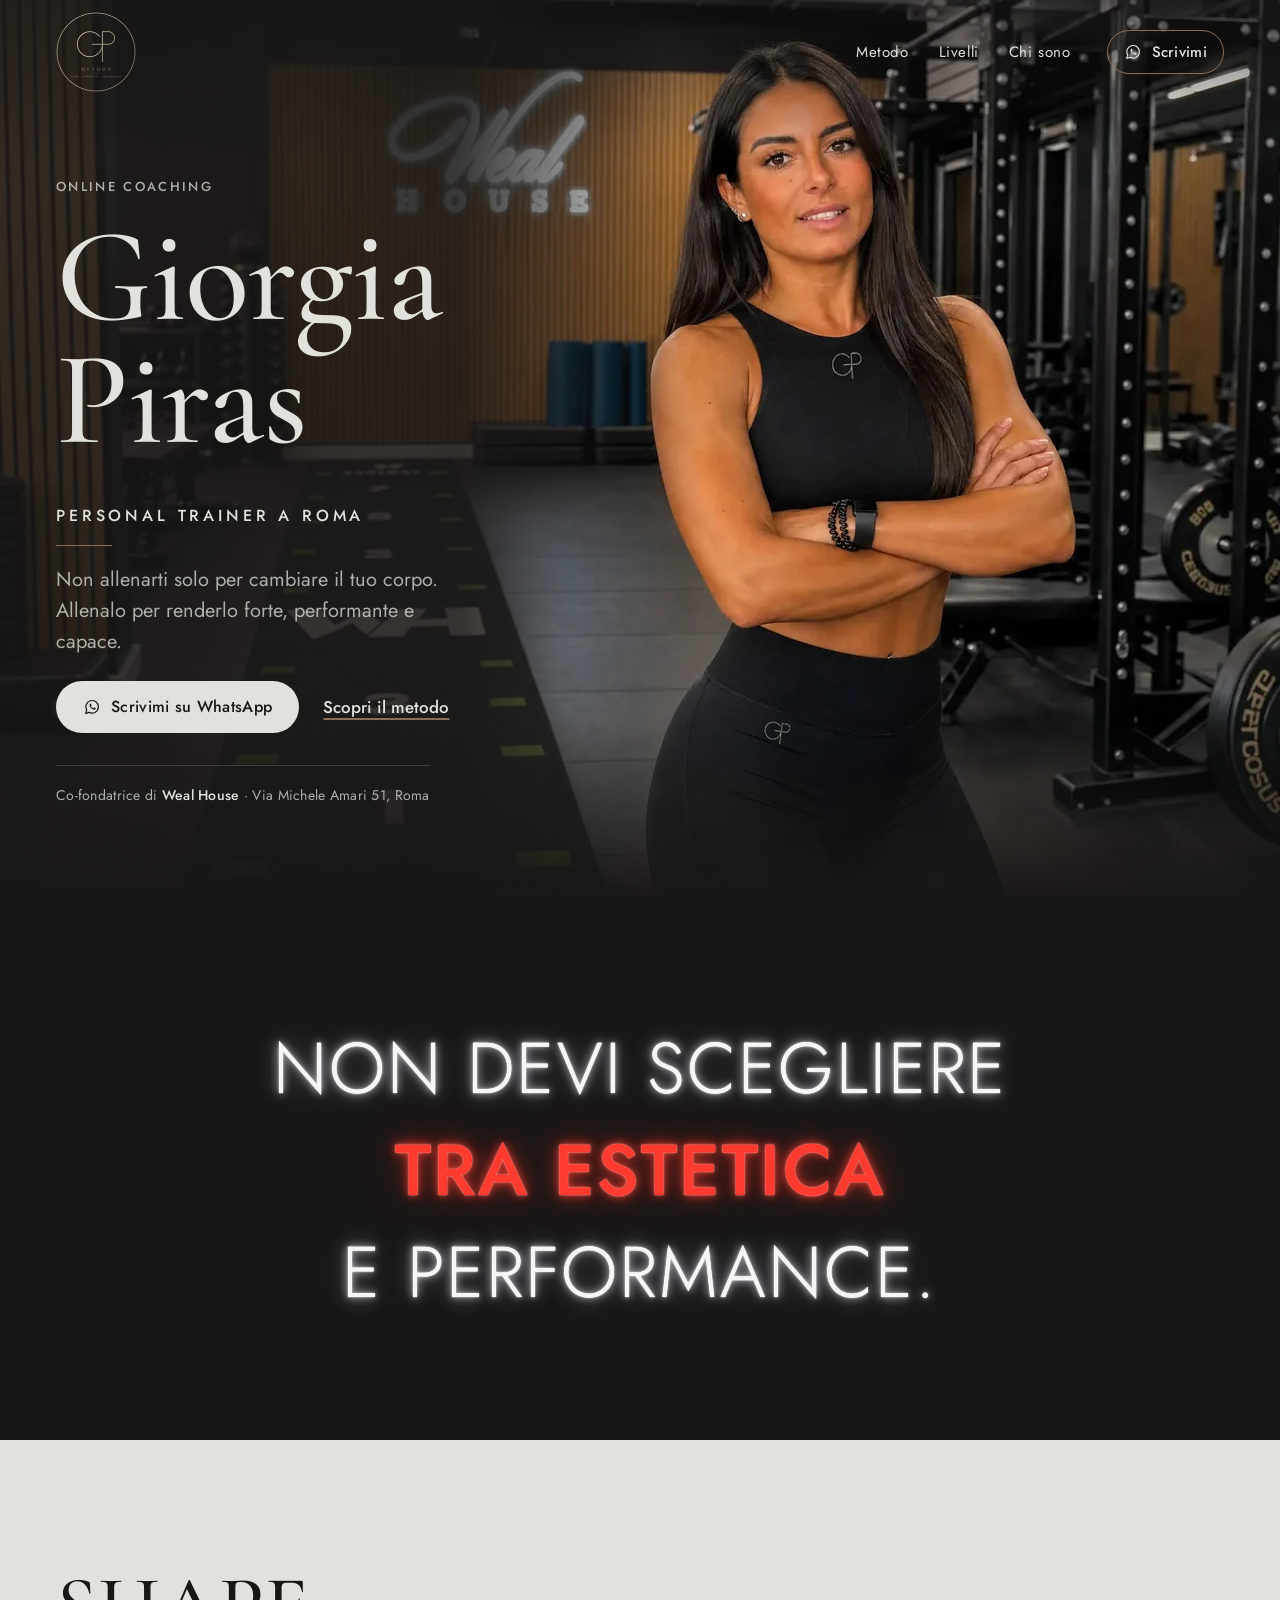
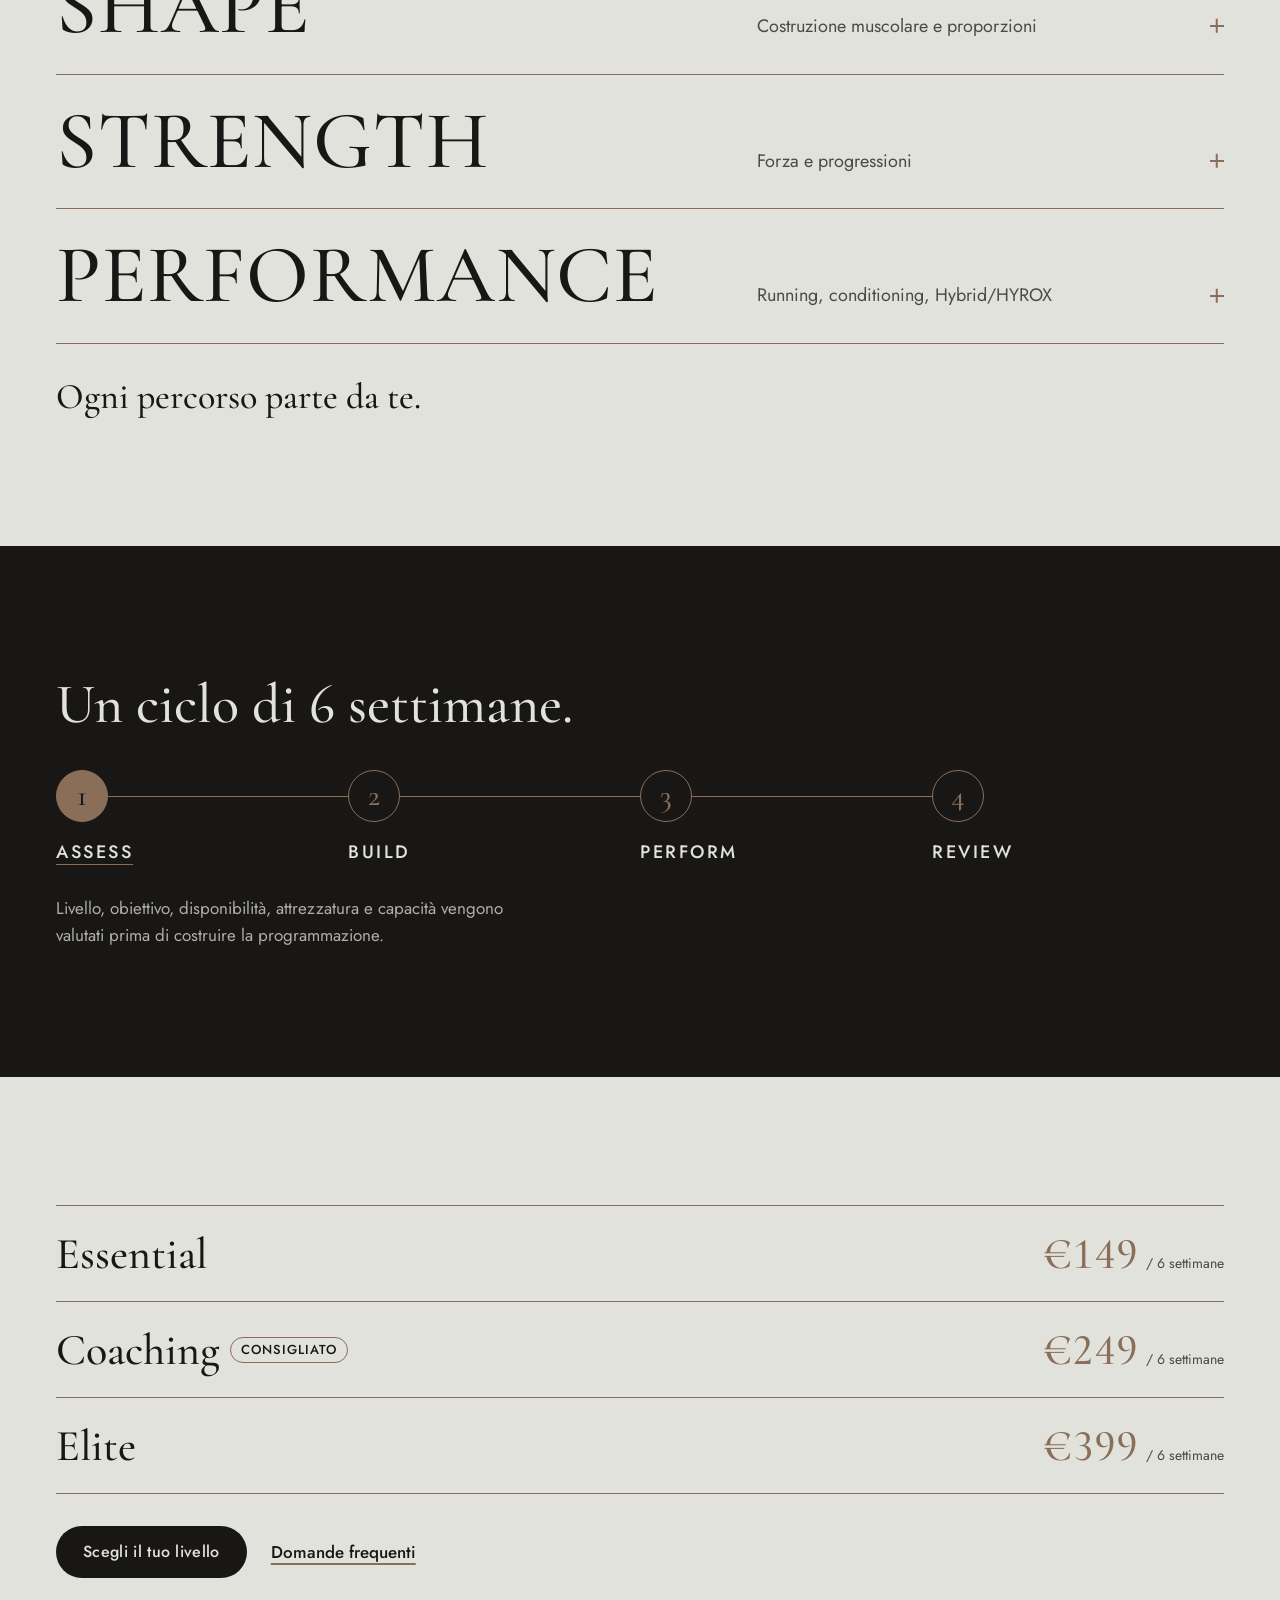
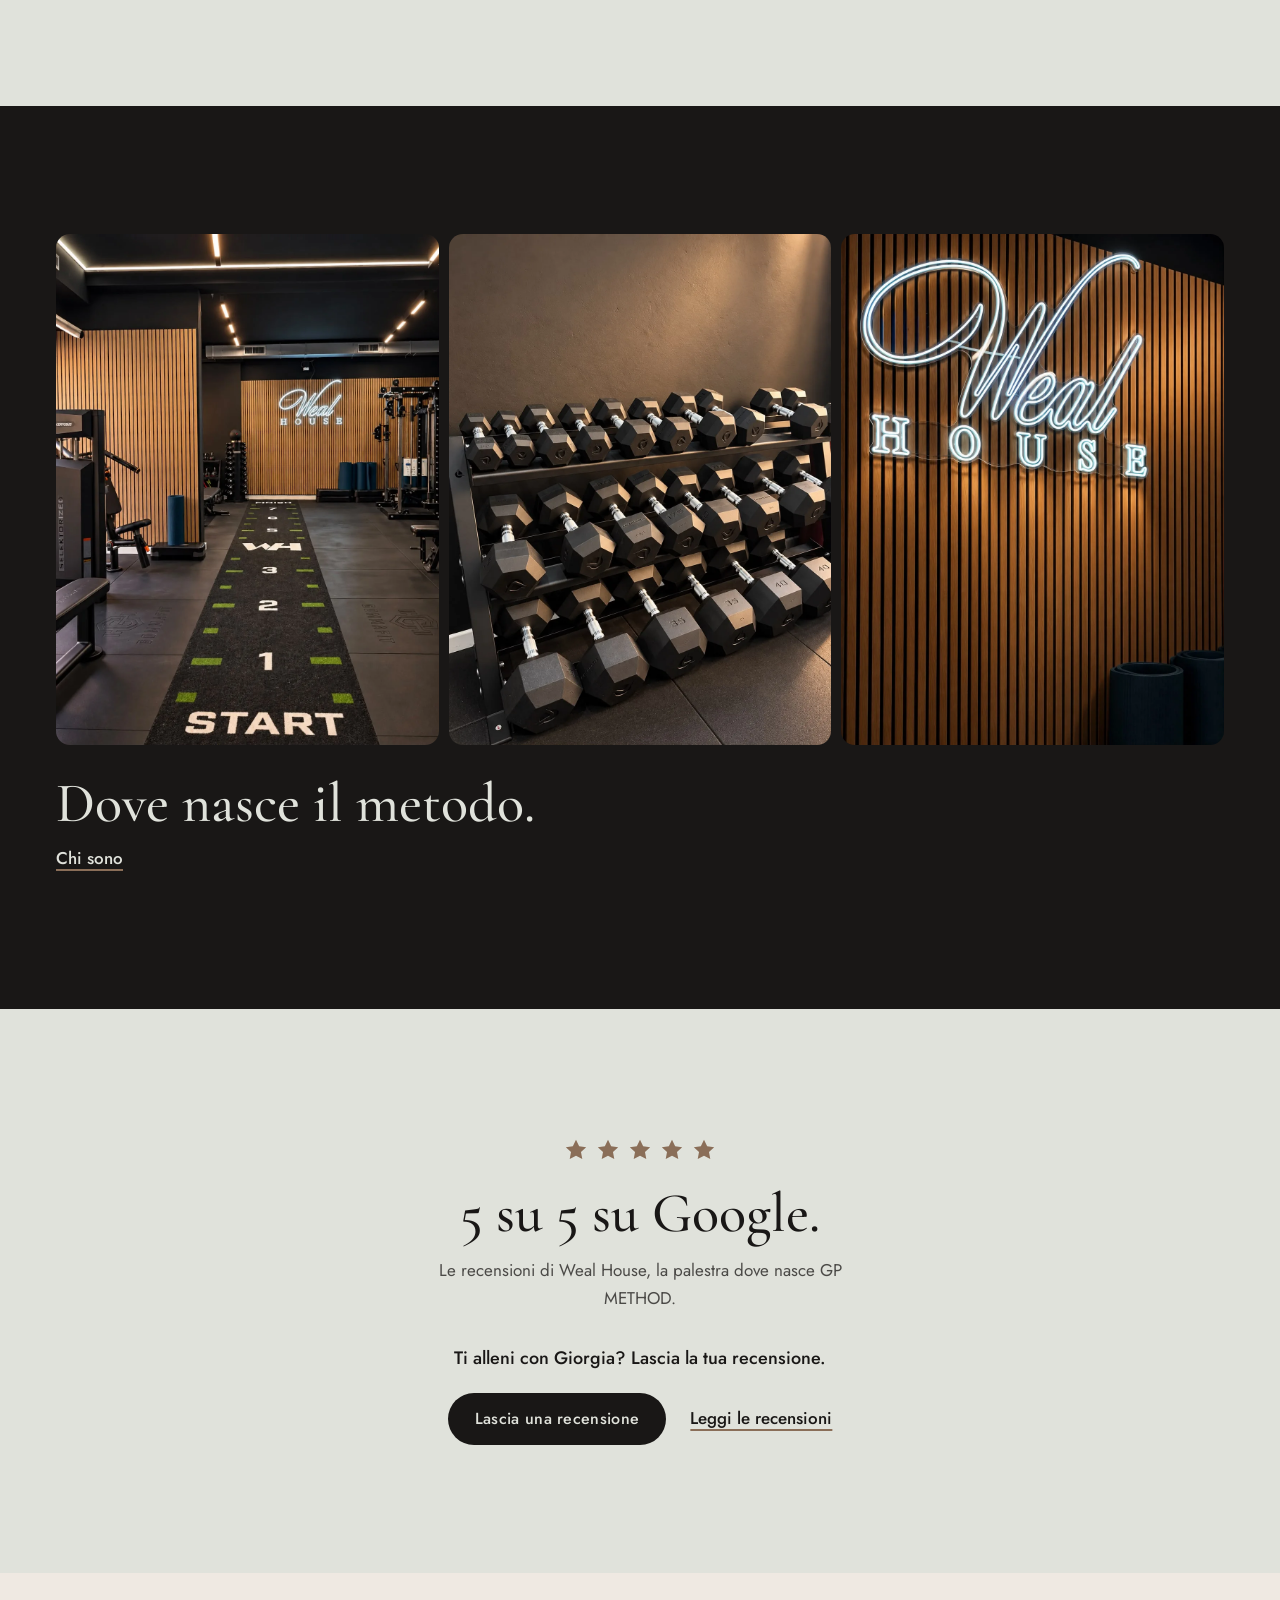
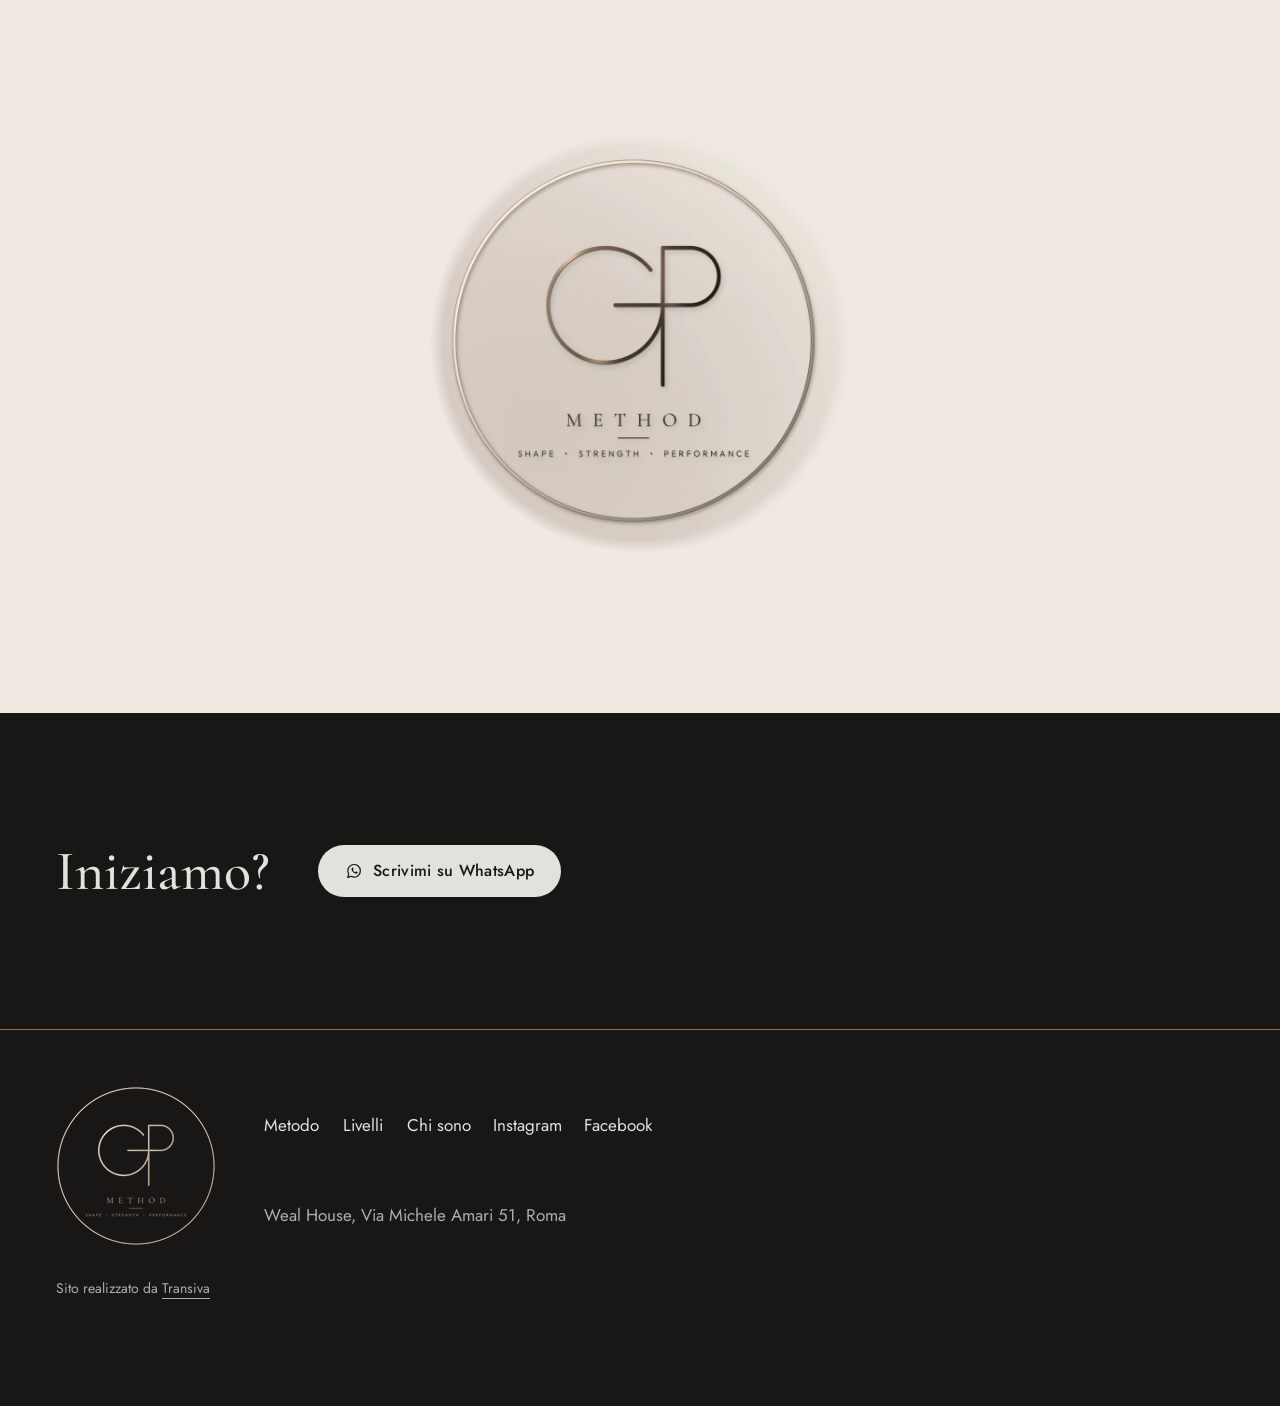
==== index.html @ 12a53558 "Logo in metallo senza sfondo Co-Authored-By: Claude Opus 5.5 <noreply@anthropic.com>" ====
<!doctype html>
<html lang="it">
<head>
  <meta charset="utf-8">
  <meta name="viewport" content="width=device-width, initial-scale=1, viewport-fit=cover">
  <title>GP METHOD | Coaching online di Giorgia Piras</title>
  <meta name="description" content="Coaching online di Giorgia Piras, personal trainer a Roma: shape, strength e performance in cicli di 6 settimane. Tre livelli, da €149.">
  <meta name="theme-color" content="#191716">
  <meta name="color-scheme" content="dark">
  <link rel="canonical" href="https://rodrigoapr01.github.io/gp-method/">
  <meta property="og:type" content="website">
  <meta property="og:locale" content="it_IT">
  <meta property="og:site_name" content="GP METHOD">
  <meta property="og:title" content="GP METHOD | Coaching online di Giorgia Piras">
  <meta property="og:description" content="Coaching online di Giorgia Piras, personal trainer a Roma: shape, strength e performance in cicli di 6 settimane. Tre livelli, da €149.">
  <meta property="og:url" content="https://rodrigoapr01.github.io/gp-method/">
  <meta property="og:image" content="https://rodrigoapr01.github.io/gp-method/assets/og/og-gp-method.jpg?v=2">
  <meta property="og:image:width" content="1200">
  <meta property="og:image:height" content="630">
  <meta property="og:image:alt" content="Logo GP METHOD">
  <meta name="twitter:card" content="summary_large_image">
  <meta name="twitter:image" content="https://rodrigoapr01.github.io/gp-method/assets/og/og-gp-method.jpg?v=2">
  <link rel="icon" href="assets/brand/favicon/favicon-32.png" sizes="32x32" type="image/png">
  <link rel="icon" href="assets/brand/favicon/favicon-512.png" sizes="512x512" type="image/png">
  <link rel="apple-touch-icon" href="assets/brand/favicon/favicon-180.png">
  <link rel="preconnect" href="https://fonts.googleapis.com">
  <link rel="preconnect" href="https://fonts.gstatic.com" crossorigin>
  <link rel="stylesheet" href="https://fonts.googleapis.com/css2?family=Cormorant+Garamond:wght@500;600&family=Jost:wght@300;400;500;600&display=swap">
  <link rel="stylesheet" href="styles.css">
  <script>document.documentElement.classList.add('js')</script>
  <script src="main.js" defer></script>
</head>
<body class="is-home">
  <a class="skip" href="#main">Vai al contenuto</a>
  <header class="top">
    <a class="brand" href="index.html"><picture><source type="image/webp" sizes="80px" srcset="assets/brand/GP-logo-metallo-chiaro-160.webp 160w, assets/brand/GP-logo-metallo-chiaro-320.webp 320w, assets/brand/GP-logo-metallo-chiaro-640.webp 640w"><img class="brand-logo" src="assets/brand/GP-logo-metallo-chiaro.png" width="80" height="80" alt="GP METHOD" fetchpriority="high" decoding="async"></picture></a>
    <nav class="top-nav" aria-label="Principale"><a href="index.html#metodo">Metodo</a><a href="livelli.html">Livelli</a><a href="chi-sono.html">Chi sono</a></nav>
    <a class="btn btn--secondary btn--sm top-wa" data-wa="Ciao Giorgia, vorrei informazioni su GP METHOD." href="#contatti"><svg class="i-wa" viewBox="0 0 24 24" aria-hidden="true" focusable="false"><path fill="none" stroke="currentColor" stroke-width="1.6" stroke-linejoin="round" d="M20.5 11.7a8.4 8.4 0 0 1-12.4 7.4L3.5 20.5l1.4-4.4a8.4 8.4 0 1 1 15.6-4.4z"/><path fill="currentColor" d="M9.1 7.9c.2-.4.4-.4.6-.4h.5c.2 0 .4 0 .5.3l.7 1.7c.1.2 0 .4-.1.6l-.5.6c-.1.1-.2.3 0 .5a5.6 5.6 0 0 0 2.6 2.3c.2.1.4.1.5-.1l.7-.8c.2-.2.3-.2.5-.1l1.6.8c.2.1.3.2.3.3v.5c0 .5-.4 1.1-1 1.3-.6.3-1.6.3-3-.3a8.6 8.6 0 0 1-3.7-3.5c-.7-1.2-.6-2.3-.2-3.2z"/></svg><span>Scrivimi</span></a>
    <button class="menu-btn" type="button" aria-haspopup="dialog" aria-controls="menu" aria-label="Apri il menu"><span></span><span></span></button>
  </header>

  <dialog class="menu" id="menu" aria-label="Menu">
    <a class="menu-logo" href="index.html"><picture><source type="image/webp" sizes="72px" srcset="assets/brand/GP-logo-metallo-chiaro-160.webp 160w, assets/brand/GP-logo-metallo-chiaro-320.webp 320w, assets/brand/GP-logo-metallo-chiaro-640.webp 640w"><img class="menu-logo-img" src="assets/brand/GP-logo-metallo-chiaro.png" width="72" height="72" alt="GP METHOD" loading="lazy" decoding="async"></picture></a>
    <button class="menu-close" type="button" aria-label="Chiudi il menu"><svg viewBox="0 0 24 24" aria-hidden="true" focusable="false"><path d="M6 6l12 12M18 6L6 18" fill="none" stroke="currentColor" stroke-width="1.6" stroke-linecap="round"/></svg></button>
    <nav aria-label="Menu"><a href="index.html#metodo">Metodo</a><a href="livelli.html">Livelli</a><a href="chi-sono.html">Chi sono</a></nav>
    <a class="btn btn--primary" data-wa="Ciao Giorgia, vorrei informazioni su GP METHOD." href="#contatti"><svg class="i-wa" viewBox="0 0 24 24" aria-hidden="true" focusable="false"><path fill="none" stroke="currentColor" stroke-width="1.6" stroke-linejoin="round" d="M20.5 11.7a8.4 8.4 0 0 1-12.4 7.4L3.5 20.5l1.4-4.4a8.4 8.4 0 1 1 15.6-4.4z"/><path fill="currentColor" d="M9.1 7.9c.2-.4.4-.4.6-.4h.5c.2 0 .4 0 .5.3l.7 1.7c.1.2 0 .4-.1.6l-.5.6c-.1.1-.2.3 0 .5a5.6 5.6 0 0 0 2.6 2.3c.2.1.4.1.5-.1l.7-.8c.2-.2.3-.2.5-.1l1.6.8c.2.1.3.2.3.3v.5c0 .5-.4 1.1-1 1.3-.6.3-1.6.3-3-.3a8.6 8.6 0 0 1-3.7-3.5c-.7-1.2-.6-2.3-.2-3.2z"/></svg><span>Scrivimi su WhatsApp</span></a>
  </dialog>

  <main id="main">
    <section class="hero" aria-labelledby="hero-title">
      <div class="hero-copy">
        <p class="kicker" lang="en">Online coaching</p>
        <h1 id="hero-title" class="hero-name">Giorgia Piras<span class="hero-role">Personal trainer a Roma</span></h1>
        <span class="hero-rule" aria-hidden="true"></span>
        <p class="hero-line">Non allenarti solo per cambiare il tuo corpo. Allenalo per renderlo forte, performante e capace.</p>
        <div class="hero-actions">
          <a class="btn btn--primary" data-wa="Ciao Giorgia, vorrei informazioni su GP METHOD." href="#contatti"><svg class="i-wa" viewBox="0 0 24 24" aria-hidden="true" focusable="false"><path fill="none" stroke="currentColor" stroke-width="1.6" stroke-linejoin="round" d="M20.5 11.7a8.4 8.4 0 0 1-12.4 7.4L3.5 20.5l1.4-4.4a8.4 8.4 0 1 1 15.6-4.4z"/><path fill="currentColor" d="M9.1 7.9c.2-.4.4-.4.6-.4h.5c.2 0 .4 0 .5.3l.7 1.7c.1.2 0 .4-.1.6l-.5.6c-.1.1-.2.3 0 .5a5.6 5.6 0 0 0 2.6 2.3c.2.1.4.1.5-.1l.7-.8c.2-.2.3-.2.5-.1l1.6.8c.2.1.3.2.3.3v.5c0 .5-.4 1.1-1 1.3-.6.3-1.6.3-3-.3a8.6 8.6 0 0 1-3.7-3.5c-.7-1.2-.6-2.3-.2-3.2z"/></svg><span>Scrivimi su WhatsApp</span></a>
          <a class="text-link" href="#metodo">Scopri il metodo</a>
        </div>
        <p class="hero-proof"><span class="nowrap">Co-fondatrice</span> di <strong>Weal House</strong> · Via Michele Amari 51, Roma</p>
      </div>
      <figure class="hero-photo">
        <picture>
          <source media="(max-width: 767px)" type="image/webp" srcset="assets/hero/GP_hero_giorgia_mobile_5x4-900.webp?v=4 900w, assets/hero/GP_hero_giorgia_mobile_5x4.webp?v=4 2180w" sizes="100vw" width="2180" height="1744">
          <source media="(max-width: 767px)" srcset="assets/hero/GP_hero_giorgia_mobile_5x4.jpg?v=4" width="2180" height="1744">
          <source type="image/webp" srcset="assets/hero/GP_hero_giorgia_4x3-1280.webp?v=4 1280w, assets/hero/GP_hero_giorgia_4x3.webp?v=4 2336w" sizes="100vw" width="2336" height="1744">
          <img src="assets/hero/GP_hero_giorgia_4x3.jpg?v=4" width="2336" height="1744" alt="Giorgia Piras, personal trainer, nella palestra Weal House a Roma" fetchpriority="high" decoding="async">
        </picture>
      </figure>
    </section>

    <section class="usp" aria-labelledby="usp-title">
      <h2 id="usp-title" class="neon" data-neon>
        <span class="neon-line neon-line--white" data-text="Non devi scegliere">Non devi scegliere</span>
        <span class="neon-line neon-line--red" data-text="tra estetica">tra estetica</span>
        <span class="neon-line neon-line--white" data-text="e performance.">e performance.</span>
      </h2>
    </section>

    <section class="method light" id="metodo" aria-labelledby="method-title">
      <h2 id="method-title" class="sr-only">Il metodo</h2>
      <ul class="pillars" role="list"><li><button class="pillar-btn" type="button" aria-expanded="false" aria-controls="m-shape"><span class="pillar-word" lang="en">Shape</span><span class="pillar-line">Costruzione muscolare e proporzioni<span class="plus" aria-hidden="true"></span></span></button><div class="more-panel" id="m-shape"><div><p>Lavoro mirato per costruire muscolo e migliorare le proporzioni, con warm-up specifici e i video degli esercizi per eseguirli bene.</p></div></div></li><li><button class="pillar-btn" type="button" aria-expanded="false" aria-controls="m-strength"><span class="pillar-word" lang="en">Strength</span><span class="pillar-line">Forza e progressioni<span class="plus" aria-hidden="true"></span></span></button><div class="more-panel" id="m-strength"><div><p>Progressioni dalla Week 1 alla Week 6, con RPE e indicazioni sui carichi: sai sempre quanto spingere e quando aumentare.</p></div></div></li><li><button class="pillar-btn" type="button" aria-expanded="false" aria-controls="m-performance"><span class="pillar-word" lang="en">Performance</span><span class="pillar-line">Running, conditioning, Hybrid/HYROX<span class="plus" aria-hidden="true"></span></span></button><div class="more-panel" id="m-performance"><div><p>Conditioning e linee guida cardio dentro la stessa programmazione, per allenare anche fiato e capacità di lavoro.</p></div></div></li></ul>
      <p class="method-close">Ogni percorso parte da te.</p>
    </section>

    <section class="cycle" aria-labelledby="cycle-title">
      <h2 id="cycle-title" class="title">Un ciclo di 6 settimane.</h2>
      <div class="steps-wrap" data-steps><ol class="steps "><li><button class="step" type="button" aria-pressed="true" aria-controls="cycle-note" data-note="Livello, obiettivo, disponibilità, attrezzatura e capacità vengono valutati prima di costruire la programmazione."><span class="step-n" aria-hidden="true">1</span><span class="step-w" lang="en">Assess</span></button></li><li><button class="step" type="button" aria-pressed="false" aria-controls="cycle-note" data-note="La programmazione prende forma sulle tue giornate, con progressioni dalla Week 1 alla Week 6."><span class="step-n" aria-hidden="true">2</span><span class="step-w" lang="en">Build</span></button></li><li><button class="step" type="button" aria-pressed="false" aria-controls="cycle-note" data-note="Ti alleni con RPE e indicazioni sui carichi; con Coaching ed Elite arrivano anche check e analisi dei video."><span class="step-n" aria-hidden="true">3</span><span class="step-w" lang="en">Perform</span></button></li><li><button class="step" type="button" aria-pressed="false" aria-controls="cycle-note" data-note="A fine ciclo il check finale: Review con Coaching, GP Performance Review con Elite."><span class="step-n" aria-hidden="true">4</span><span class="step-w" lang="en">Review</span></button></li></ol><p class="step-note" id="cycle-note" aria-live="polite">Livello, obiettivo, disponibilità, attrezzatura e capacità vengono valutati prima di costruire la programmazione.</p></div>
    </section>

    <section class="preview light" aria-labelledby="preview-title">
      <h2 id="preview-title" class="sr-only">I livelli</h2>
      <ul class="rows" role="list">
        <li><a class="row" href="livelli.html#essential"><span class="row-name">Essential</span><span class="row-price"><strong>€149</strong> <span>/ 6 settimane</span></span></a></li>
        <li><a class="row" href="livelli.html#coaching"><span class="row-name">Coaching <span class="badge">Consigliato</span></span><span class="row-price"><strong>€249</strong> <span>/ 6 settimane</span></span></a></li>
        <li><a class="row" href="livelli.html#elite"><span class="row-name">Elite</span><span class="row-price"><strong>€399</strong> <span>/ 6 settimane</span></span></a></li>
      </ul>
      <div class="preview-actions">
        <a class="btn btn--dark" href="livelli.html">Scegli il tuo livello</a>
        <a class="text-link" href="livelli.html#faq">Domande frequenti</a>
      </div>
    </section>

    <section class="place" aria-labelledby="place-title">
      <div class="strip">
        <picture><source type="image/webp" srcset="assets/palestra/sala-pista-sled.webp" sizes="(min-width: 900px) 33vw, 70vw"><img src="assets/palestra/sala-pista-sled.jpg" width="1058" height="1411" alt="Sala della palestra con la pista da sled, la scritta START e i numeri a terra" loading="lazy" decoding="async"></picture>
        <picture><source type="image/webp" srcset="assets/palestra/manubri.webp" sizes="(min-width: 900px) 33vw, 70vw"><img src="assets/palestra/manubri.jpg" width="1086" height="1448" alt="Rastrelliera di manubri esagonali neri" loading="lazy" decoding="async"></picture>
        <picture><source type="image/webp" srcset="assets/palestra/neon-weal-house.webp" sizes="(min-width: 900px) 33vw, 70vw"><img src="assets/palestra/neon-weal-house.jpg" width="1086" height="1448" alt="Insegna al neon Weal House sul muro a doghe di legno" loading="lazy" decoding="async"></picture>
      </div>
      <div class="place-copy">
        <h2 id="place-title" class="title">Dove nasce il metodo.</h2>
        <a class="text-link" href="chi-sono.html">Chi sono</a>
      </div>
    </section>

    <section class="reviews light" aria-labelledby="reviews-home">
      <p class="stars" role="img" aria-label="5 stelle su 5"><svg viewBox="0 0 24 24" focusable="false"><path d="M12 2.6l2.9 6 6.5.8-4.8 4.5 1.2 6.5L12 17.2l-5.8 3.2 1.2-6.5L2.6 9.4l6.5-.8z"/></svg><svg viewBox="0 0 24 24" focusable="false"><path d="M12 2.6l2.9 6 6.5.8-4.8 4.5 1.2 6.5L12 17.2l-5.8 3.2 1.2-6.5L2.6 9.4l6.5-.8z"/></svg><svg viewBox="0 0 24 24" focusable="false"><path d="M12 2.6l2.9 6 6.5.8-4.8 4.5 1.2 6.5L12 17.2l-5.8 3.2 1.2-6.5L2.6 9.4l6.5-.8z"/></svg><svg viewBox="0 0 24 24" focusable="false"><path d="M12 2.6l2.9 6 6.5.8-4.8 4.5 1.2 6.5L12 17.2l-5.8 3.2 1.2-6.5L2.6 9.4l6.5-.8z"/></svg><svg viewBox="0 0 24 24" focusable="false"><path d="M12 2.6l2.9 6 6.5.8-4.8 4.5 1.2 6.5L12 17.2l-5.8 3.2 1.2-6.5L2.6 9.4l6.5-.8z"/></svg></p>
      <h2 id="reviews-home" class="title">5 su 5 su Google.</h2>
      <p class="reviews-sub">Le recensioni di Weal House, la palestra dove nasce GP METHOD.</p>
      <p class="reviews-ask">Ti alleni con Giorgia? Lascia la tua recensione.</p>
      <div class="reviews-actions">
        <a class="btn btn--dark" href="https://www.google.com/maps?cid=5456743492543164649" target="_blank" rel="noopener">Lascia una recensione</a>
        <a class="text-link" href="https://www.google.com/maps?cid=5456743492543164649" target="_blank" rel="noopener">Leggi le recensioni</a>
      </div>
    </section>

    <section class="logo-band" aria-label="Logo GP METHOD">
      <picture>
        <source type="image/webp" srcset="assets/chiaro/logo-metallo-900.webp">
        <img src="assets/chiaro/logo-metallo-900.jpg" width="900" height="900" alt="Logo GP METHOD" loading="lazy" decoding="async">
      </picture>
    </section>

    <section class="close" aria-labelledby="close-title">
      <h2 id="close-title" class="title">Iniziamo?</h2>
      <a class="btn btn--primary" data-wa="Ciao Giorgia, vorrei iniziare GP METHOD." href="#contatti"><svg class="i-wa" viewBox="0 0 24 24" aria-hidden="true" focusable="false"><path fill="none" stroke="currentColor" stroke-width="1.6" stroke-linejoin="round" d="M20.5 11.7a8.4 8.4 0 0 1-12.4 7.4L3.5 20.5l1.4-4.4a8.4 8.4 0 1 1 15.6-4.4z"/><path fill="currentColor" d="M9.1 7.9c.2-.4.4-.4.6-.4h.5c.2 0 .4 0 .5.3l.7 1.7c.1.2 0 .4-.1.6l-.5.6c-.1.1-.2.3 0 .5a5.6 5.6 0 0 0 2.6 2.3c.2.1.4.1.5-.1l.7-.8c.2-.2.3-.2.5-.1l1.6.8c.2.1.3.2.3.3v.5c0 .5-.4 1.1-1 1.3-.6.3-1.6.3-3-.3a8.6 8.6 0 0 1-3.7-3.5c-.7-1.2-.6-2.3-.2-3.2z"/></svg><span>Scrivimi su WhatsApp</span></a>
    </section>
  </main>

  <footer class="foot" id="contatti">
    <a class="foot-brand" href="index.html"><picture><source type="image/webp" sizes="160px" srcset="assets/brand/GP-logo-metallo-chiaro-160.webp 160w, assets/brand/GP-logo-metallo-chiaro-320.webp 320w, assets/brand/GP-logo-metallo-chiaro-640.webp 640w"><img class="foot-logo" src="assets/brand/GP-logo-metallo-chiaro.png" width="160" height="160" alt="GP METHOD" loading="lazy" decoding="async"></picture></a>
    <nav class="foot-nav" aria-label="Pagine"><a href="index.html#metodo">Metodo</a><a href="livelli.html">Livelli</a><a href="chi-sono.html">Chi sono</a><a href="https://www.instagram.com/lapiras93/" target="_blank" rel="noopener">Instagram</a><a href="https://www.facebook.com/giorgia.piras.3" target="_blank" rel="noopener">Facebook</a></nav>
    <p class="foot-address">Weal House, Via Michele Amari 51, Roma</p>
    <p class="foot-credit">Sito realizzato da <a href="https://transiva.it" target="_blank" rel="noopener">Transiva</a></p>
  </footer>

  <a class="fab" data-wa="Ciao Giorgia, vorrei informazioni su GP METHOD." href="#contatti"><svg class="i-wa" viewBox="0 0 24 24" aria-hidden="true" focusable="false"><path fill="none" stroke="currentColor" stroke-width="1.6" stroke-linejoin="round" d="M20.5 11.7a8.4 8.4 0 0 1-12.4 7.4L3.5 20.5l1.4-4.4a8.4 8.4 0 1 1 15.6-4.4z"/><path fill="currentColor" d="M9.1 7.9c.2-.4.4-.4.6-.4h.5c.2 0 .4 0 .5.3l.7 1.7c.1.2 0 .4-.1.6l-.5.6c-.1.1-.2.3 0 .5a5.6 5.6 0 0 0 2.6 2.3c.2.1.4.1.5-.1l.7-.8c.2-.2.3-.2.5-.1l1.6.8c.2.1.3.2.3.3v.5c0 .5-.4 1.1-1 1.3-.6.3-1.6.3-3-.3a8.6 8.6 0 0 1-3.7-3.5c-.7-1.2-.6-2.3-.2-3.2z"/></svg><span>Scrivimi</span></a>
</body>
</html>
---- styles.css ----
/* GP METHOD v4. Three colours, two typefaces, mobile-first (min-width queries only). */

:root {
  --nero: #191716;
  --pietra: #E0E2DB;
  --bronzo: #8A6E58;
  /* secondary text: the same two colours at reduced opacity (8.1:1 and 6.8:1) */
  --pietra-2: rgba(224, 226, 219, 0.75);
  --nero-2: rgba(25, 23, 22, 0.75);
  --line: rgba(224, 226, 219, 0.18);
  /* neon light: only inside the LED lettering */
  --neon-red: #FF3B2F;
  --neon-white: #F4F7F6;

  --serif: 'Cormorant Garamond', 'Cormorant', Garamond, serif;
  --sans: 'Jost', 'Futura', 'Avenir Next', system-ui, sans-serif;
  --ease-out: cubic-bezier(0.23, 1, 0.32, 1);
  --gutter: 20px;
  --max: 1180px;
  --section: 80px;
}

*, *::before, *::after { box-sizing: border-box; }

html {
  -webkit-text-size-adjust: 100%;
  text-size-adjust: 100%;
  -webkit-tap-highlight-color: transparent;
  background: var(--nero);
  scrollbar-color: var(--bronzo) var(--nero);
}
body {
  margin: 0;
  background: var(--nero);
  color: var(--pietra);
  font-family: var(--sans);
  font-size: 17px;
  font-weight: 400;
  line-height: 1.6;
  -webkit-font-smoothing: antialiased;
  overflow-x: clip;
}
::selection { background: var(--bronzo); color: var(--pietra); }

img, svg, picture { display: block; max-width: 100%; }
h1, h2, h3, p, ul, ol { margin: 0; }
ul[role="list"], ol { list-style: none; padding: 0; }
a { color: inherit; text-underline-offset: 5px; text-decoration-thickness: 1px; }
a, button { touch-action: manipulation; }
button { font: inherit; color: inherit; }

:focus-visible { outline: 2px solid var(--bronzo); outline-offset: 3px; border-radius: 4px; }

.sr-only {
  position: absolute; width: 1px; height: 1px; padding: 0; margin: -1px;
  overflow: hidden; clip: rect(0 0 0 0); white-space: nowrap; border: 0;
}
.skip {
  position: absolute; left: 12px; top: -100px; z-index: 100;
  padding: 12px 18px; border-radius: 999px; background: var(--pietra); color: var(--nero); text-decoration: none;
}
.skip:focus-visible { top: calc(env(safe-area-inset-top, 0px) + 12px); }

/* ---------- Type ---------- */

h1, .title, .pillar-word, .card-name, .row-name, .step-n, .card-price strong, .row-price strong, .method-close {
  font-family: var(--serif);
  font-weight: 500;
  letter-spacing: 0;
}
h1 { font-size: clamp(40px, 10.6vw, 84px); line-height: 1.02; text-wrap: balance; }
.title { font-size: clamp(32px, 8.4vw, 56px); line-height: 1.08; text-wrap: balance; }
.lead { font-size: 18px; color: var(--pietra-2); max-width: 36ch; }
.kicker { font-size: 13px; font-weight: 500; letter-spacing: 0.18em; text-transform: uppercase; color: var(--pietra-2); }

.light { background: var(--pietra); color: var(--nero); }

/* ---------- Buttons: primary pietra/nero, secondary bronze border/pietra ---------- */

.btn {
  display: inline-flex; align-items: center; justify-content: center; gap: 10px;
  min-height: 52px; padding: 0 26px;
  border: 1.5px solid transparent; border-radius: 999px;
  font-family: var(--sans); font-size: 16px; font-weight: 500; letter-spacing: 0.02em; line-height: 1;
  text-decoration: none; white-space: nowrap; cursor: pointer;
  user-select: none; -webkit-user-select: none; -webkit-touch-callout: none;
  transition: transform 160ms var(--ease-out);
}
.btn:active { transform: scale(0.97); }
.btn--primary { background: var(--pietra); color: var(--nero); }
.btn--secondary { border-color: var(--bronzo); background: transparent; color: var(--pietra); }
.btn--dark { background: var(--nero); color: var(--pietra); }  /* the primary button on a pietra section */
.btn--sm { min-height: 44px; padding: 0 16px; font-size: 15px; }
.i-wa { width: 18px; height: 18px; flex: none; }

.text-link {
  display: inline-flex; align-items: center; min-height: 44px;
  font-weight: 500; text-decoration: underline; text-decoration-color: var(--bronzo); text-decoration-thickness: 1.5px;
}

/* ---------- Header + full-screen menu ---------- */

.top {
  position: absolute; inset: 0 0 auto 0; z-index: 20;
  display: flex; align-items: center; gap: 12px;
  padding: calc(env(safe-area-inset-top, 0px) + 12px) max(var(--gutter), env(safe-area-inset-right, 0px)) 0 max(var(--gutter), env(safe-area-inset-left, 0px));
}
.brand { display: block; flex-shrink: 0; margin-right: auto; border-radius: 50%; }
/* the round metal logo, alone: 64px on phones, 80px on desktop */
.brand picture, .brand-logo { display: block; }
.brand-logo { width: 64px; height: 64px; }
.top-wa, .menu-btn { flex-shrink: 0; }
.top-nav { display: none; }
.top-wa { display: inline-flex; }
.menu-btn {
  display: grid; place-content: center; gap: 7px; width: 44px; height: 44px;
  border: 0; background: none; cursor: pointer;
}
.menu-btn span { display: block; width: 22px; height: 1.5px; background: var(--pietra); }

.menu {
  position: fixed; inset: 0; width: 100%; height: 100%; max-width: none; max-height: none; margin: 0;
  padding: calc(env(safe-area-inset-top, 0px) + 12px) var(--gutter) calc(env(safe-area-inset-bottom, 0px) + 32px);
  border: 0; background: var(--nero); color: var(--pietra);
}
/* the round logo at the top of the open menu, 72px; the close button sits beside it */
.menu-logo { justify-self: start; display: block; border-radius: 50%; }
.menu-logo picture, .menu-logo-img { display: block; width: 72px; height: 72px; }
.menu[open] { display: grid; align-content: start; gap: 32px; }
.menu::backdrop { background: var(--nero); }
.menu nav { display: grid; }
.menu nav a {
  display: flex; align-items: center; min-height: 64px;
  font-family: var(--serif); font-size: 40px; font-weight: 500; text-decoration: none;
  border-bottom: 1px solid var(--line);
}
.menu-close {
  position: absolute; top: calc(env(safe-area-inset-top, 0px) + 26px); right: var(--gutter);
  display: grid; place-items: center; width: 44px; height: 44px;
  border: 1.5px solid var(--bronzo); border-radius: 50%; background: none; cursor: pointer;
}
.menu-close svg { width: 20px; height: 20px; }
.menu .btn { justify-self: start; }

/* ---------- Home: hero (Giorgia at Weal House) ---------- */

/* phones and tablets: solid header, the photo right under it, then the copy */
.is-home .top { position: relative; background: var(--nero); padding-bottom: 12px; }
.hero { display: grid; padding: 0 var(--gutter) calc(env(safe-area-inset-bottom, 0px) + 32px); }
.hero-photo { position: relative; order: -1; margin: 0 calc(var(--gutter) * -1) 28px; aspect-ratio: 5 / 4; }
.hero-photo picture { display: block; height: 100%; }
.hero-photo img { width: 100%; height: 100%; object-fit: cover; }
/* fades into nero: ~12% at the top, ~20% at the bottom */
.hero-photo::after { content: ''; position: absolute; inset: 0; pointer-events: none;
  background: linear-gradient(180deg, var(--nero) 0%, rgba(25, 23, 22, 0) 12%, rgba(25, 23, 22, 0) 80%, var(--nero) 100%); }
@media (min-width: 768px) { .hero-photo { aspect-ratio: 4 / 3; } }
.hero-copy { display: grid; gap: 18px; justify-items: start; }
.hero .kicker { margin: 0; }
.hero-name { margin: 0; font-family: var(--serif); font-weight: 500; font-size: clamp(52px, 19vw, 120px); line-height: 0.92; letter-spacing: -0.01em; }
.hero-role { display: block; margin-top: clamp(22px, 4.6vw, 44px); font-family: var(--sans); font-size: 15px; font-weight: 500; letter-spacing: 0.24em; text-transform: uppercase; line-height: 1.4; }
.hero-rule { display: block; width: 56px; height: 1px; background: var(--bronzo); }
.hero-line { margin: 0; max-width: 34ch; font-size: 18px; line-height: 1.55; color: var(--pietra-2); }
.hero-actions { display: flex; flex-wrap: wrap; align-items: center; gap: 8px 24px; margin-top: 6px; }
.hero-proof { margin: 14px 0 0; padding-top: 18px; border-top: 1px solid var(--line); font-size: 14px; letter-spacing: 0.02em; color: var(--pietra-2); }
.hero-proof strong { font-weight: 500; color: var(--pietra); }
.nowrap { white-space: nowrap; }

/* ---------- Home: USP as a neon sign (the one signature moment, like "Be stronger than your excuses" at Weal House) ---------- */

.usp { display: grid; justify-items: center; padding: var(--section) var(--gutter); text-align: center; }
.neon { display: grid; justify-items: center; gap: 0.3em; margin: 0; font-size: clamp(30px, 10.4vw, 84px); font-weight: inherit; letter-spacing: 0; }
.neon-line { display: block; text-align: center; }
.neon-line {
  position: relative;
  font-family: var(--sans);
  text-transform: uppercase;
  line-height: 1.12;
  letter-spacing: 0.03em;
  text-wrap: balance;  /* phones: the words stack like the real sign */
}
/* the glow sits on a copy of the words, so only the light flickers: the text itself is always there */
.neon-line::after {
  content: attr(data-text) / '';
  position: absolute; inset: 0;
  pointer-events: none;
}
.neon-line--white { font-weight: 300; color: var(--neon-white); }
.neon-line--white::after {
  color: var(--neon-white);
  text-shadow: 0 0 2px #fff, 0 0 8px rgba(244, 247, 246, 0.85), 0 0 20px rgba(205, 228, 255, 0.45), 0 0 42px rgba(205, 228, 255, 0.22);
}
/* red: filled letters, glow in layers like the white (a text-stroke drew lines where the letter strokes overlap) */
.neon-line--red { font-weight: 500; color: var(--neon-red); }
.neon-line--red::after {
  color: var(--neon-red);
  text-shadow: 0 0 2px #ffb3ab, 0 0 8px rgba(255, 59, 47, 0.9), 0 0 20px rgba(255, 59, 47, 0.55), 0 0 42px rgba(255, 59, 47, 0.3);
}
/* switch-on, once: the glow starts dim (text fully readable) and catches with two flickers */
.neon-wait .neon-line::after { opacity: 0.1; }
.neon-wait.is-lit .neon-line::after { animation: neon-on 600ms linear both; }
.neon-wait.is-lit .neon-line:nth-child(2)::after { animation-delay: 70ms; }
.neon-wait.is-lit .neon-line:nth-child(3)::after { animation-delay: 140ms; }
@keyframes neon-on {
  0% { opacity: 0.1; } 18% { opacity: 1; } 28% { opacity: 0.35; } 44% { opacity: 1; } 54% { opacity: 0.55; } 70%, 100% { opacity: 1; }
}

/* the red tube is a little tired: it keeps dipping, like the real sign.
   Never fully off, never more than 3 flashes a second (WCAG 2.3.1). Tube and glow dip together. */
.neon-line--red { animation: neon-buzz 4.5s linear 1.2s infinite; }
.neon-line--red::after { animation: neon-buzz-glow 4.5s linear 1.2s infinite; }
.neon-wait:not(.is-lit) .neon-line--red, .neon-wait:not(.is-lit) .neon-line--red::after { animation: none; }
.neon-wait.is-lit .neon-line.neon-line--red::after { animation: neon-on 600ms linear 70ms both, neon-buzz-glow 4.5s linear 1.2s infinite; }
@keyframes neon-buzz {
  0%, 26%, 30%, 34%, 38%, 74%, 78%, 100% { opacity: 1; }
  28% { opacity: 0.3; } 36% { opacity: 0.6; } 76% { opacity: 0.4; }
}
@keyframes neon-buzz-glow {
  0%, 26%, 30%, 34%, 38%, 74%, 78%, 100% { opacity: 1; transform: none; }
  28% { opacity: 0.05; transform: translateX(-1px); } 36% { opacity: 0.3; } 76% { opacity: 0.1; transform: translateX(1px); }
}
/* pointer over it or a tap: a short glitch (3 dips in a second, a 1-2px jolt of the glow), then steady again */
.neon .neon-line.neon-line--red.is-glitch { animation: neon-glitch 1s linear both; }
.neon .neon-line.neon-line--red.is-glitch::after { animation: neon-glitch-glow 1s linear both; }
@keyframes neon-glitch {
  0%, 10%, 38%, 48%, 74%, 84%, 100% { opacity: 1; }
  4% { opacity: 0.35; } 42% { opacity: 0.55; } 78% { opacity: 0.4; }
}
@keyframes neon-glitch-glow {
  0%, 10%, 38%, 48%, 74%, 84%, 100% { opacity: 1; transform: none; }
  4% { opacity: 0.05; transform: translateX(-2px); }
  42% { opacity: 0.3; transform: translateX(1px); }
  78% { opacity: 0.1; transform: translateX(-1px); }
}

/* ---------- Home: the method ---------- */

.method { padding: var(--section) var(--gutter); }
.pillars { display: grid; grid-template-columns: minmax(0, 1fr); }
.pillars li { border-bottom: 1px solid var(--bronzo); }
/* each pillar is a button: tap to read one more line (same open/close as "Cosa include") */
.pillar-btn {
  display: grid; gap: 6px; width: 100%; padding: 24px 0; border: 0; background: none;
  color: inherit; font: inherit; text-align: left; cursor: pointer;
}
.pillars li:first-child .pillar-btn { padding-top: 0; }
.pillar-line { display: flex; align-items: center; justify-content: space-between; gap: 16px; }
.more-panel p { max-width: 52ch; padding-bottom: 24px; font-size: 16px; line-height: 1.55; color: var(--nero-2); }
.pillar-word { font-size: clamp(30px, 10.6vw, 96px); line-height: 0.95; text-transform: uppercase; letter-spacing: 0.01em; }
.pillar-line { font-size: 17px; color: var(--nero-2); }
.pillar-btn:focus-visible { outline-offset: 6px; }
.method-close { margin-top: 32px; font-size: clamp(26px, 6.4vw, 36px); line-height: 1.15; }

/* ---------- The 6-week cycle: four numbered steps on a bronze rule ---------- */

.cycle, .path { display: grid; gap: 36px; padding: var(--section) var(--gutter); }
.steps { position: relative; display: grid; gap: 22px; }
.steps::before {  /* the rule linking the numbers */
  content: ''; position: absolute; left: 21px; top: 22px; bottom: 22px; width: 1px; background: var(--bronzo);
}
.steps li { position: relative; }
/* each stage is a button: the chosen one is filled, its line shows under the row */
.step {
  display: flex; align-items: center; gap: 18px; padding: 0; border: 0; background: none;
  color: inherit; font: inherit; text-align: left; cursor: pointer;
}
.step[aria-pressed="true"] .step-n { background: var(--bronzo); color: var(--nero); }
.steps--dark .step[aria-pressed="true"] .step-n { color: var(--pietra); }
.step[aria-pressed="true"] .step-w { text-decoration: underline; text-decoration-color: var(--bronzo); text-underline-offset: 6px; }
.step-note { max-width: 46ch; min-height: 4.8em; font-size: 17px; line-height: 1.6; color: var(--pietra-2); }
.path .step-note { color: var(--nero-2); }
.steps-wrap { display: grid; gap: 28px; }
.step-n {
  display: grid; place-items: center; flex: none; width: 44px; height: 44px;
  border: 1px solid var(--bronzo); border-radius: 50%; background: var(--nero);
  font-size: 26px; line-height: 1; color: var(--bronzo);
}
.step-w { font-size: 18px; font-weight: 500; letter-spacing: 0.14em; text-transform: uppercase; }
.steps--dark .step-n { background: var(--pietra); }

/* ---------- Home: levels preview (typographic rows, not cards) ---------- */

.preview { display: grid; gap: 32px; padding: var(--section) var(--gutter); }
.rows { display: grid; border-top: 1px solid var(--bronzo); }
.row {
  display: flex; flex-wrap: wrap; align-items: baseline; justify-content: space-between; gap: 6px 16px;
  min-height: 76px; padding: 18px 0; border-bottom: 1px solid var(--bronzo); text-decoration: none;
}
.row-name { display: inline-flex; flex-wrap: wrap; align-items: center; gap: 10px; font-size: clamp(30px, 8vw, 44px); line-height: 1.05; }
.row-price { display: inline-flex; align-items: baseline; gap: 8px; font-variant-numeric: lining-nums tabular-nums; }
.row-price strong { font-size: clamp(30px, 8vw, 44px); line-height: 1; color: var(--bronzo); }
.row-price span, .card-price span { font-size: 14px; color: var(--nero-2); }
.badge {
  display: inline-flex; align-items: center; min-height: 26px; padding: 0 10px;
  border: 1px solid var(--bronzo); border-radius: 999px;
  font-family: var(--sans); font-size: 13px; font-weight: 500; letter-spacing: 0.08em; text-transform: uppercase;
}
.preview .btn { justify-self: start; }

/* ---------- Home: the place ---------- */

.place { display: grid; gap: 28px; padding: var(--section) 0; }
.strip {
  display: grid; grid-auto-flow: column; grid-auto-columns: 72vw; gap: 10px;
  padding: 0 var(--gutter); overflow-x: auto; scroll-snap-type: x mandatory; overscroll-behavior-x: contain;
  scrollbar-width: none;
}
.strip::-webkit-scrollbar { display: none; }
.strip picture { scroll-snap-align: start; }
.strip img { width: 100%; height: auto; aspect-ratio: 3 / 4; object-fit: cover; border-radius: 14px; }
.place-copy { display: grid; gap: 4px; justify-items: start; padding: 0 var(--gutter); }

/* ---------- Closing CTA ---------- */


/* ---------- Levels page: questions and answers (same open/close as "Cosa include") ---------- */

.faq { display: grid; gap: 28px; padding: var(--section) var(--gutter); }
.faq-list { border-top: 1px solid var(--line); }
.faq-list li { border-bottom: 1px solid var(--line); }
.faq-q { font-family: var(--sans); font-size: 18px; font-weight: 500; line-height: 1.35; }
.faq-btn {
  display: flex; align-items: center; justify-content: space-between; gap: 20px;
  width: 100%; min-height: 64px; padding: 16px 0; border: 0; background: none;
  color: inherit; font: inherit; text-align: left; cursor: pointer;
}
.faq .more-panel p { max-width: 60ch; padding-bottom: 22px; font-size: 16px; line-height: 1.6; color: var(--pietra-2); }
.faq .more-panel .text-link { color: var(--pietra); }
.preview-actions { display: flex; flex-wrap: wrap; align-items: center; gap: 8px 24px; }

/* ---------- Home: the metal logo on an avorio band, before "Iniziamo?" ---------- */

.logo-band { display: grid; place-items: center; padding: calc(var(--section) * 1.25) var(--gutter); background: #EFE9E2; }
.logo-band picture { display: block; width: min(80vw, 420px); }
.logo-band img {
  display: block; width: 100%; height: auto;
  /* the render has a slightly darker square backdrop: fade it outside the ring so it melts into the band */
  -webkit-mask-image: radial-gradient(circle closest-side, #000 94%, transparent 100%);
  mask-image: radial-gradient(circle closest-side, #000 94%, transparent 100%);
}

/* ---------- Reviews: Weal House on Google ---------- */

.reviews { display: grid; justify-items: start; gap: 14px; padding: var(--section) var(--gutter); }
.stars { display: flex; gap: 6px; }
.stars svg { width: 26px; height: 26px; fill: var(--bronzo); }
.reviews .title { margin-top: 6px; }
.reviews-sub { max-width: 46ch; font-size: 17px; color: var(--nero-2); }
.reviews-ask { margin-top: 18px; font-size: 18px; font-weight: 500; }
.reviews-actions { display: flex; flex-wrap: wrap; align-items: center; gap: 8px 24px; margin-top: 6px; }

.close { display: grid; justify-items: start; gap: 24px; padding: var(--section) var(--gutter); }

/* ---------- Inner pages: intro ---------- */

.intro { display: grid; gap: 18px; padding: calc(env(safe-area-inset-top, 0px) + 120px) var(--gutter) 56px; }
.is-inner .intro h1 { font-size: clamp(36px, 9.4vw, 72px); max-width: 20ch; }

/* ---------- Livelli: cards ---------- */

.cards { display: grid; gap: 16px; padding: 0 var(--gutter) var(--section); }
.card {
  display: flex; flex-direction: column; align-items: flex-start; gap: 14px;
  padding: 28px 22px 22px;
  border: 1px solid var(--line); border-radius: 14px;
  scroll-margin-top: 24px;
}
.card--coaching { order: -1; border: 1.5px solid var(--bronzo); }   /* first on phones */
.badge-slot { display: none; }
.card-name { display: grid; gap: 4px; font-size: 40px; line-height: 1; }
.card-brand { font-family: var(--sans); font-size: 13px; font-weight: 500; letter-spacing: 0.16em; color: var(--pietra-2); }
.card-price { display: flex; align-items: baseline; gap: 8px; font-variant-numeric: lining-nums tabular-nums; }
.card-price strong { font-size: 52px; line-height: 1; color: var(--bronzo); }
.card-price span { color: var(--pietra-2); }
.card-line { max-width: 34ch; }
.card-sign { font-size: 13px; font-weight: 500; letter-spacing: 0.14em; color: var(--pietra-2); }
.card .btn { align-self: stretch; margin-top: auto; white-space: normal; text-align: center; }

.include { align-self: stretch; border-top: 1px solid var(--line); border-bottom: 1px solid var(--line); }
.include-btn {
  display: flex; align-items: center; justify-content: space-between; gap: 12px;
  width: 100%; min-height: 52px; padding: 0; border: 0; background: none;
  font-size: 16px; font-weight: 500; text-align: left; cursor: pointer;
}
.plus { position: relative; width: 14px; height: 14px; flex: none; }
.plus::before, .plus::after { content: ''; position: absolute; left: 0; top: 50%; width: 14px; height: 1.5px; margin-top: -0.75px; background: var(--bronzo); }
.plus::after { transform: rotate(90deg); }
[aria-expanded="true"] .plus::after { opacity: 0; }
/* "Cosa include": height + opacity, 220ms, interruptible. Without JS the list is open. */
.include-panel, .more-panel { display: grid; grid-template-rows: 1fr; }
.include-panel > ul, .more-panel > div { min-height: 0; overflow: hidden; }
.js .include-panel, .js .more-panel {
  grid-template-rows: 0fr; opacity: 0; visibility: hidden;
  transition: grid-template-rows 220ms var(--ease-out), opacity 220ms var(--ease-out), visibility 0s linear 220ms;
}
.js [aria-expanded="true"] + .include-panel, .js [aria-expanded="true"] + .more-panel,
.js .faq-q:has(> [aria-expanded="true"]) + .more-panel {  /* FAQ: the button sits inside the h3 */
  grid-template-rows: 1fr; opacity: 1; visibility: visible;
  transition: grid-template-rows 220ms var(--ease-out), opacity 220ms var(--ease-out), visibility 0s;
}
.include-panel ul { display: grid; gap: 8px; font-size: 16px; line-height: 1.45; }
.include-panel li { position: relative; padding-left: 18px; }
.include-panel li:first-child { margin-top: 4px; }
.include-panel li:last-child { margin-bottom: 20px; }
.include-panel li::before { content: ''; position: absolute; left: 0; top: 0.7em; width: 8px; height: 1px; background: var(--bronzo); }

/* ---------- Chi sono ---------- */

.who { display: grid; gap: 14px; justify-items: start; padding: var(--section) var(--gutter); }
.who .title { max-width: 24ch; }
.who-social { display: flex; flex-wrap: wrap; gap: 4px 28px; }
/* Giorgia's photo: full width on top on phones; left column (~45%) on desktop, text centred beside it */
.who { justify-items: stretch; }
.who-photo { margin: 0 0 14px; }
.who-photo img { display: block; width: 100%; height: auto; aspect-ratio: 4 / 5; object-fit: cover; object-position: 50% 20%; border-radius: 14px; }
.who-copy { display: grid; gap: 14px; justify-items: start; }
.gallery-sec { display: grid; gap: 28px; padding: var(--section) var(--gutter); }
.gallery { display: grid; grid-template-columns: 1fr 1fr; gap: 10px; }
.tile { display: block; width: 100%; padding: 0; border: 0; border-radius: 14px; overflow: hidden; background: none; cursor: zoom-in; transition: transform 160ms var(--ease-out); }
.tile:active { transform: scale(0.97); }
.tile img { width: 100%; height: auto; aspect-ratio: 3 / 4; object-fit: cover; }
.lightbox {
  position: fixed; inset: 0; width: 100%; height: 100%; max-width: none; max-height: none; margin: 0; padding: 0;
  border: 0; background: var(--nero); color: var(--pietra);
}
.lightbox[open] { display: grid; place-items: center; }
.lightbox::backdrop { background: var(--nero); }
.lightbox-img { max-width: 100%; max-height: 100%; object-fit: contain; touch-action: none; user-select: none; -webkit-user-select: none; }
.lightbox-close {
  position: absolute; top: calc(env(safe-area-inset-top, 0px) + 12px); right: var(--gutter); z-index: 2;
  display: grid; place-items: center; width: 44px; height: 44px;
  border: 1.5px solid var(--bronzo); border-radius: 50%; background: var(--nero); cursor: pointer;
}
.lightbox-close svg { width: 20px; height: 20px; }

.map { display: grid; gap: 12px; padding: 0 var(--gutter) var(--section); }
.map-address { color: var(--pietra-2); }
.map-frame { border-radius: 14px; overflow: hidden; aspect-ratio: 4 / 3; background: #2a2725; }
.map-frame iframe { display: block; width: 100%; height: 100%; border: 0; filter: grayscale(1) invert(0.9) contrast(0.9); }

/* ---------- Footer ---------- */

.foot {
  display: grid; justify-items: start; gap: 20px;
  padding: 56px var(--gutter) calc(env(safe-area-inset-bottom, 0px) + 96px);
  border-top: 1px solid var(--bronzo);
}

.foot-brand { display: block; justify-self: start; border-radius: 50%; }
.foot-brand picture { display: block; }
.foot-logo { display: block; width: 140px; height: 140px; max-width: none; }
.foot-nav { display: flex; flex-wrap: wrap; gap: 0 22px; }
.foot-nav a { display: inline-flex; align-items: center; justify-content: center; min-height: 44px; min-width: 44px; text-decoration: none; }
.foot-address { color: var(--pietra-2); }
.foot-credit { font-size: 14px; color: var(--pietra-2); }
.foot-credit a { display: inline-flex; align-items: center; min-height: 44px; }

/* ---------- WhatsApp fixed button: phones only, a compact pill bottom-right after the hero ---------- */

.fab {
  position: fixed; z-index: 30;
  right: max(16px, env(safe-area-inset-right, 0px));
  bottom: calc(env(safe-area-inset-bottom, 0px) + 16px);
  display: none; align-items: center; justify-content: center; gap: 8px;
  height: 48px; padding: 0 18px; border: 1.5px solid var(--bronzo); border-radius: 999px;
  box-shadow: 0 6px 20px rgba(25, 23, 22, 0.35);
  background: var(--nero); color: var(--pietra); font-weight: 500; text-decoration: none;  /* readable on nero and on pietra */
}
.fab.is-visible { display: flex; }
@media (min-width: 768px) { .fab, .fab.is-visible { display: none; } }  /* the header button is there */
.fab:active { transform: scale(0.97); transition: transform 160ms var(--ease-out); }

/* ---------- Hover: real pointers only ---------- */

@media (hover: hover) and (pointer: fine) {
  .faq-btn:hover { text-decoration: underline; text-decoration-color: var(--bronzo); }
  .pillar-btn:hover .pillar-word { text-decoration: underline; text-decoration-color: var(--bronzo); text-decoration-thickness: 1px; text-underline-offset: 0.12em; }
  .step:hover .step-w { text-decoration: underline; text-decoration-color: var(--bronzo); text-underline-offset: 6px; }
  .btn--primary:hover { background: #fff; }
  .btn--secondary:hover { background: rgba(138, 110, 88, 0.18); }
  .btn--dark:hover { background: #000; }
  .top-nav a:hover, .foot-nav a:hover, .row:hover .row-name { text-decoration: underline; text-decoration-color: var(--bronzo); }
  .text-link:hover { text-decoration-color: currentColor; }
  .include-btn:hover { text-decoration: underline; text-decoration-color: var(--bronzo); }
}

/* ---------- Tablet ---------- */

@media (min-width: 600px) {
  :root { --gutter: 36px; --section: 104px; }
  .strip { grid-auto-columns: 44vw; }
  .gallery { gap: 14px; }
}

/* ---------- Desktop ---------- */

@media (min-width: 900px) {
  :root { --gutter: 56px; --section: 128px; }
  .menu-btn { display: none; }
  .top-nav { display: flex; gap: 6px; margin-right: 12px; }
  .top-nav a { display: inline-flex; align-items: center; min-height: 44px; padding: 0 12px; text-decoration: none; font-size: 15px; letter-spacing: 0.04em; }
  .top-nav a[aria-current="page"] { text-decoration: underline; text-decoration-color: var(--bronzo); }

  /* desktop: the 4:3 photo fills the hero, Giorgia on the right, the copy on the left over a dark gradient */
  .is-home .top { position: absolute; background: none; padding-bottom: 0; }
  .hero { position: relative; min-height: 100vh; min-height: 100svh; padding: 0 max(var(--gutter), calc((100% - var(--max)) / 2)); isolation: isolate; }
  .hero-copy { align-self: center; max-width: min(40vw, 600px); padding: 140px 0 56px; }
  .hero-photo { position: absolute; inset: 0; z-index: -1; margin: 0; aspect-ratio: auto; }
  .hero-photo img { object-position: 70% 20%; }
  .hero-photo::after { background:
    linear-gradient(90deg, rgba(25, 23, 22, 0.85) 0%, rgba(25, 23, 22, 0.85) 36%, rgba(25, 23, 22, 0) 55%),
    linear-gradient(180deg, rgba(25, 23, 22, 0.6) 0%, rgba(25, 23, 22, 0) 18%, rgba(25, 23, 22, 0) 80%, var(--nero) 100%); }
  .hero-name { font-size: clamp(96px, 10.4vw, 150px); }
  .who { grid-template-columns: 45fr 55fr; column-gap: 64px; align-items: center; }
  .who-photo { margin: 0; }
  .reviews { justify-items: center; text-align: center; }
  .reviews-actions { justify-content: center; }
  .hero-line { font-size: 20px; }
  .hero-role { font-size: 16px; }

  .neon { font-size: clamp(56px, 5.6vw, 84px); }
  .neon-line { white-space: nowrap; }

  /* the word column is never narrower than PERFORMANCE (7.34em in Cormorant caps), then 48px before the line */
  .pillars { --pw: clamp(56px, 6.4vw, 96px); --pcols: minmax(calc(var(--pw) * 7.4), 7fr) minmax(0, 5fr); }
  .pillars li { display: grid; grid-template-columns: var(--pcols); column-gap: 48px; }
  .pillar-btn { grid-column: 1 / -1; grid-template-columns: var(--pcols); column-gap: 48px; align-items: baseline; padding: 28px 0; }
  .pillars li:first-child .pillar-btn { padding-top: 0; }
  .more-panel { grid-column: 2; }
  .pillar-word { font-size: var(--pw); }
  .pillar-line { font-size: 18px; }
  /* one content width for every section: equal side margins, everything left-aligned */
  .usp, .method, .preview, .cycle, .path, .faq, .who, .gallery-sec, .map, .reviews, .close, .intro, .cards, .place-copy, .foot {
    padding-left: max(var(--gutter), calc((100% - var(--max)) / 2));
    padding-right: max(var(--gutter), calc((100% - var(--max)) / 2));
  }
  .preview .btn, .close .btn { width: auto; justify-self: start; }

  .steps { grid-template-columns: repeat(4, 1fr); gap: 0; }
  .steps::before { left: 22px; right: calc(25% - 22px); top: 21px; bottom: auto; width: auto; height: 1px; }
  .step { flex-direction: column; align-items: flex-start; gap: 16px; }
  .step-note { min-height: 3.2em; }
  .step-n { width: 52px; height: 52px; font-size: 30px; }
  .steps::before { top: 26px; left: 26px; }

  .row { min-height: 96px; align-items: center; }

  .place { grid-template-columns: 1fr; }
  .strip { grid-auto-flow: row; grid-template-columns: repeat(3, 1fr); grid-auto-columns: auto; overflow: visible; padding: 0 max(var(--gutter), calc((100% - var(--max)) / 2)); }

  .close { grid-template-columns: auto auto; justify-content: start; align-items: center; column-gap: 48px; }

  .intro { padding-top: 168px; }
  .brand-logo { width: 80px; height: 80px; }
  .foot-logo { width: 160px; height: 160px; }

  .cards {
    grid-template-columns: repeat(3, minmax(0, 1fr));
    grid-template-rows: repeat(7, auto);
    gap: 0 24px;
  }
  .card { display: grid; grid-row: span 7; grid-template-rows: subgrid; row-gap: 14px; align-content: start; padding: 32px 28px 28px; }
  .card--coaching { order: 0; }
  .badge-slot { display: block; min-height: 26px; }
  .card .badge { justify-self: start; }
  .card .btn { align-self: end; }

  .gallery { grid-template-columns: repeat(3, 1fr); }
  .gallery li:first-child { grid-row: span 2; }
  .gallery li:first-child .tile, .gallery li:first-child picture, .gallery li:first-child img { height: 100%; }
  .map-frame { aspect-ratio: 16 / 7; }

  .foot { grid-template-columns: auto 1fr; align-items: center; column-gap: 48px; }
  .foot-brand { grid-row: span 2; }
  .foot-nav { grid-column: 2; }
  .foot-address { grid-column: 2; }
  .foot-credit { grid-column: 1 / -1; }
}

/* ---------- Reduced motion: nothing moves, the neon is simply on ---------- */

@media (prefers-reduced-motion: reduce) {
  *, *::before, *::after { animation: none !important; transition: none !important; }
  .neon-wait .neon-line::after { opacity: 1; }
}
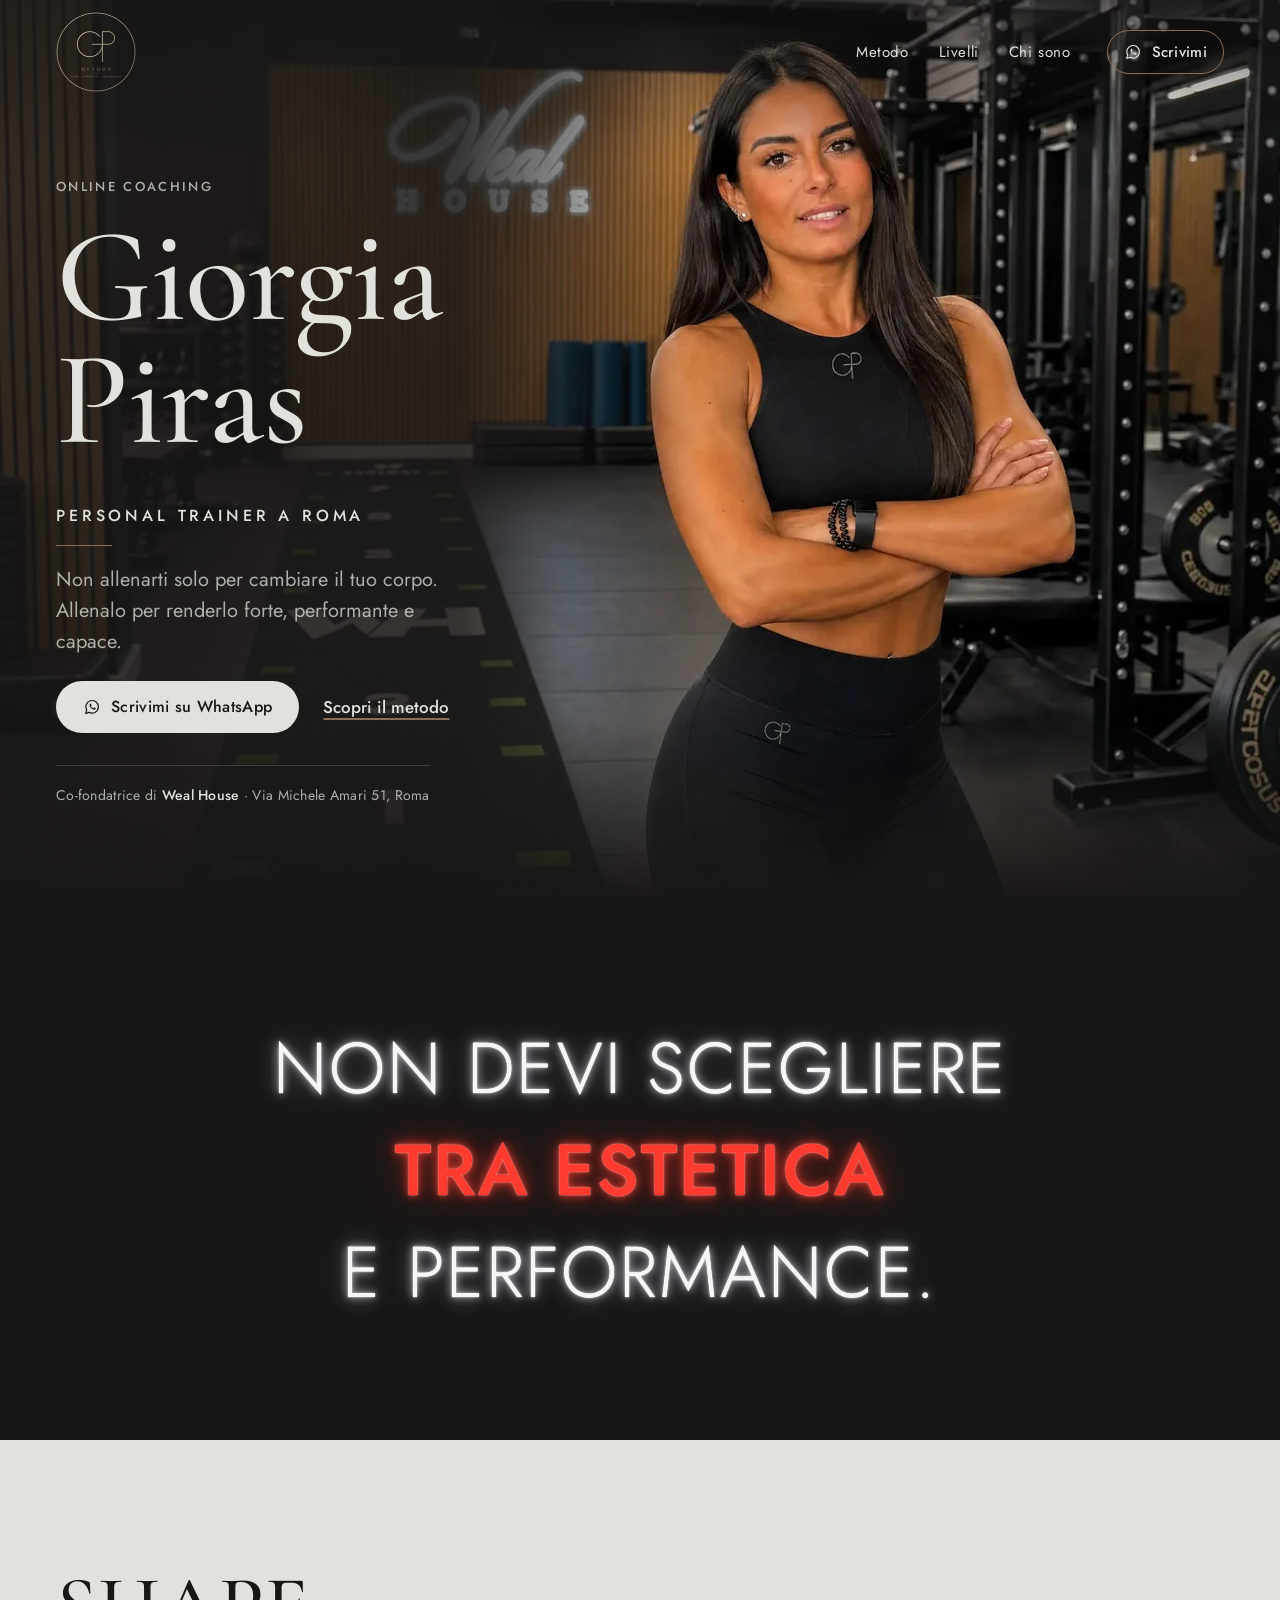
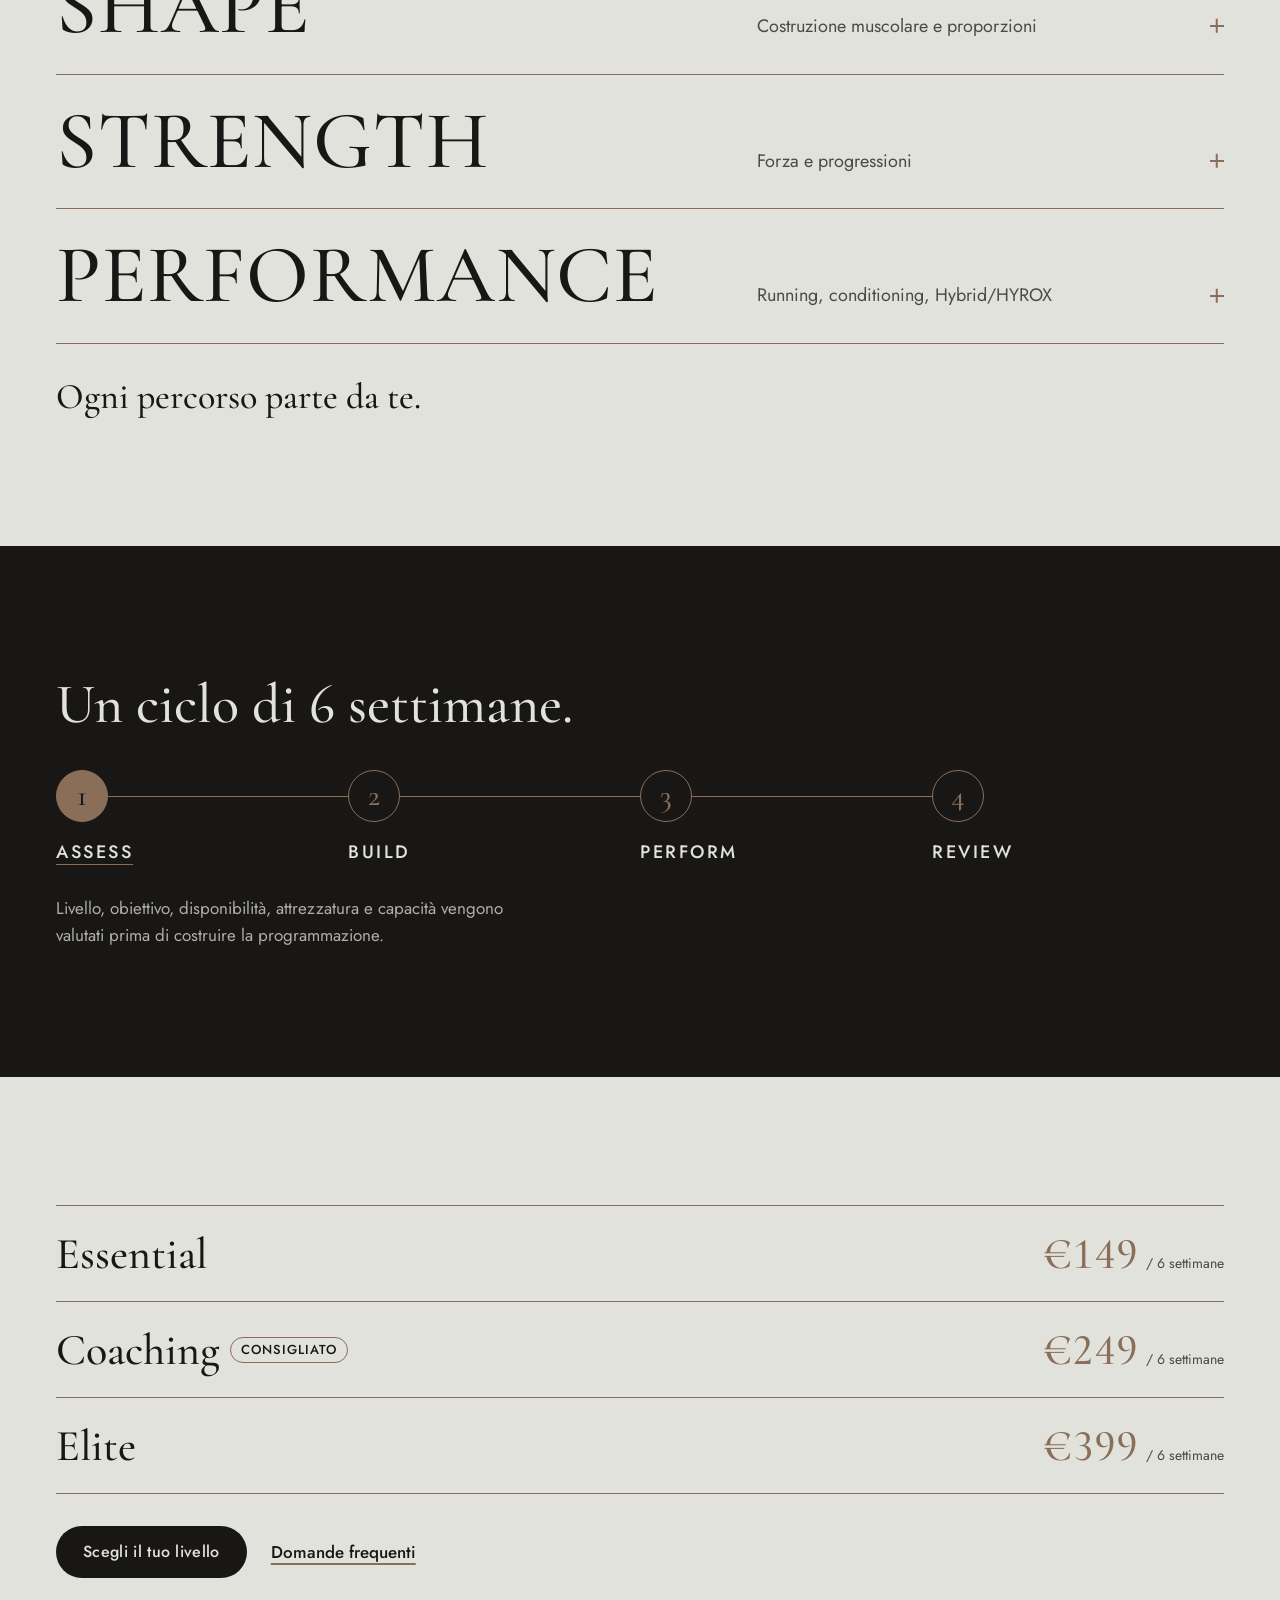
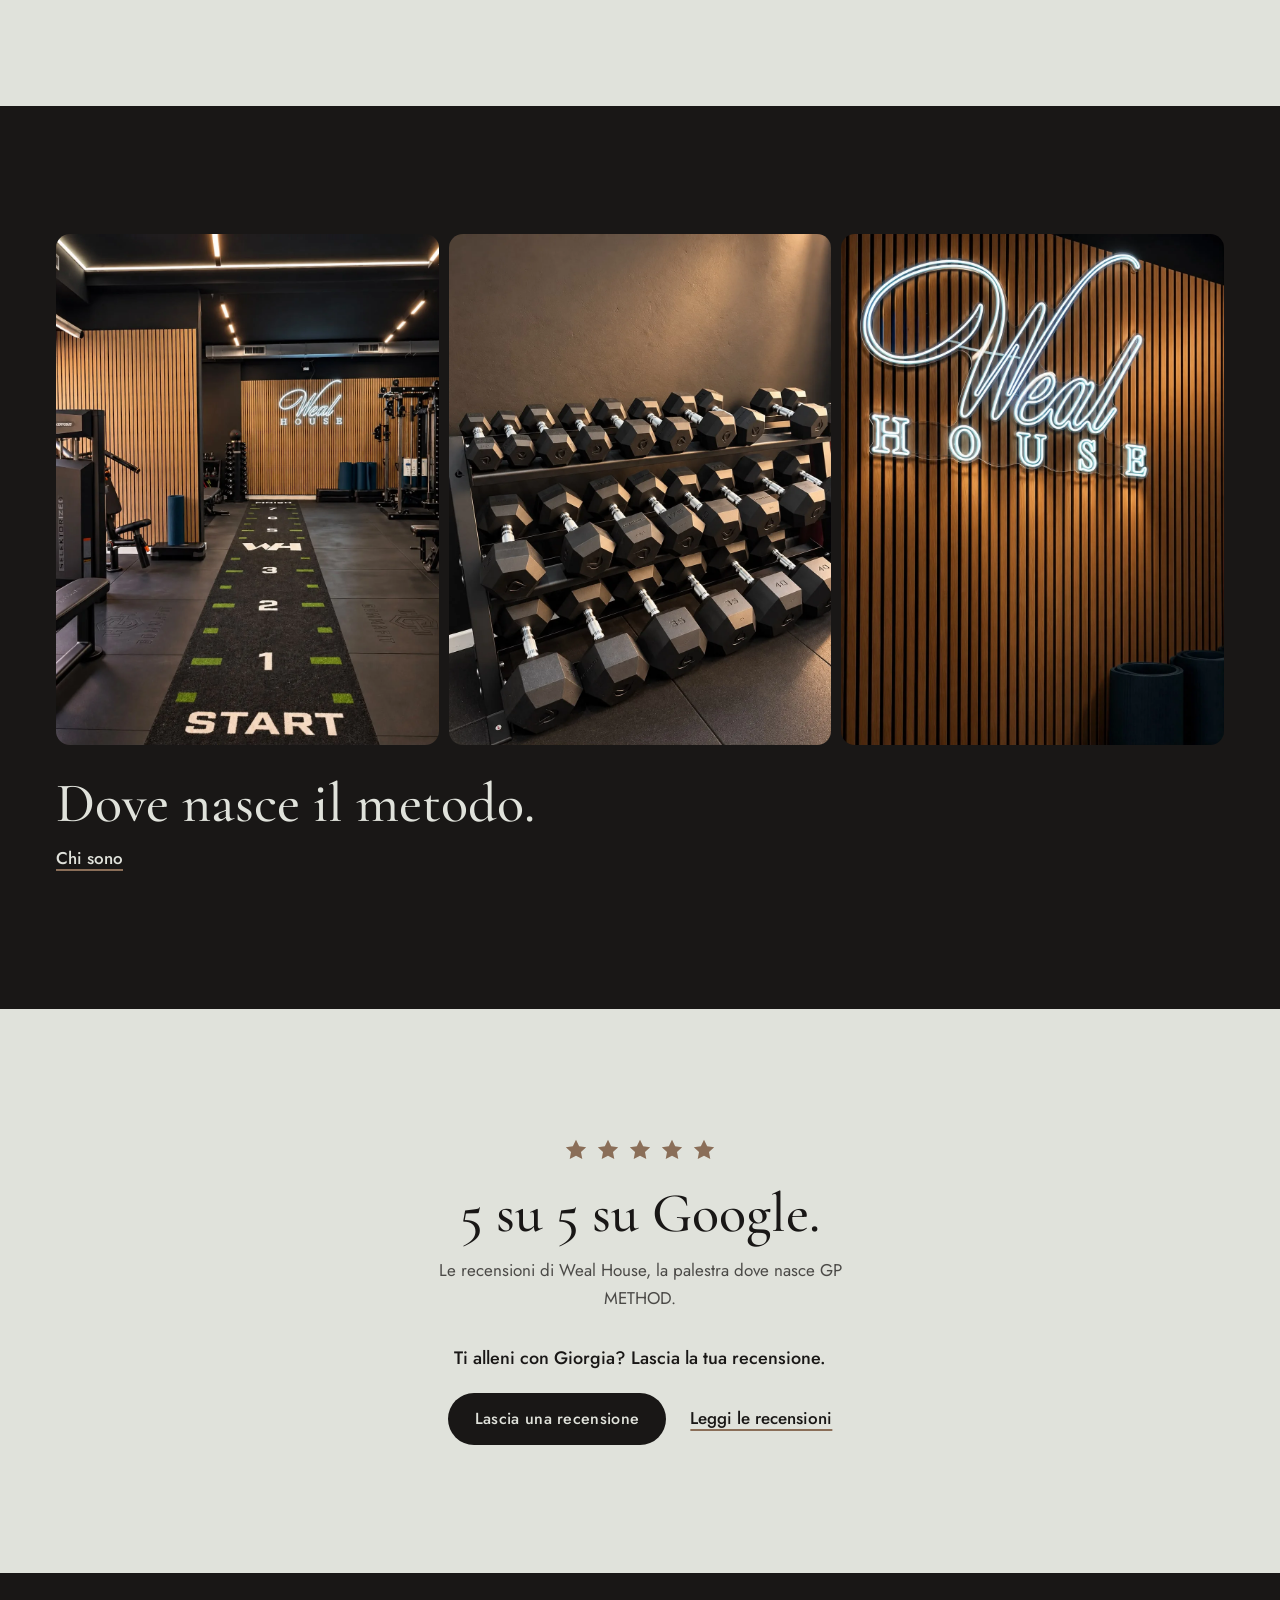
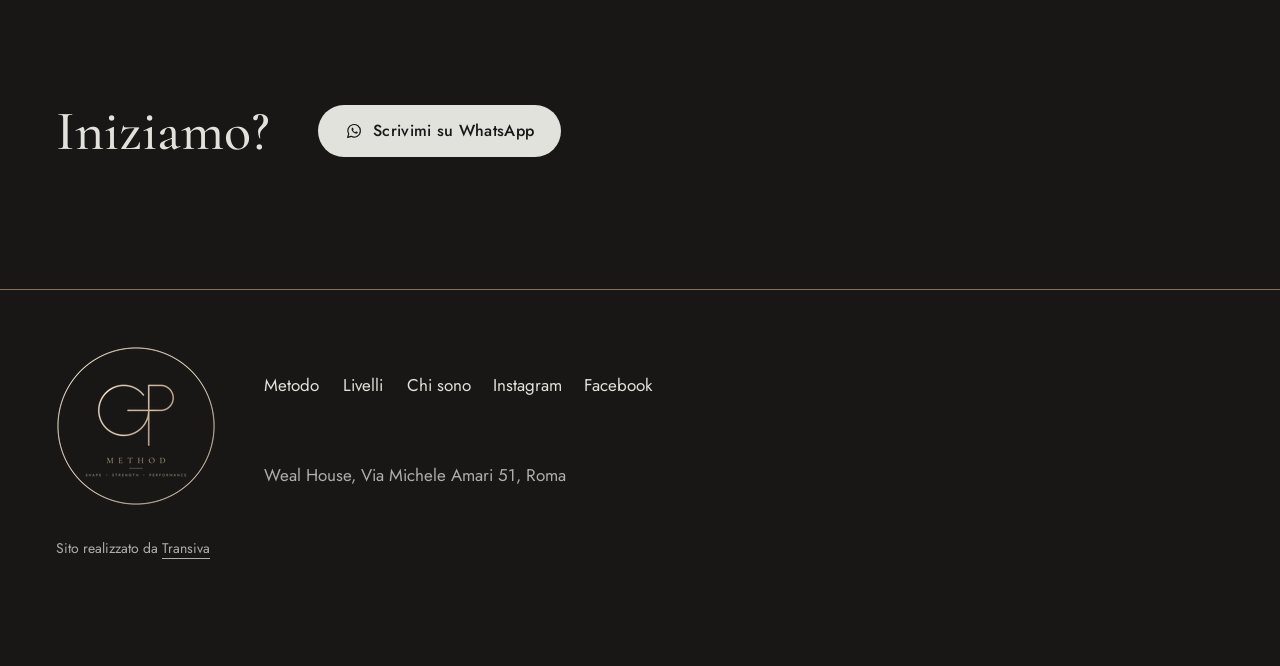
==== commit fa39590a: "Home: rimossa fascia logo Co-Authored-By: Claude Opus 5.5 <noreply@anthropic.com>" ====
--- a/index.html
+++ b/index.html
@@ -124,13 +124,6 @@
       </div>
     </section>
 
-    <section class="logo-band" aria-label="Logo GP METHOD">
-      <picture>
-        <source type="image/webp" srcset="assets/chiaro/logo-metallo-900.webp">
-        <img src="assets/chiaro/logo-metallo-900.jpg" width="900" height="900" alt="Logo GP METHOD" loading="lazy" decoding="async">
-      </picture>
-    </section>
-
     <section class="close" aria-labelledby="close-title">
       <h2 id="close-title" class="title">Iniziamo?</h2>
       <a class="btn btn--primary" data-wa="Ciao Giorgia, vorrei iniziare GP METHOD." href="#contatti"><svg class="i-wa" viewBox="0 0 24 24" aria-hidden="true" focusable="false"><path fill="none" stroke="currentColor" stroke-width="1.6" stroke-linejoin="round" d="M20.5 11.7a8.4 8.4 0 0 1-12.4 7.4L3.5 20.5l1.4-4.4a8.4 8.4 0 1 1 15.6-4.4z"/><path fill="currentColor" d="M9.1 7.9c.2-.4.4-.4.6-.4h.5c.2 0 .4 0 .5.3l.7 1.7c.1.2 0 .4-.1.6l-.5.6c-.1.1-.2.3 0 .5a5.6 5.6 0 0 0 2.6 2.3c.2.1.4.1.5-.1l.7-.8c.2-.2.3-.2.5-.1l1.6.8c.2.1.3.2.3.3v.5c0 .5-.4 1.1-1 1.3-.6.3-1.6.3-3-.3a8.6 8.6 0 0 1-3.7-3.5c-.7-1.2-.6-2.3-.2-3.2z"/></svg><span>Scrivimi su WhatsApp</span></a>
--- a/styles.css
+++ b/styles.css
@@ -327,17 +327,6 @@
 .faq .more-panel .text-link { color: var(--pietra); }
 .preview-actions { display: flex; flex-wrap: wrap; align-items: center; gap: 8px 24px; }
 
-/* ---------- Home: the metal logo on an avorio band, before "Iniziamo?" ---------- */
-
-.logo-band { display: grid; place-items: center; padding: calc(var(--section) * 1.25) var(--gutter); background: #EFE9E2; }
-.logo-band picture { display: block; width: min(80vw, 420px); }
-.logo-band img {
-  display: block; width: 100%; height: auto;
-  /* the render has a slightly darker square backdrop: fade it outside the ring so it melts into the band */
-  -webkit-mask-image: radial-gradient(circle closest-side, #000 94%, transparent 100%);
-  mask-image: radial-gradient(circle closest-side, #000 94%, transparent 100%);
-}
-
 /* ---------- Reviews: Weal House on Google ---------- */
 
 .reviews { display: grid; justify-items: start; gap: 14px; padding: var(--section) var(--gutter); }
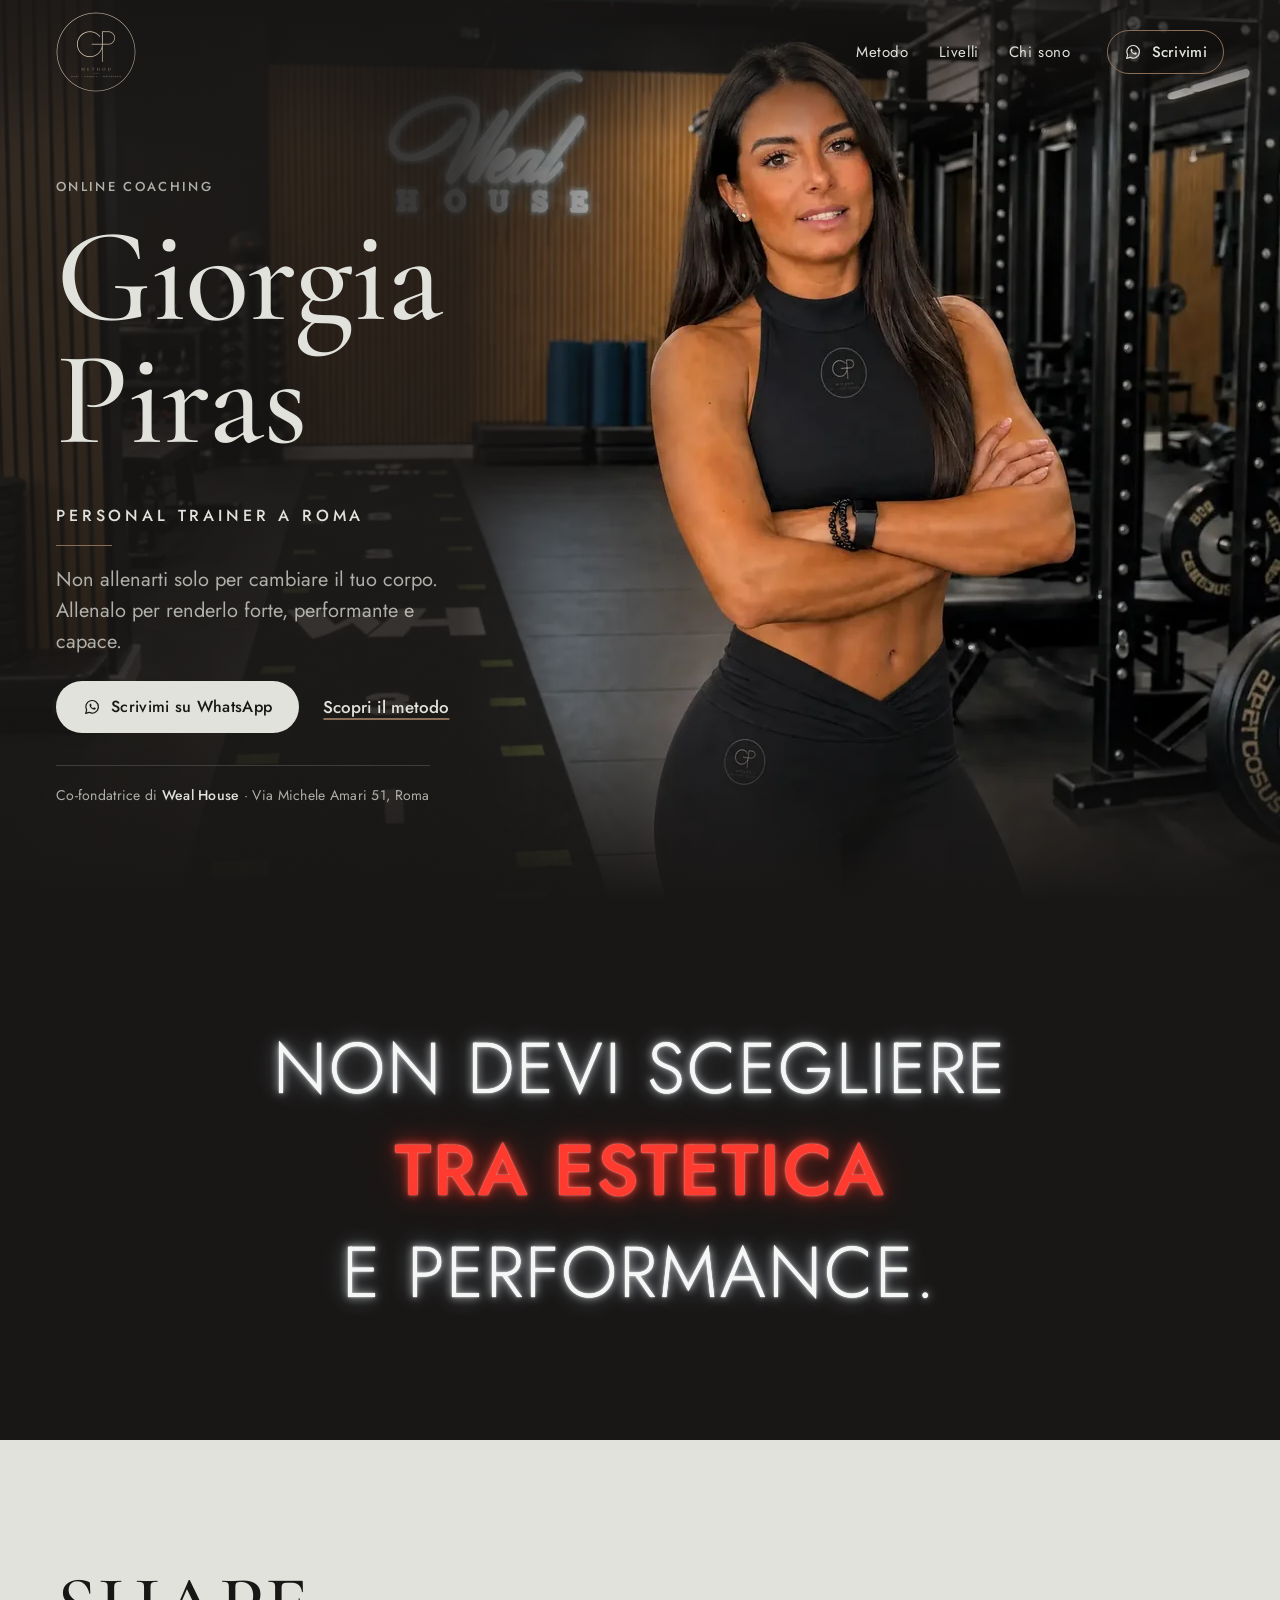
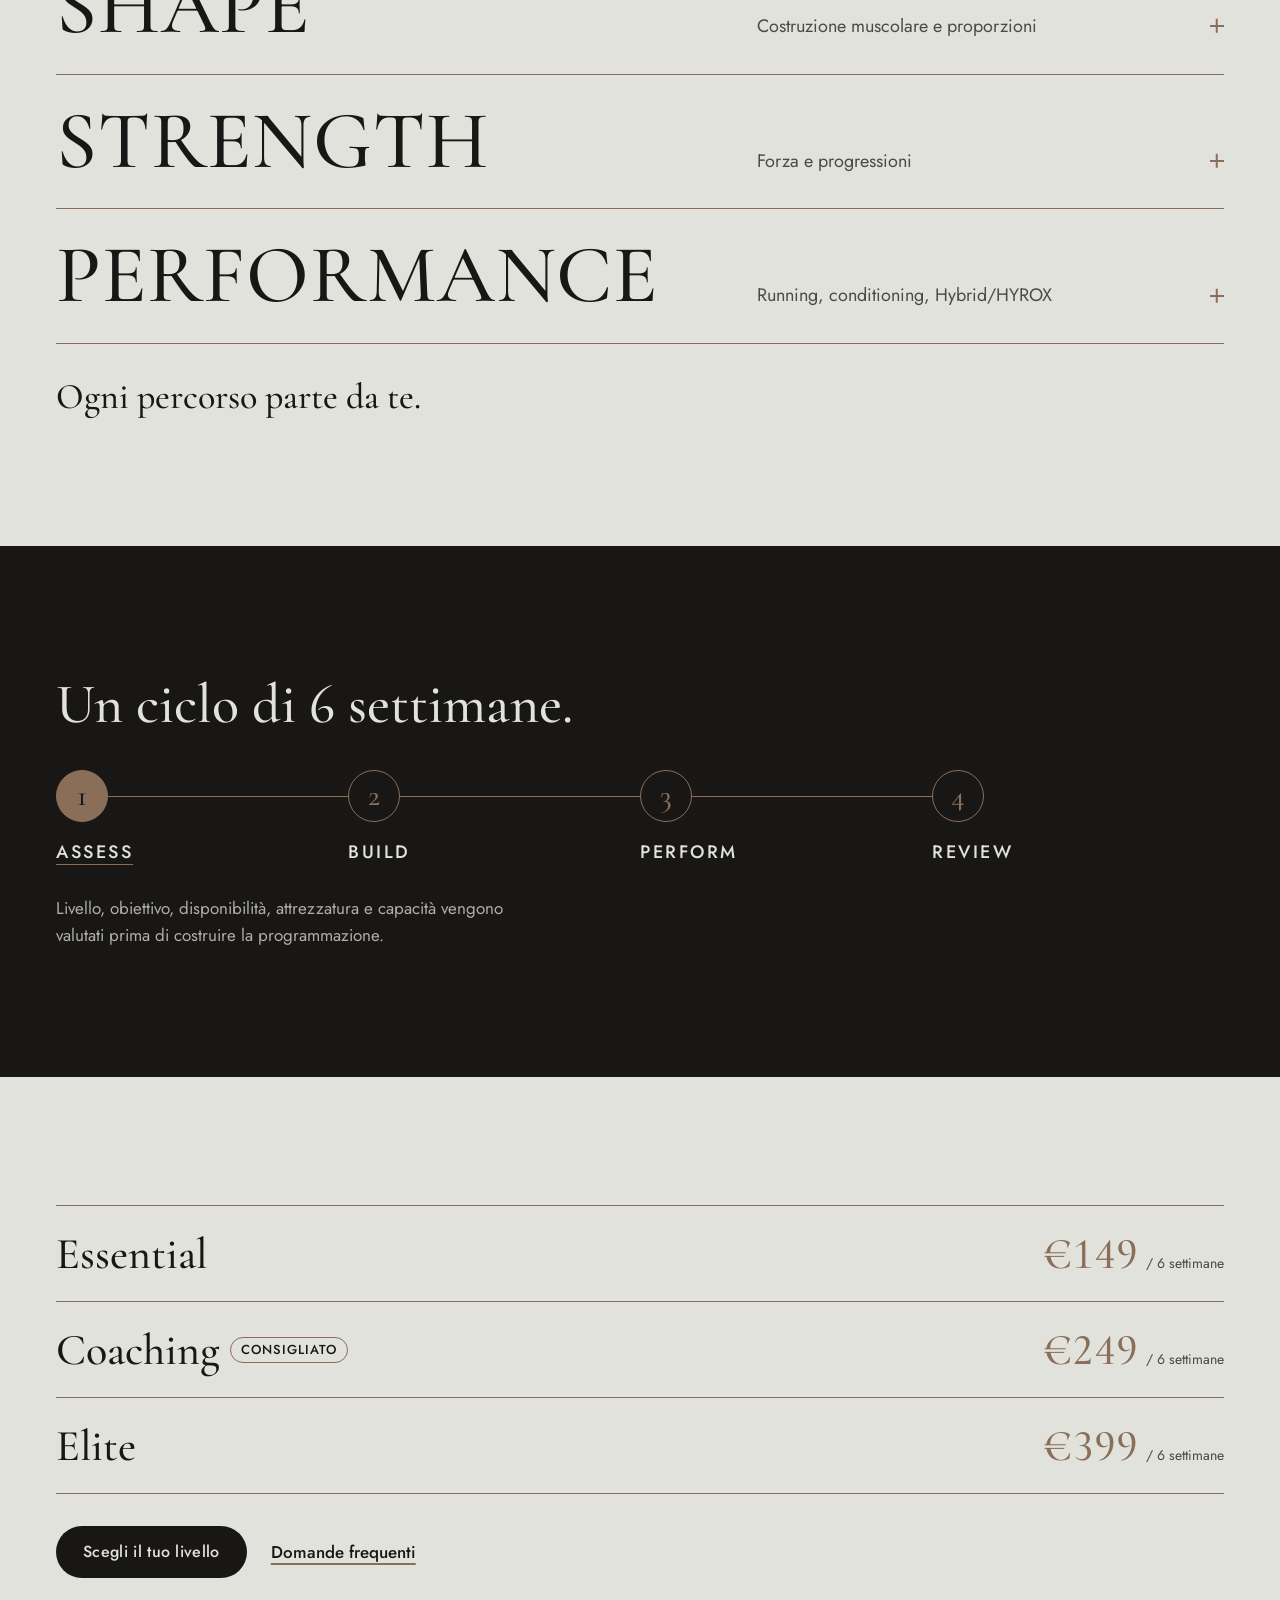
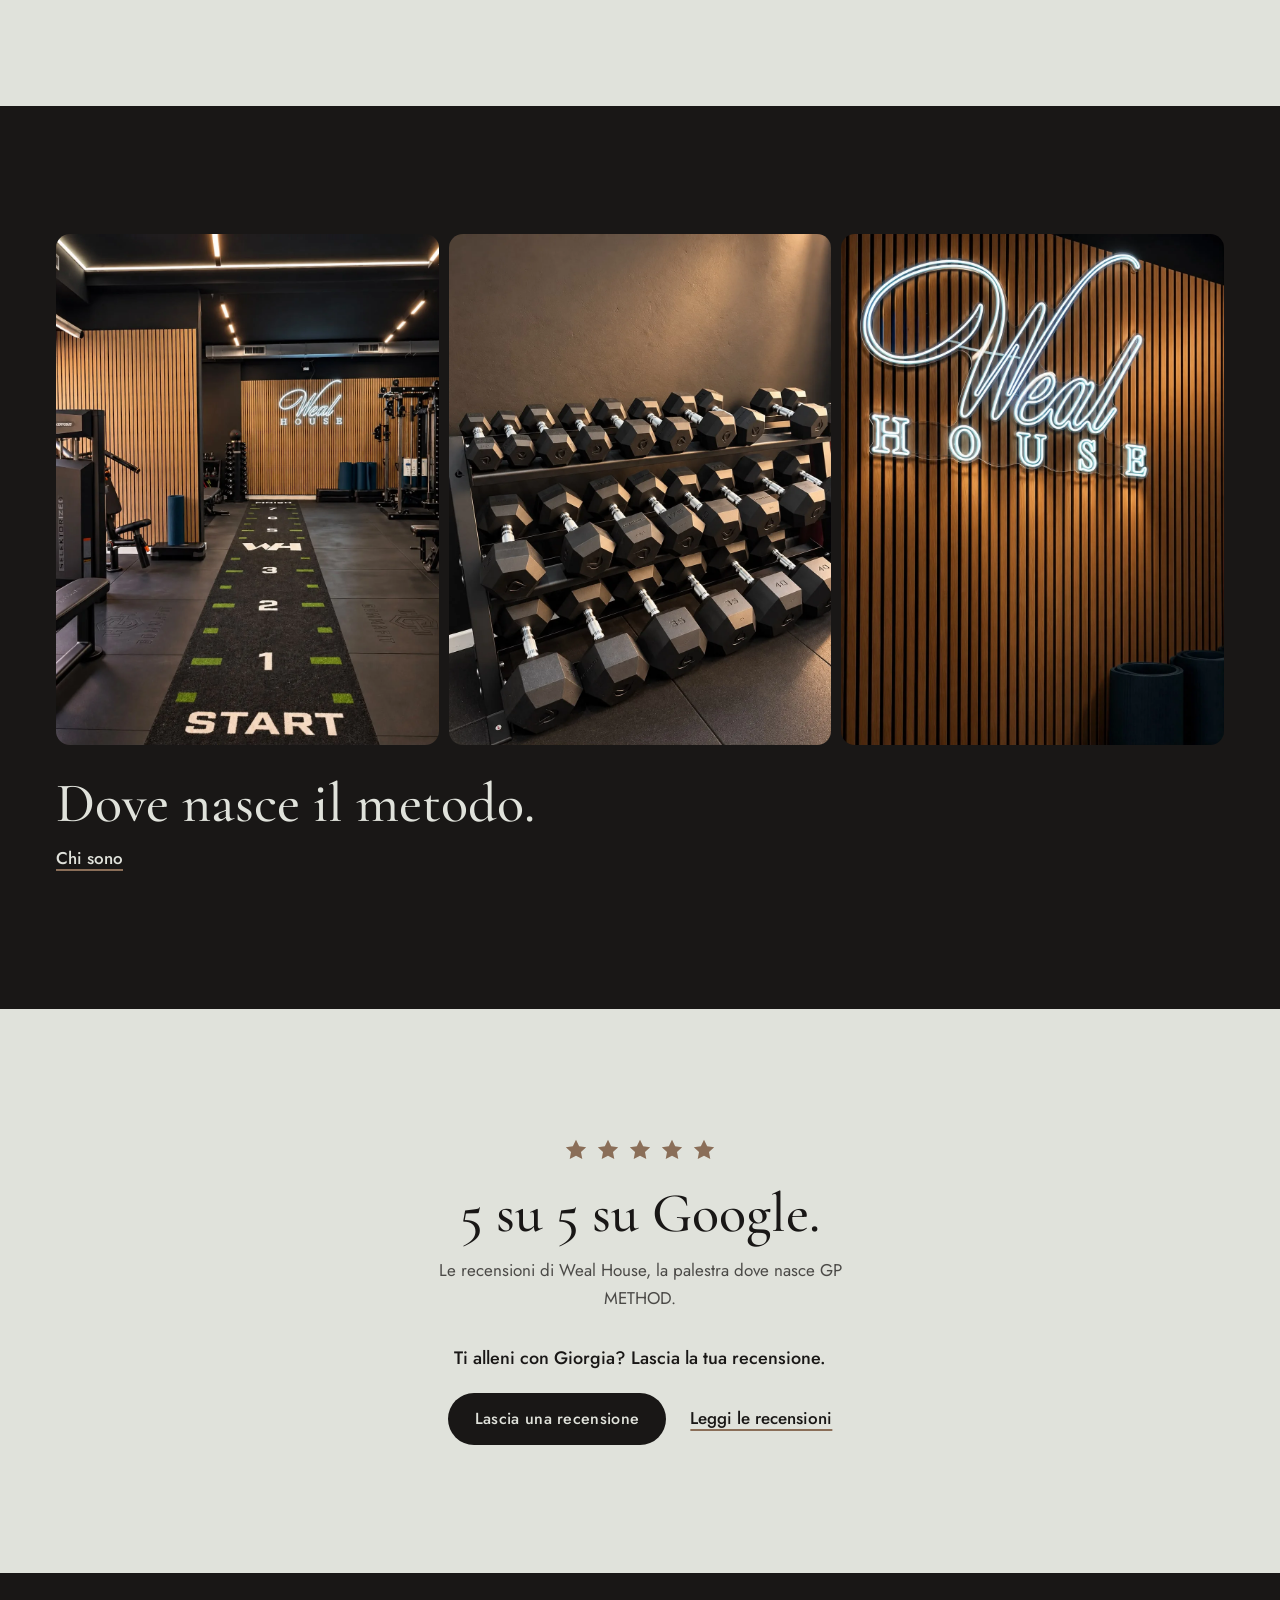
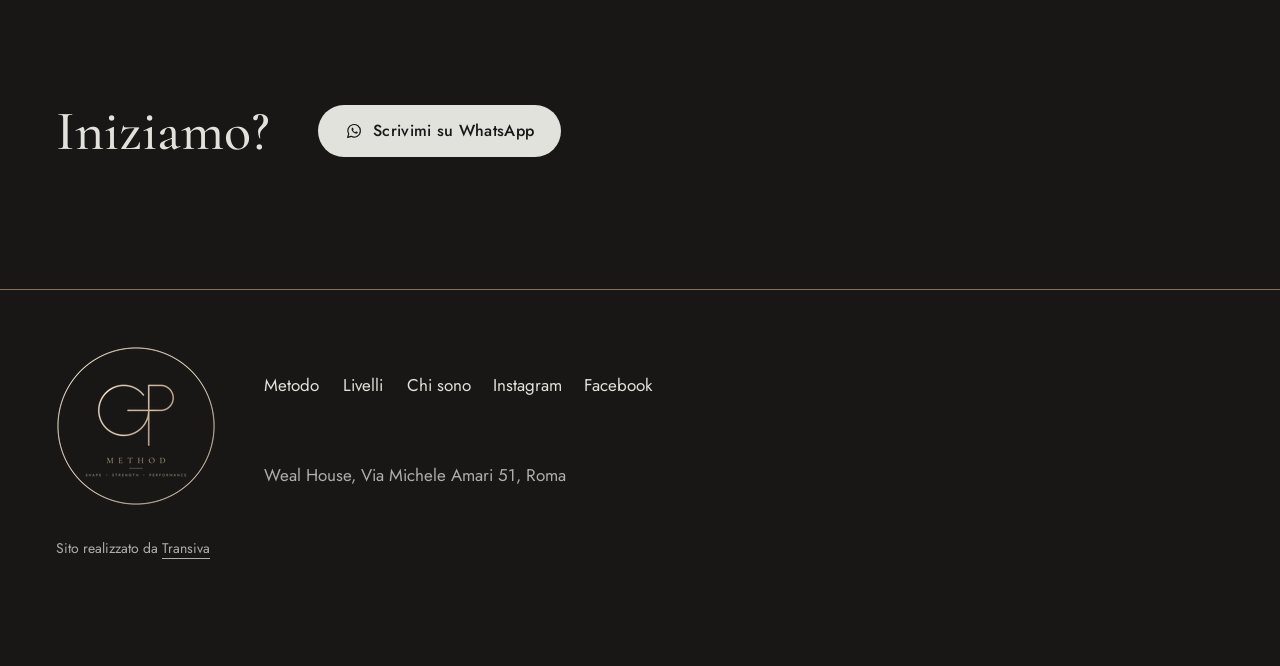
==== commit c645425f: "Hero a tutto schermo con header trasparente Co-Authored-By: Claude Opus 5.5 <noreply@anthropic.com>" ====
--- a/index.html
+++ b/index.html
@@ -6,6 +6,7 @@
   <title>GP METHOD | Coaching online di Giorgia Piras</title>
   <meta name="description" content="Coaching online di Giorgia Piras, personal trainer a Roma: shape, strength e performance in cicli di 6 settimane. Tre livelli, da €149.">
   <meta name="theme-color" content="#191716">
+  <meta name="apple-mobile-web-app-status-bar-style" content="black-translucent">
   <meta name="color-scheme" content="dark">
   <link rel="canonical" href="https://rodrigoapr01.github.io/gp-method/">
   <meta property="og:type" content="website">
@@ -61,10 +62,10 @@
       </div>
       <figure class="hero-photo">
         <picture>
-          <source media="(max-width: 767px)" type="image/webp" srcset="assets/hero/GP_hero_giorgia_mobile_5x4-900.webp?v=4 900w, assets/hero/GP_hero_giorgia_mobile_5x4.webp?v=4 2180w" sizes="100vw" width="2180" height="1744">
-          <source media="(max-width: 767px)" srcset="assets/hero/GP_hero_giorgia_mobile_5x4.jpg?v=4" width="2180" height="1744">
-          <source type="image/webp" srcset="assets/hero/GP_hero_giorgia_4x3-1280.webp?v=4 1280w, assets/hero/GP_hero_giorgia_4x3.webp?v=4 2336w" sizes="100vw" width="2336" height="1744">
-          <img src="assets/hero/GP_hero_giorgia_4x3.jpg?v=4" width="2336" height="1744" alt="Giorgia Piras, personal trainer, nella palestra Weal House a Roma" fetchpriority="high" decoding="async">
+          <source media="(max-width: 767px)" type="image/webp" srcset="assets/hero/GP_hero_giorgia_mobile_4x5-900.webp?v=5 900w, assets/hero/GP_hero_giorgia_mobile_4x5.webp?v=5 1395w" sizes="100vw" width="1395" height="1744">
+          <source media="(max-width: 767px)" srcset="assets/hero/GP_hero_giorgia_mobile_4x5.jpg?v=5" width="1395" height="1744">
+          <source type="image/webp" srcset="assets/hero/GP_hero_giorgia_4x3-1280.webp?v=5 1280w, assets/hero/GP_hero_giorgia_4x3.webp?v=5 2336w" sizes="100vw" width="2336" height="1744">
+          <img src="assets/hero/GP_hero_giorgia_4x3.jpg?v=5" width="2336" height="1744" alt="Giorgia Piras, personal trainer, nella palestra Weal House a Roma" fetchpriority="high" decoding="async">
         </picture>
       </figure>
     </section>
--- a/styles.css
+++ b/styles.css
@@ -110,6 +110,8 @@
 .brand picture, .brand-logo { display: block; }
 .brand-logo { width: 64px; height: 64px; }
 .top-wa, .menu-btn { flex-shrink: 0; }
+/* phones: only logo and menu in the header (WhatsApp is in the hero, the menu and the fixed button) */
+@media (max-width: 767px) { .top .top-wa { display: none; } }
 .top-nav { display: none; }
 .top-wa { display: inline-flex; }
 .menu-btn {
@@ -144,16 +146,21 @@
 
 /* ---------- Home: hero (Giorgia at Weal House) ---------- */
 
-/* phones and tablets: solid header, the photo right under it, then the copy */
-.is-home .top { position: relative; background: var(--nero); padding-bottom: 12px; }
+/* full-screen hero: the photo starts at the very top (under the status bar, viewport-fit=cover) and the
+   header floats over it, transparent, on a soft dark gradient so logo and menu read on any photo */
+.is-home .top::before {
+  content: ''; position: absolute; inset: 0 0 auto 0; z-index: -1; pointer-events: none;
+  height: calc(env(safe-area-inset-top, 0px) + 140px);
+  background: linear-gradient(180deg, rgba(25, 23, 22, 0.55) 0%, rgba(25, 23, 22, 0) 100%);
+}
+/* phones and tablets: photo first (at least 85svh), the copy below; the photo fades into the hero colour */
 .hero { display: grid; padding: 0 var(--gutter) calc(env(safe-area-inset-bottom, 0px) + 32px); }
-.hero-photo { position: relative; order: -1; margin: 0 calc(var(--gutter) * -1) 28px; aspect-ratio: 5 / 4; }
-.hero-photo picture { display: block; height: 100%; }
-.hero-photo img { width: 100%; height: 100%; object-fit: cover; }
-/* fades into nero: ~12% at the top, ~20% at the bottom */
+.hero-photo { position: relative; order: -1; margin: 0 calc(var(--gutter) * -1) 28px; min-height: 85vh; min-height: 85svh; }
+.hero-photo picture { position: absolute; inset: 0; display: block; }
+.hero-photo img { width: 100%; height: 100%; object-fit: cover; object-position: 60% 0%; }
 .hero-photo::after { content: ''; position: absolute; inset: 0; pointer-events: none;
-  background: linear-gradient(180deg, var(--nero) 0%, rgba(25, 23, 22, 0) 12%, rgba(25, 23, 22, 0) 80%, var(--nero) 100%); }
-@media (min-width: 768px) { .hero-photo { aspect-ratio: 4 / 3; } }
+  background: linear-gradient(180deg, rgba(25, 23, 22, 0) 0%, rgba(25, 23, 22, 0) 62%, var(--nero) 100%); }
+@media (min-width: 768px) { .hero-photo img { object-position: 70% 0%; } }
 .hero-copy { display: grid; gap: 18px; justify-items: start; }
 .hero .kicker { margin: 0; }
 .hero-name { margin: 0; font-family: var(--serif); font-weight: 500; font-size: clamp(52px, 19vw, 120px); line-height: 0.92; letter-spacing: -0.01em; }
@@ -490,10 +497,9 @@
   .top-nav a[aria-current="page"] { text-decoration: underline; text-decoration-color: var(--bronzo); }
 
   /* desktop: the 4:3 photo fills the hero, Giorgia on the right, the copy on the left over a dark gradient */
-  .is-home .top { position: absolute; background: none; padding-bottom: 0; }
   .hero { position: relative; min-height: 100vh; min-height: 100svh; padding: 0 max(var(--gutter), calc((100% - var(--max)) / 2)); isolation: isolate; }
   .hero-copy { align-self: center; max-width: min(40vw, 600px); padding: 140px 0 56px; }
-  .hero-photo { position: absolute; inset: 0; z-index: -1; margin: 0; aspect-ratio: auto; }
+  .hero-photo { position: absolute; inset: 0; z-index: -1; margin: 0; min-height: 0; }
   .hero-photo img { object-position: 70% 20%; }
   .hero-photo::after { background:
     linear-gradient(90deg, rgba(25, 23, 22, 0.85) 0%, rgba(25, 23, 22, 0.85) 36%, rgba(25, 23, 22, 0) 55%),
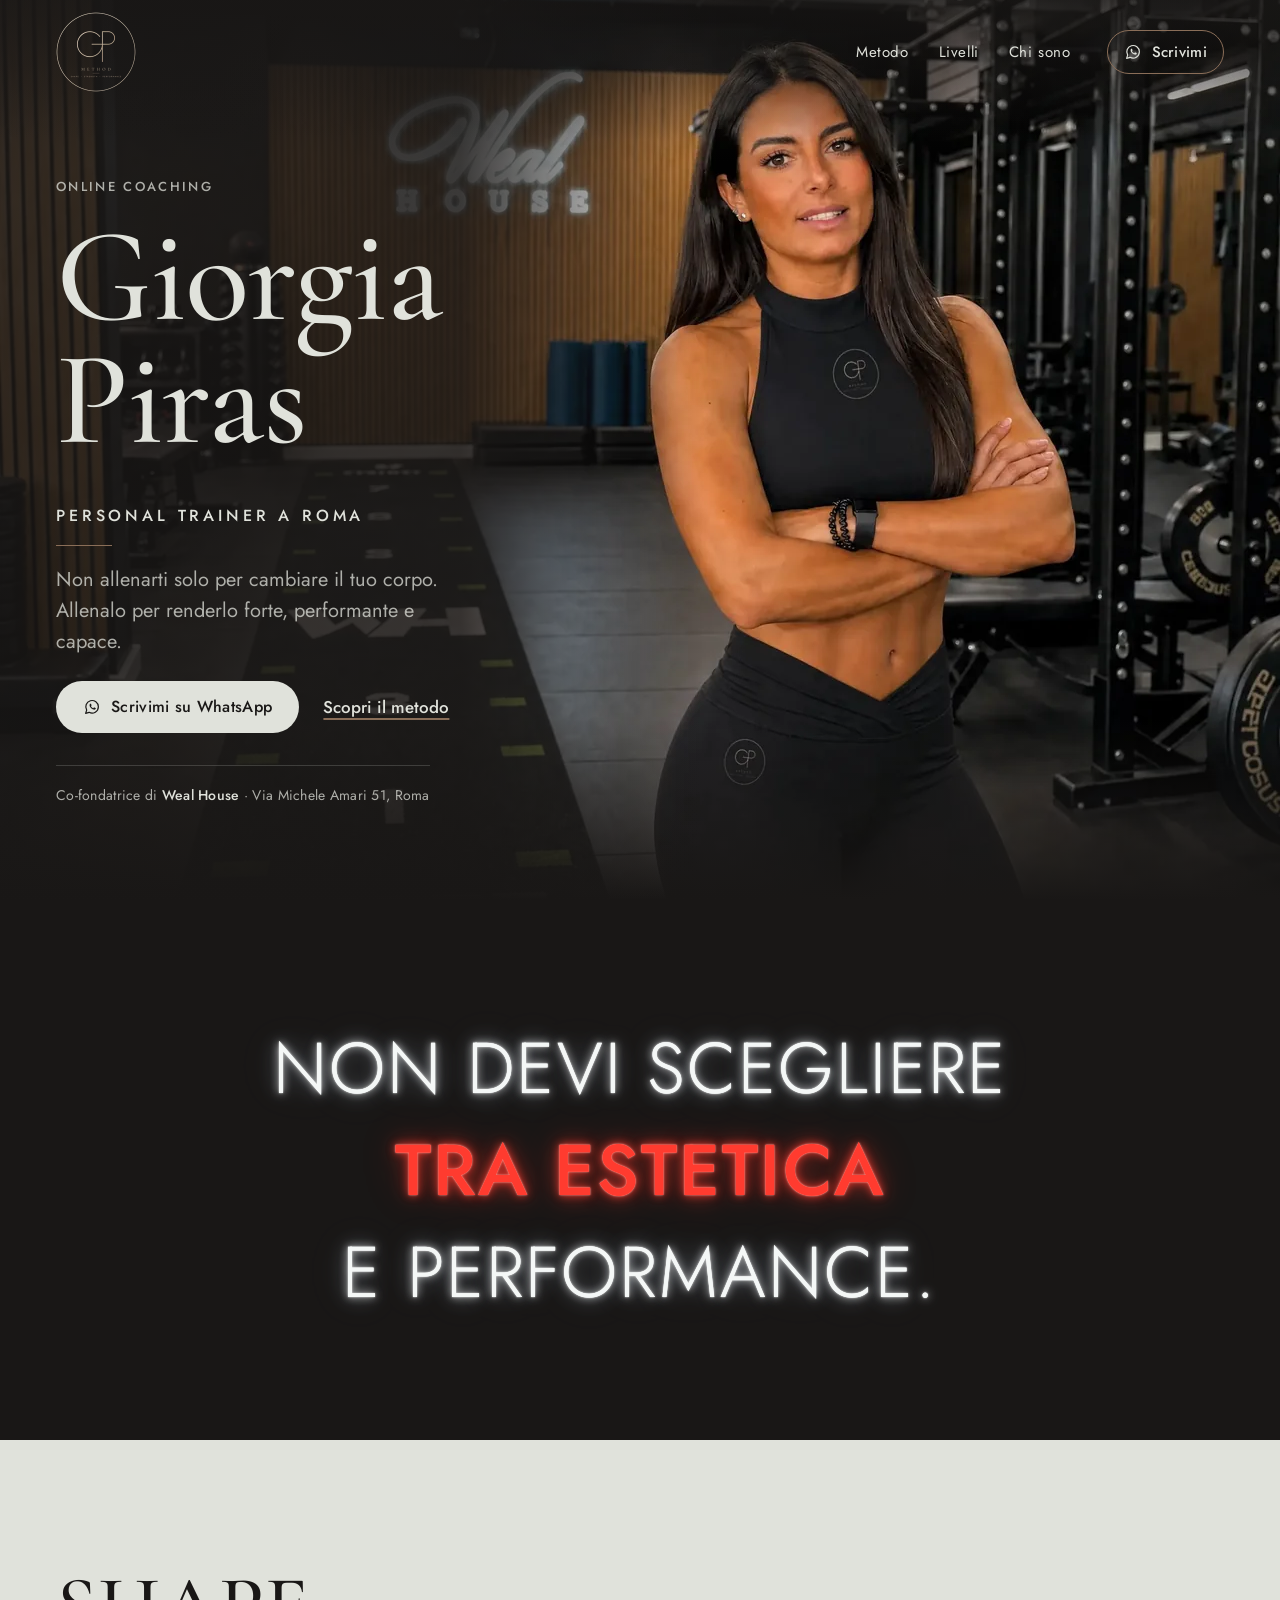
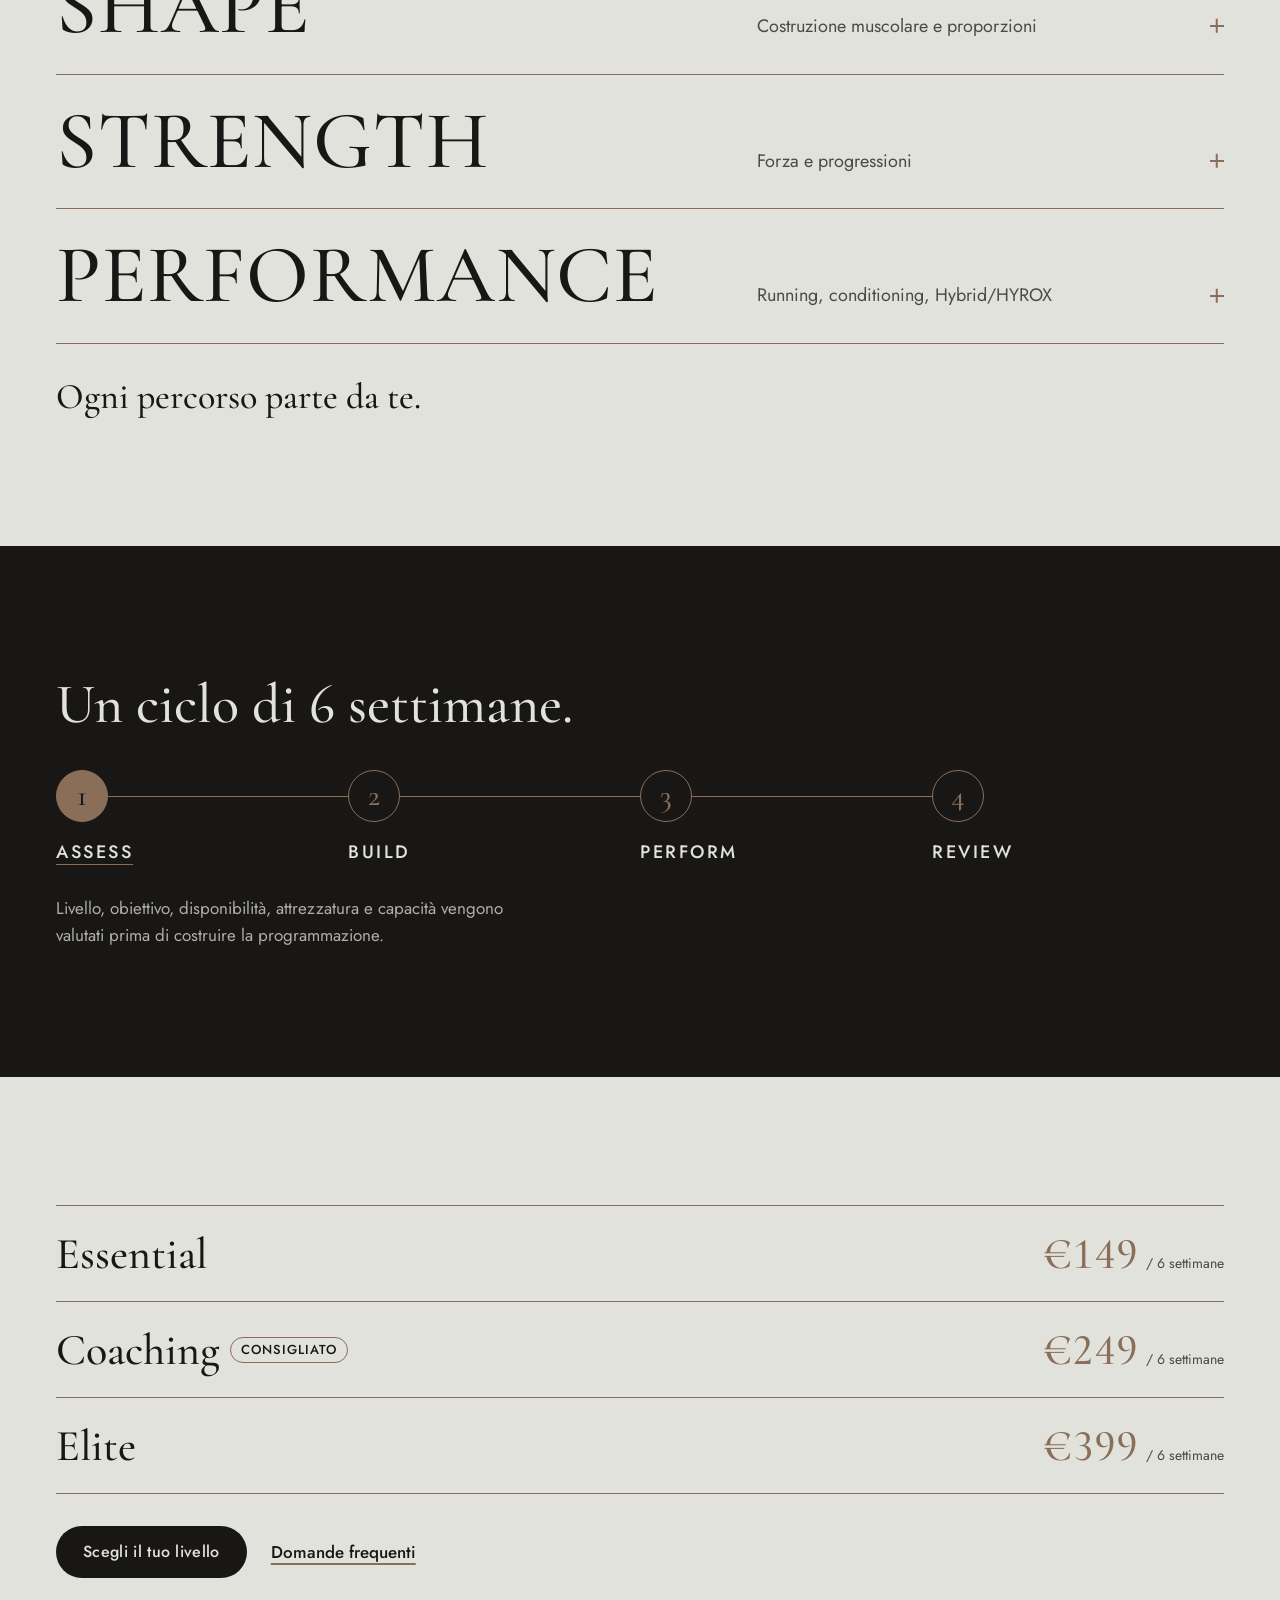
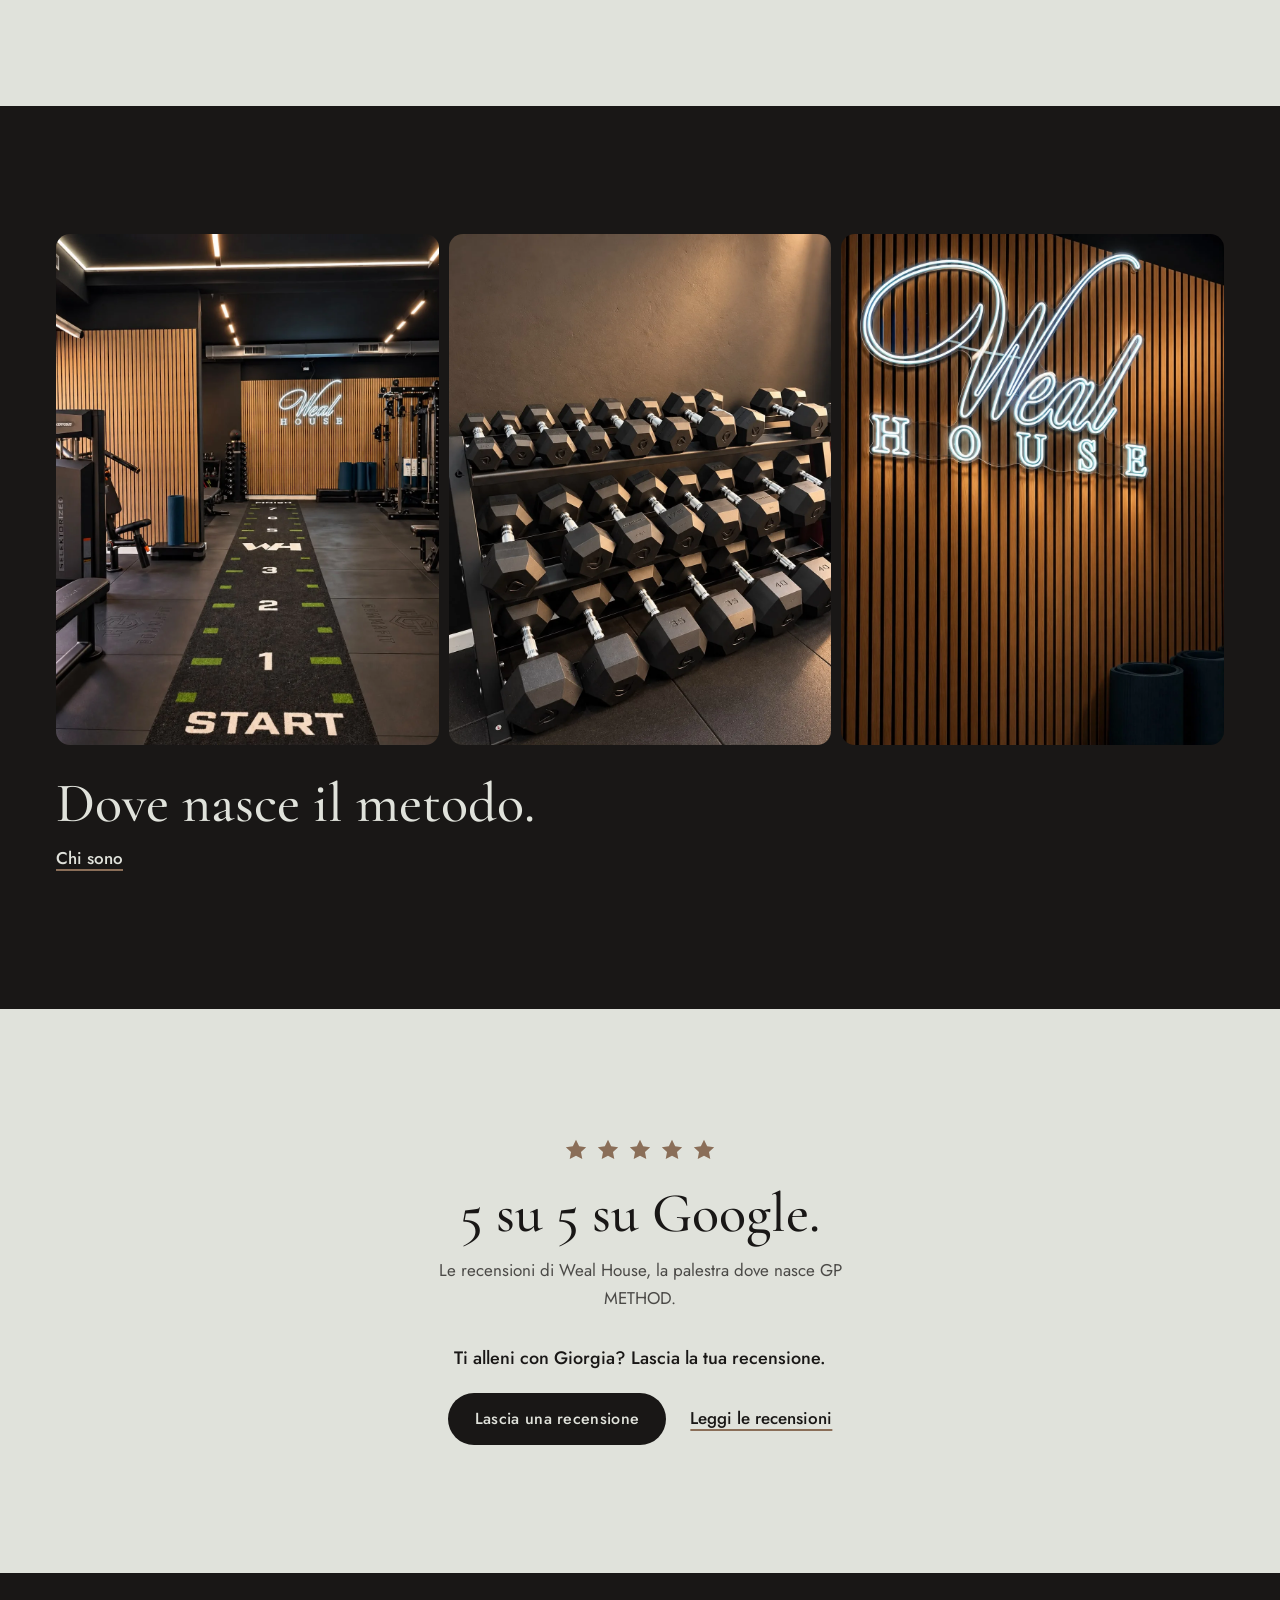
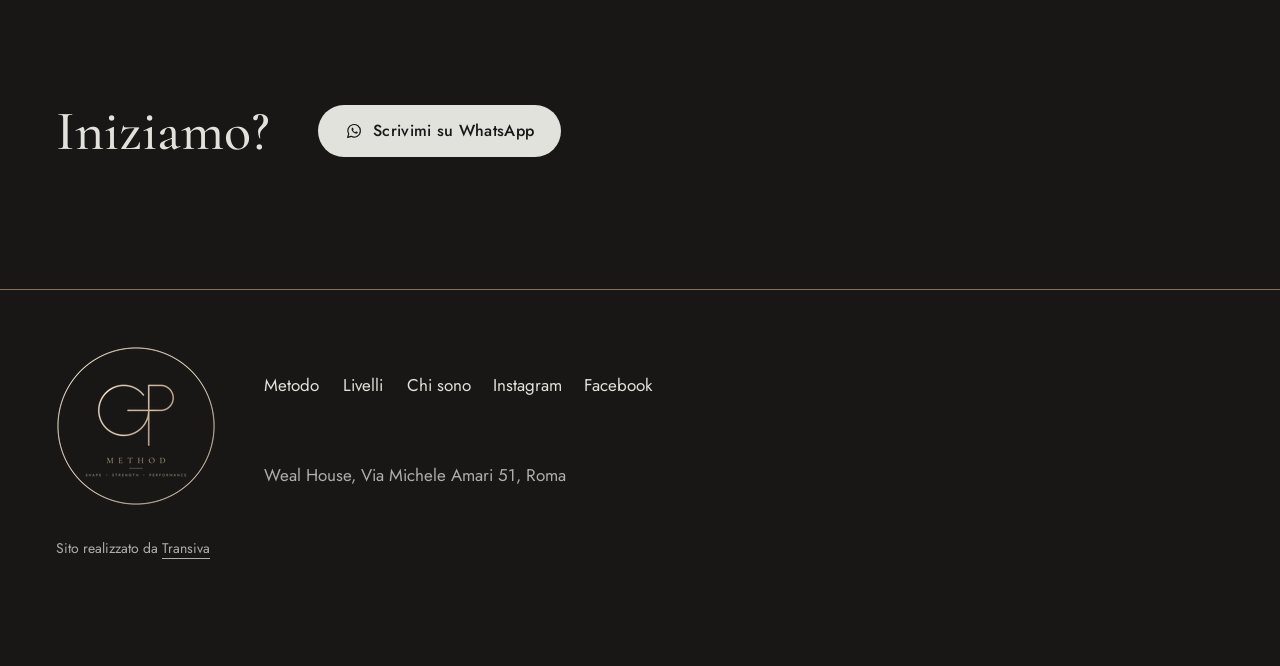
==== commit 70b6b8bd: "Hero: logo sul petto riposizionato Co-Authored-By: Claude Opus 5.5 <noreply@anthropic.com>" ====
--- a/index.html
+++ b/index.html
@@ -62,10 +62,10 @@
       </div>
       <figure class="hero-photo">
         <picture>
-          <source media="(max-width: 767px)" type="image/webp" srcset="assets/hero/GP_hero_giorgia_mobile_4x5-900.webp?v=5 900w, assets/hero/GP_hero_giorgia_mobile_4x5.webp?v=5 1395w" sizes="100vw" width="1395" height="1744">
-          <source media="(max-width: 767px)" srcset="assets/hero/GP_hero_giorgia_mobile_4x5.jpg?v=5" width="1395" height="1744">
-          <source type="image/webp" srcset="assets/hero/GP_hero_giorgia_4x3-1280.webp?v=5 1280w, assets/hero/GP_hero_giorgia_4x3.webp?v=5 2336w" sizes="100vw" width="2336" height="1744">
-          <img src="assets/hero/GP_hero_giorgia_4x3.jpg?v=5" width="2336" height="1744" alt="Giorgia Piras, personal trainer, nella palestra Weal House a Roma" fetchpriority="high" decoding="async">
+          <source media="(max-width: 767px)" type="image/webp" srcset="assets/hero/GP_hero_giorgia_mobile_4x5-900.webp?v=6 900w, assets/hero/GP_hero_giorgia_mobile_4x5.webp?v=6 1395w" sizes="100vw" width="1395" height="1744">
+          <source media="(max-width: 767px)" srcset="assets/hero/GP_hero_giorgia_mobile_4x5.jpg?v=6" width="1395" height="1744">
+          <source type="image/webp" srcset="assets/hero/GP_hero_giorgia_4x3-1280.webp?v=6 1280w, assets/hero/GP_hero_giorgia_4x3.webp?v=6 2336w" sizes="100vw" width="2336" height="1744">
+          <img src="assets/hero/GP_hero_giorgia_4x3.jpg?v=6" width="2336" height="1744" alt="Giorgia Piras, personal trainer, nella palestra Weal House a Roma" fetchpriority="high" decoding="async">
         </picture>
       </figure>
     </section>
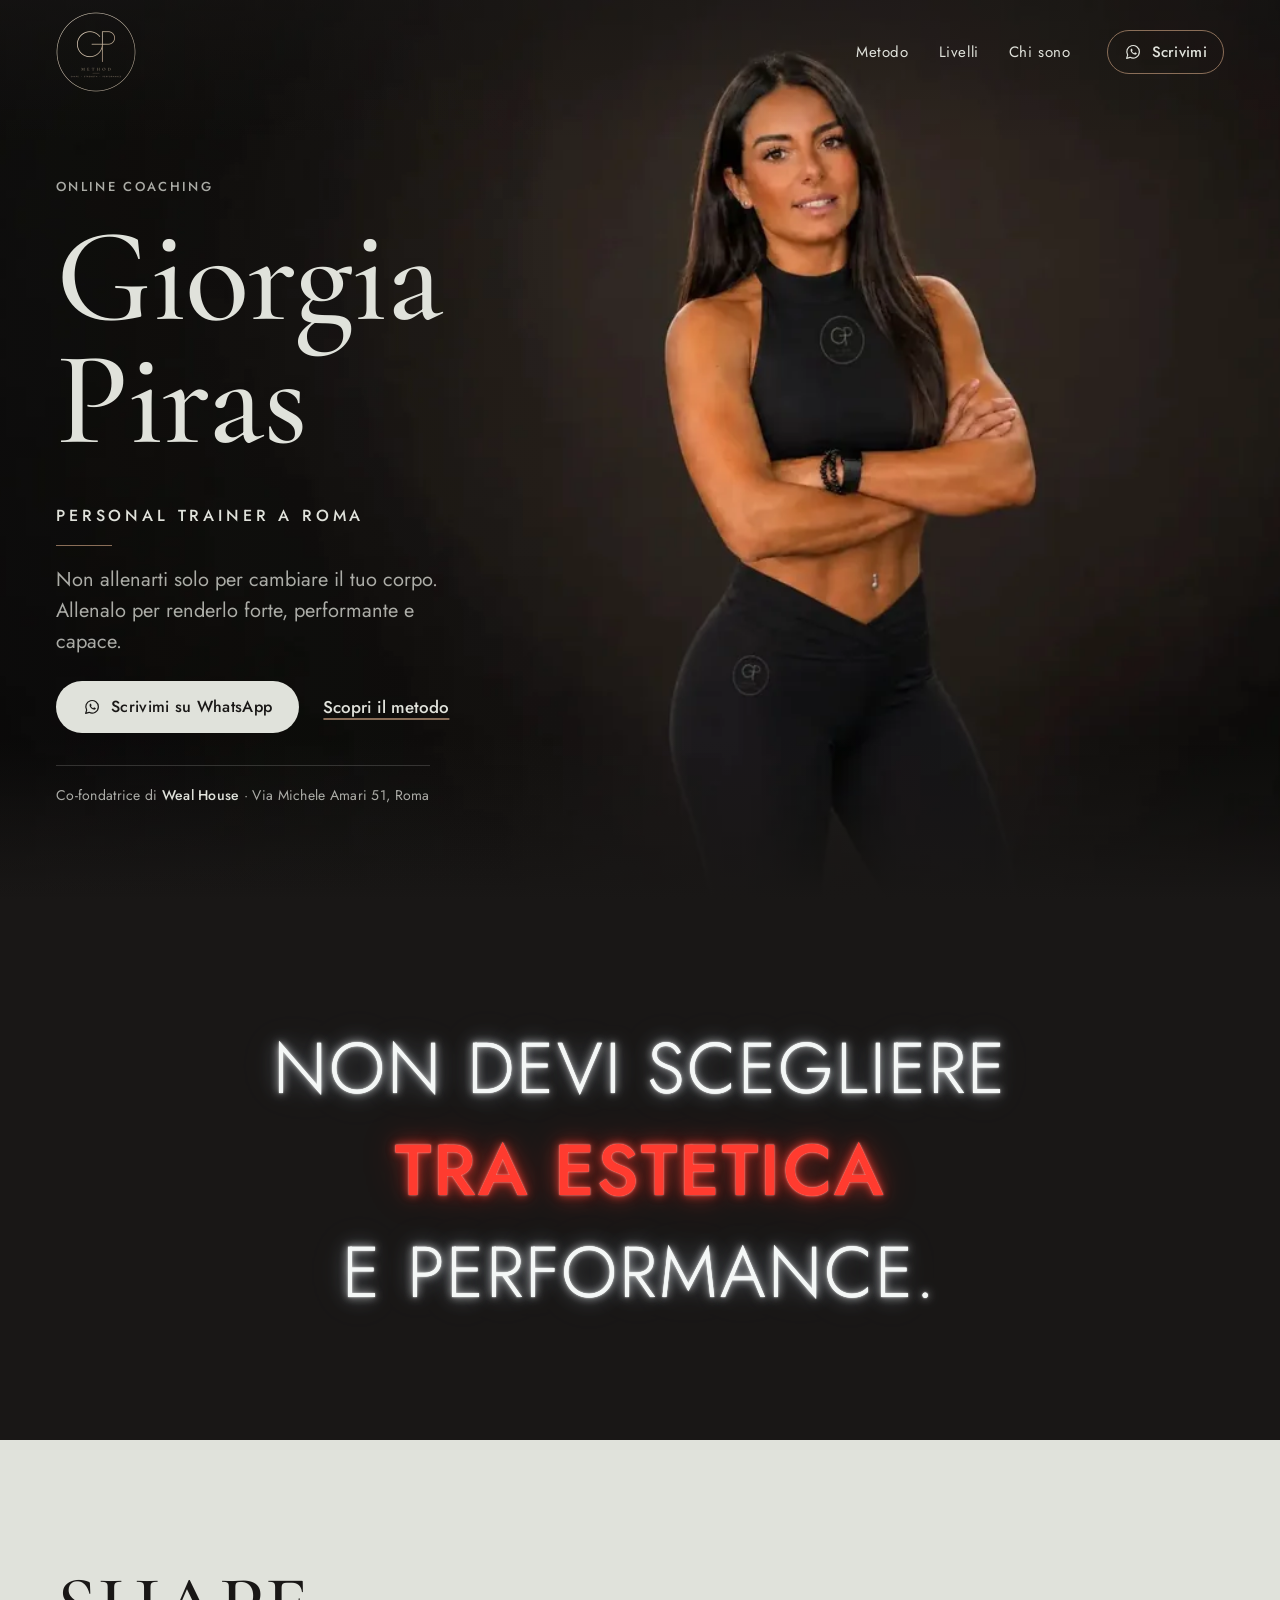
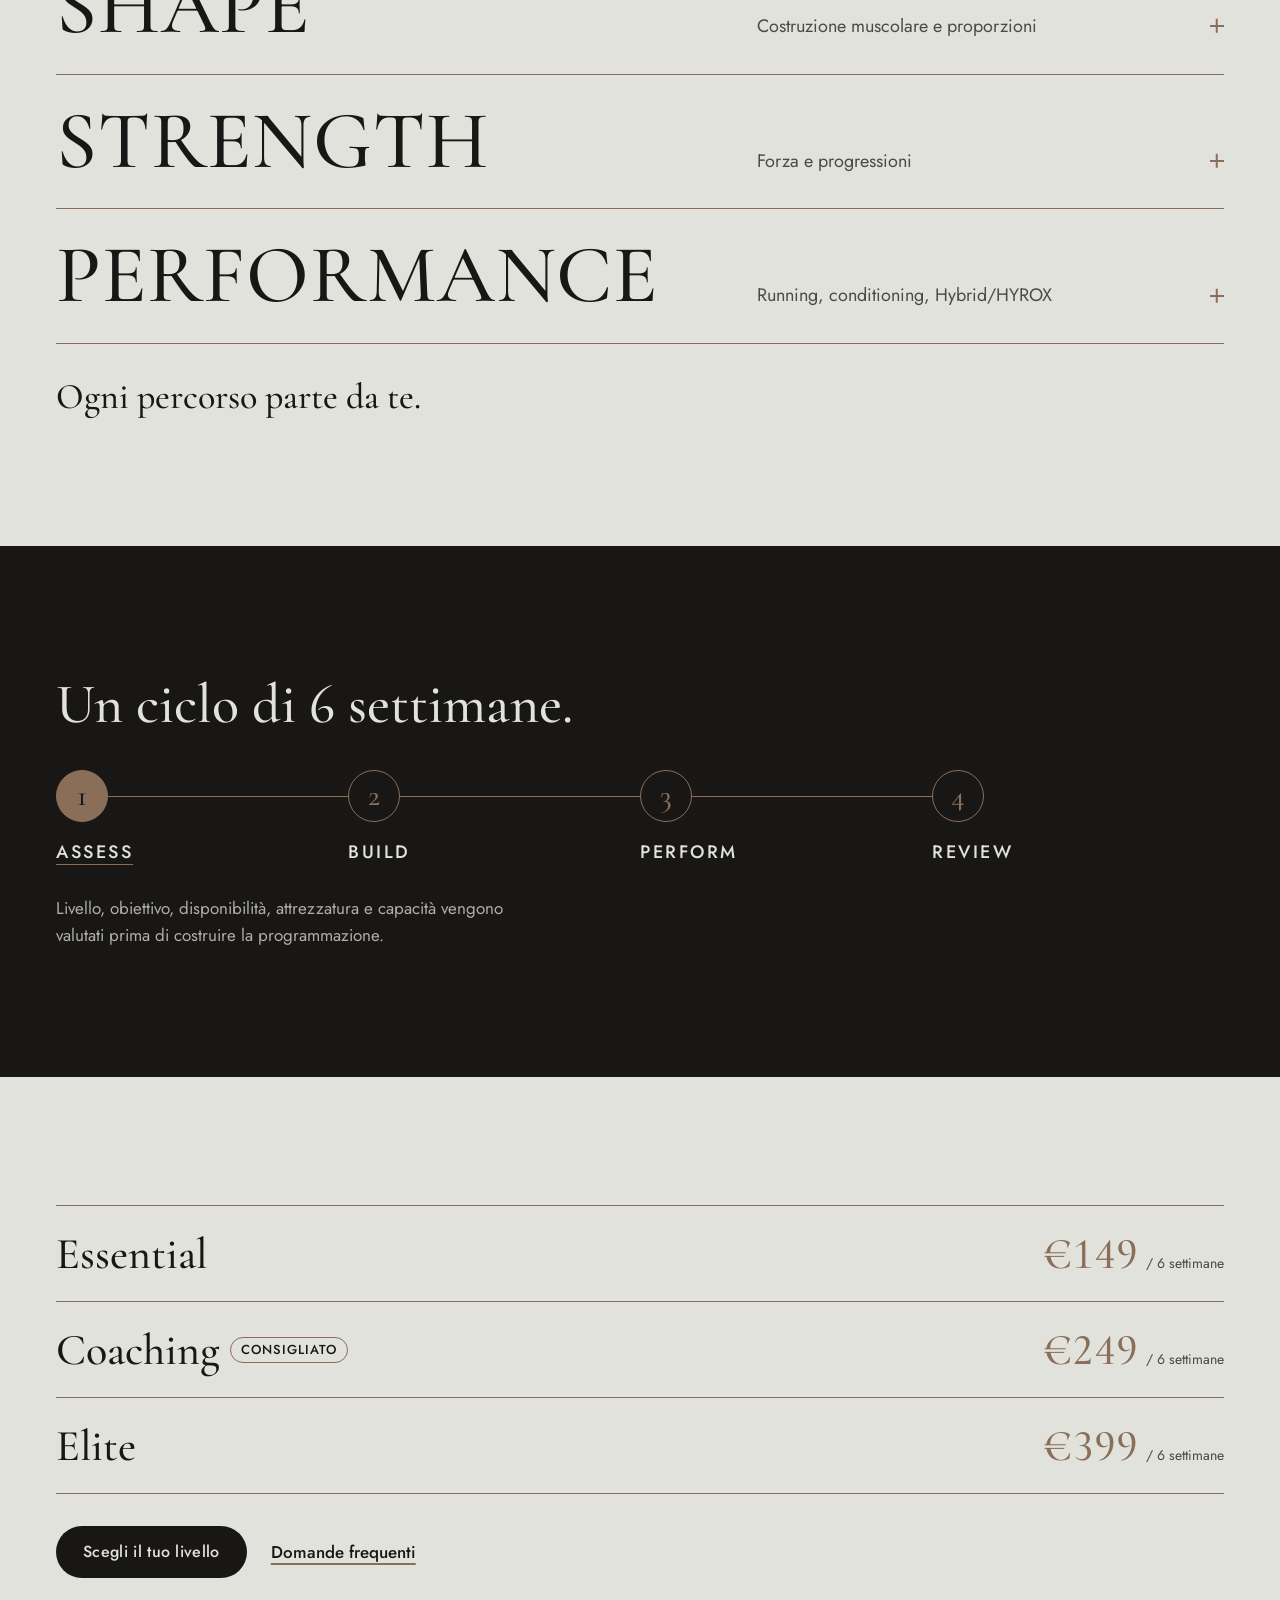
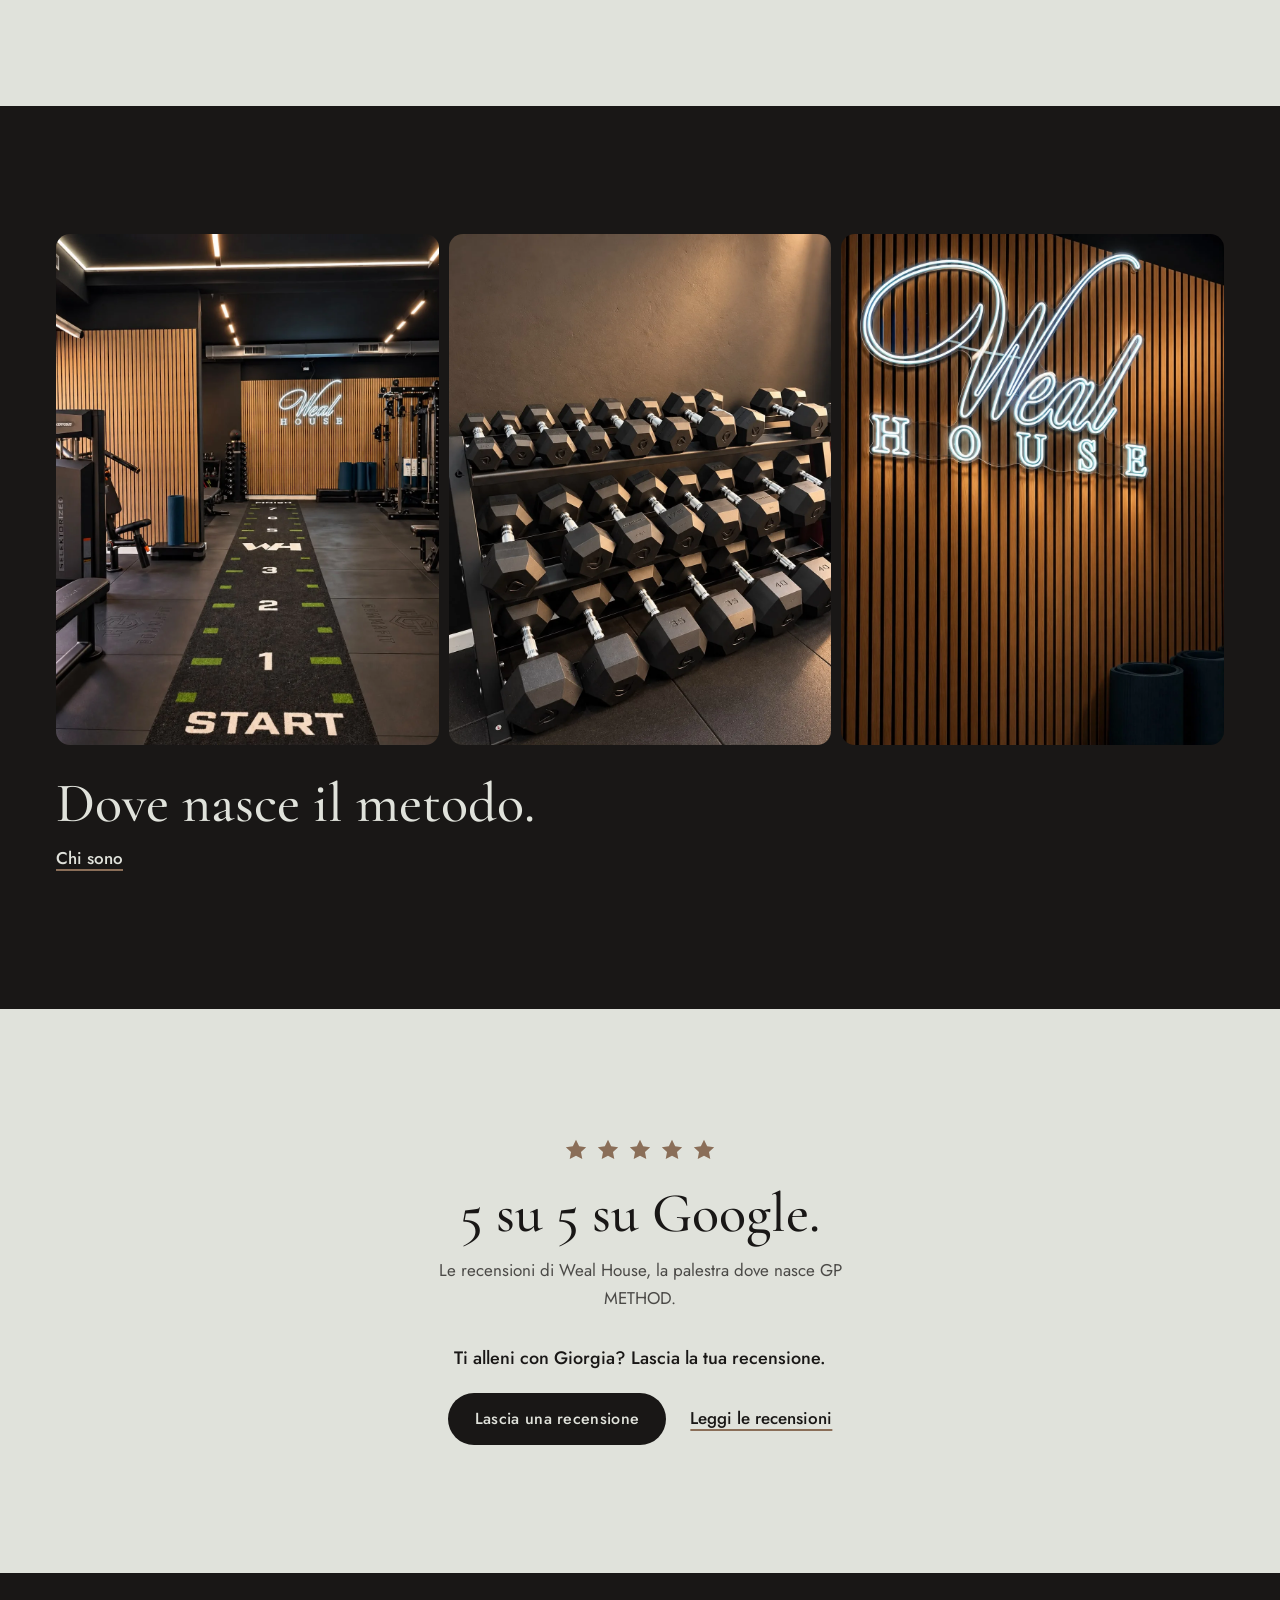
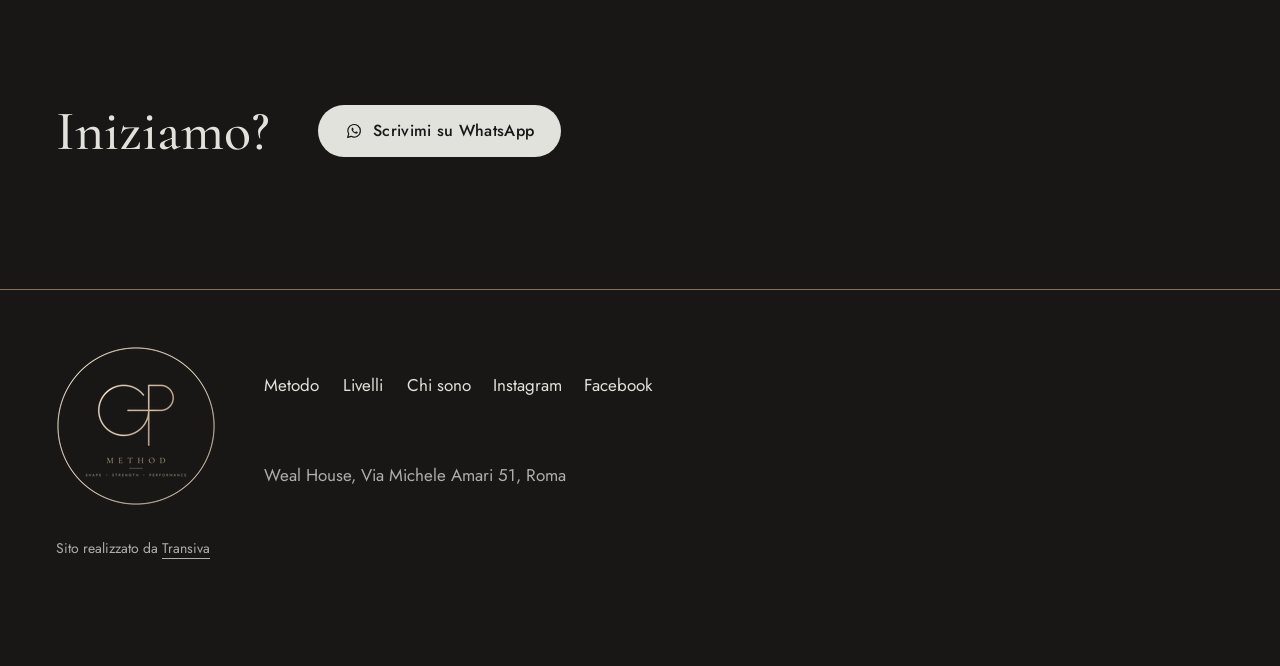
==== commit 8d0e0b46: "Hero: foto da studio a fondo neutro Co-Authored-By: Claude Opus 5.5 <noreply@anthropic.com>" ====
--- a/index.html
+++ b/index.html
@@ -62,10 +62,10 @@
       </div>
       <figure class="hero-photo">
         <picture>
-          <source media="(max-width: 767px)" type="image/webp" srcset="assets/hero/GP_hero_giorgia_mobile_4x5-900.webp?v=6 900w, assets/hero/GP_hero_giorgia_mobile_4x5.webp?v=6 1395w" sizes="100vw" width="1395" height="1744">
-          <source media="(max-width: 767px)" srcset="assets/hero/GP_hero_giorgia_mobile_4x5.jpg?v=6" width="1395" height="1744">
-          <source type="image/webp" srcset="assets/hero/GP_hero_giorgia_4x3-1280.webp?v=6 1280w, assets/hero/GP_hero_giorgia_4x3.webp?v=6 2336w" sizes="100vw" width="2336" height="1744">
-          <img src="assets/hero/GP_hero_giorgia_4x3.jpg?v=6" width="2336" height="1744" alt="Giorgia Piras, personal trainer, nella palestra Weal House a Roma" fetchpriority="high" decoding="async">
+          <source media="(max-width: 767px)" type="image/webp" srcset="assets/hero/GP_hero_giorgia_mobile_studio-900.webp?v=7 900w, assets/hero/GP_hero_giorgia_mobile_studio.webp?v=7 1920w" sizes="100vw" width="1920" height="3395">
+          <source media="(max-width: 767px)" srcset="assets/hero/GP_hero_giorgia_mobile_studio.jpg?v=7" width="1920" height="3395">
+          <source type="image/webp" srcset="assets/hero/GP_hero_giorgia_desktop_studio-1280.webp?v=7 1280w, assets/hero/GP_hero_giorgia_desktop_studio.webp?v=7 1920w" sizes="100vw" width="1920" height="1086">
+          <img src="assets/hero/GP_hero_giorgia_desktop_studio.jpg?v=7" width="1920" height="1086" alt="Giorgia Piras, personal trainer" fetchpriority="high" decoding="async">
         </picture>
       </figure>
     </section>
--- a/styles.css
+++ b/styles.css
@@ -153,14 +153,14 @@
   height: calc(env(safe-area-inset-top, 0px) + 140px);
   background: linear-gradient(180deg, rgba(25, 23, 22, 0.55) 0%, rgba(25, 23, 22, 0) 100%);
 }
-/* phones and tablets: photo first (at least 85svh), the copy below; the photo fades into the hero colour */
+/* phones and tablets: studio photo first, a full screen high, the copy below; the photo fades into the hero colour */
 .hero { display: grid; padding: 0 var(--gutter) calc(env(safe-area-inset-bottom, 0px) + 32px); }
-.hero-photo { position: relative; order: -1; margin: 0 calc(var(--gutter) * -1) 28px; min-height: 85vh; min-height: 85svh; }
+.hero-photo { position: relative; order: -1; margin: 0 calc(var(--gutter) * -1) 28px; height: 100vh; height: 100svh; }
 .hero-photo picture { position: absolute; inset: 0; display: block; }
-.hero-photo img { width: 100%; height: 100%; object-fit: cover; object-position: 60% 0%; }
+.hero-photo img { width: 100%; height: 100%; object-fit: cover; object-position: 50% 20%; }
 .hero-photo::after { content: ''; position: absolute; inset: 0; pointer-events: none;
-  background: linear-gradient(180deg, rgba(25, 23, 22, 0) 0%, rgba(25, 23, 22, 0) 62%, var(--nero) 100%); }
-@media (min-width: 768px) { .hero-photo img { object-position: 70% 0%; } }
+  background: linear-gradient(180deg, rgba(25, 23, 22, 0) 0%, rgba(25, 23, 22, 0) 70%, var(--nero) 100%); }
+@media (min-width: 768px) { .hero-photo img { object-position: 75% 25%; } }  /* the 16:9 studio photo */
 .hero-copy { display: grid; gap: 18px; justify-items: start; }
 .hero .kicker { margin: 0; }
 .hero-name { margin: 0; font-family: var(--serif); font-weight: 500; font-size: clamp(52px, 19vw, 120px); line-height: 0.92; letter-spacing: -0.01em; }
@@ -499,11 +499,11 @@
   /* desktop: the 4:3 photo fills the hero, Giorgia on the right, the copy on the left over a dark gradient */
   .hero { position: relative; min-height: 100vh; min-height: 100svh; padding: 0 max(var(--gutter), calc((100% - var(--max)) / 2)); isolation: isolate; }
   .hero-copy { align-self: center; max-width: min(40vw, 600px); padding: 140px 0 56px; }
-  .hero-photo { position: absolute; inset: 0; z-index: -1; margin: 0; min-height: 0; }
-  .hero-photo img { object-position: 70% 20%; }
+  .hero-photo { position: absolute; inset: 0; z-index: -1; margin: 0; height: auto; }
+  /* the studio backdrop is already dark and smooth on the left: only a light veil under the copy, and the fade at the bottom */
   .hero-photo::after { background:
-    linear-gradient(90deg, rgba(25, 23, 22, 0.85) 0%, rgba(25, 23, 22, 0.85) 36%, rgba(25, 23, 22, 0) 55%),
-    linear-gradient(180deg, rgba(25, 23, 22, 0.6) 0%, rgba(25, 23, 22, 0) 18%, rgba(25, 23, 22, 0) 80%, var(--nero) 100%); }
+    linear-gradient(90deg, rgba(25, 23, 22, 0.35) 0%, rgba(25, 23, 22, 0) 45%),
+    linear-gradient(180deg, rgba(25, 23, 22, 0) 0%, rgba(25, 23, 22, 0) 82%, var(--nero) 100%); }
   .hero-name { font-size: clamp(96px, 10.4vw, 150px); }
   .who { grid-template-columns: 45fr 55fr; column-gap: 64px; align-items: center; }
   .who-photo { margin: 0; }
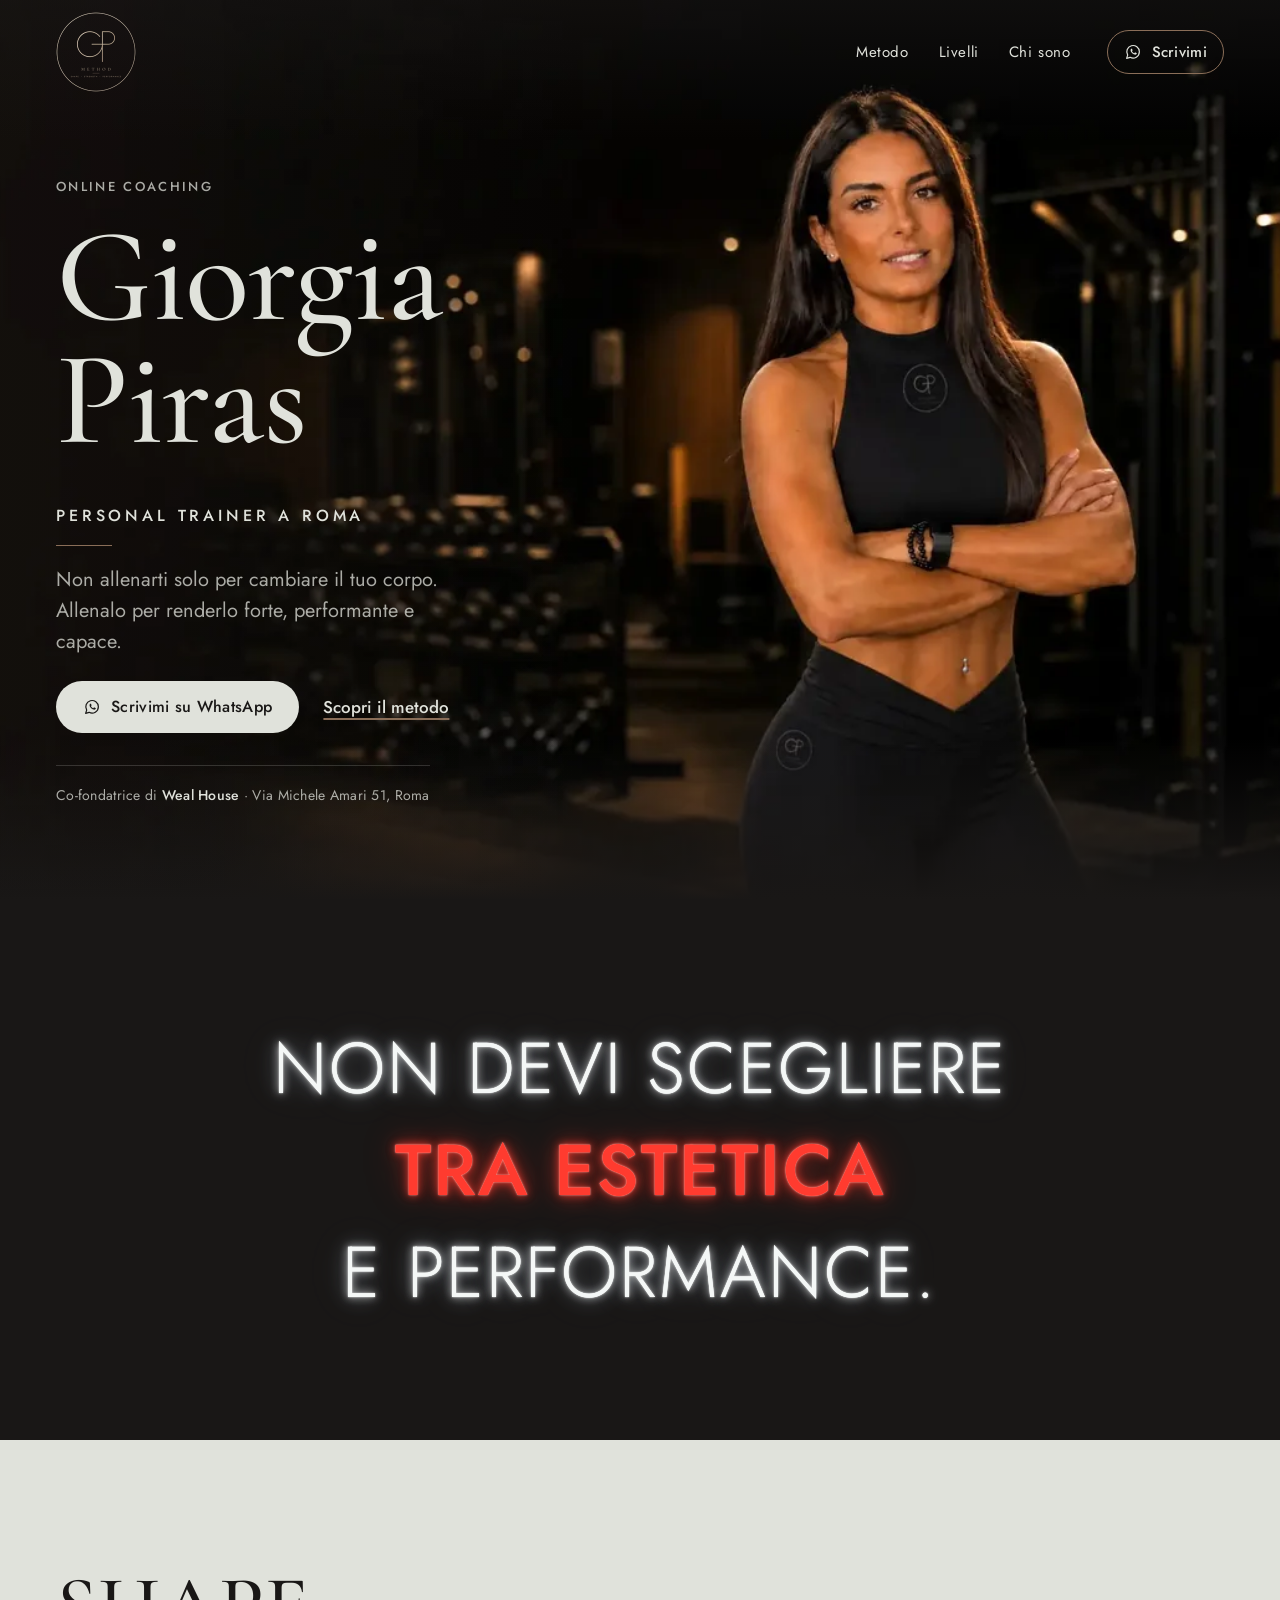
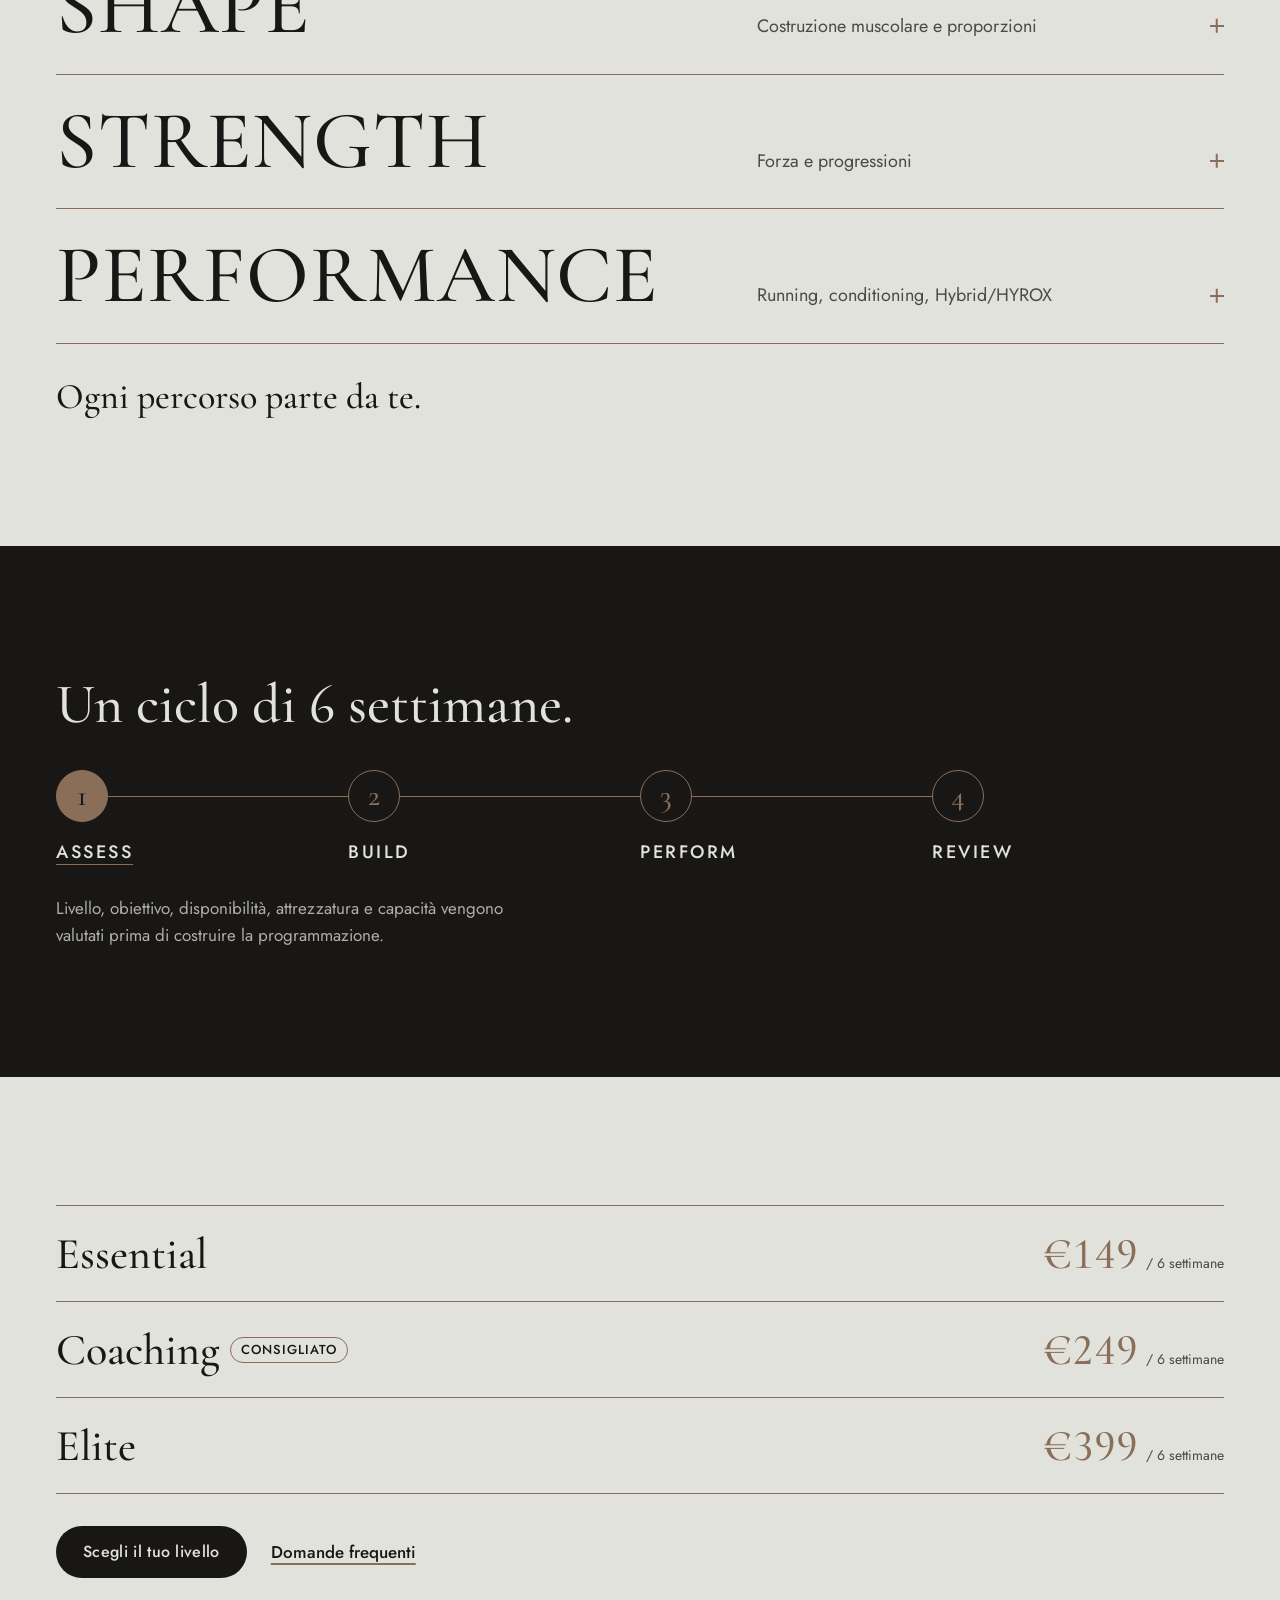
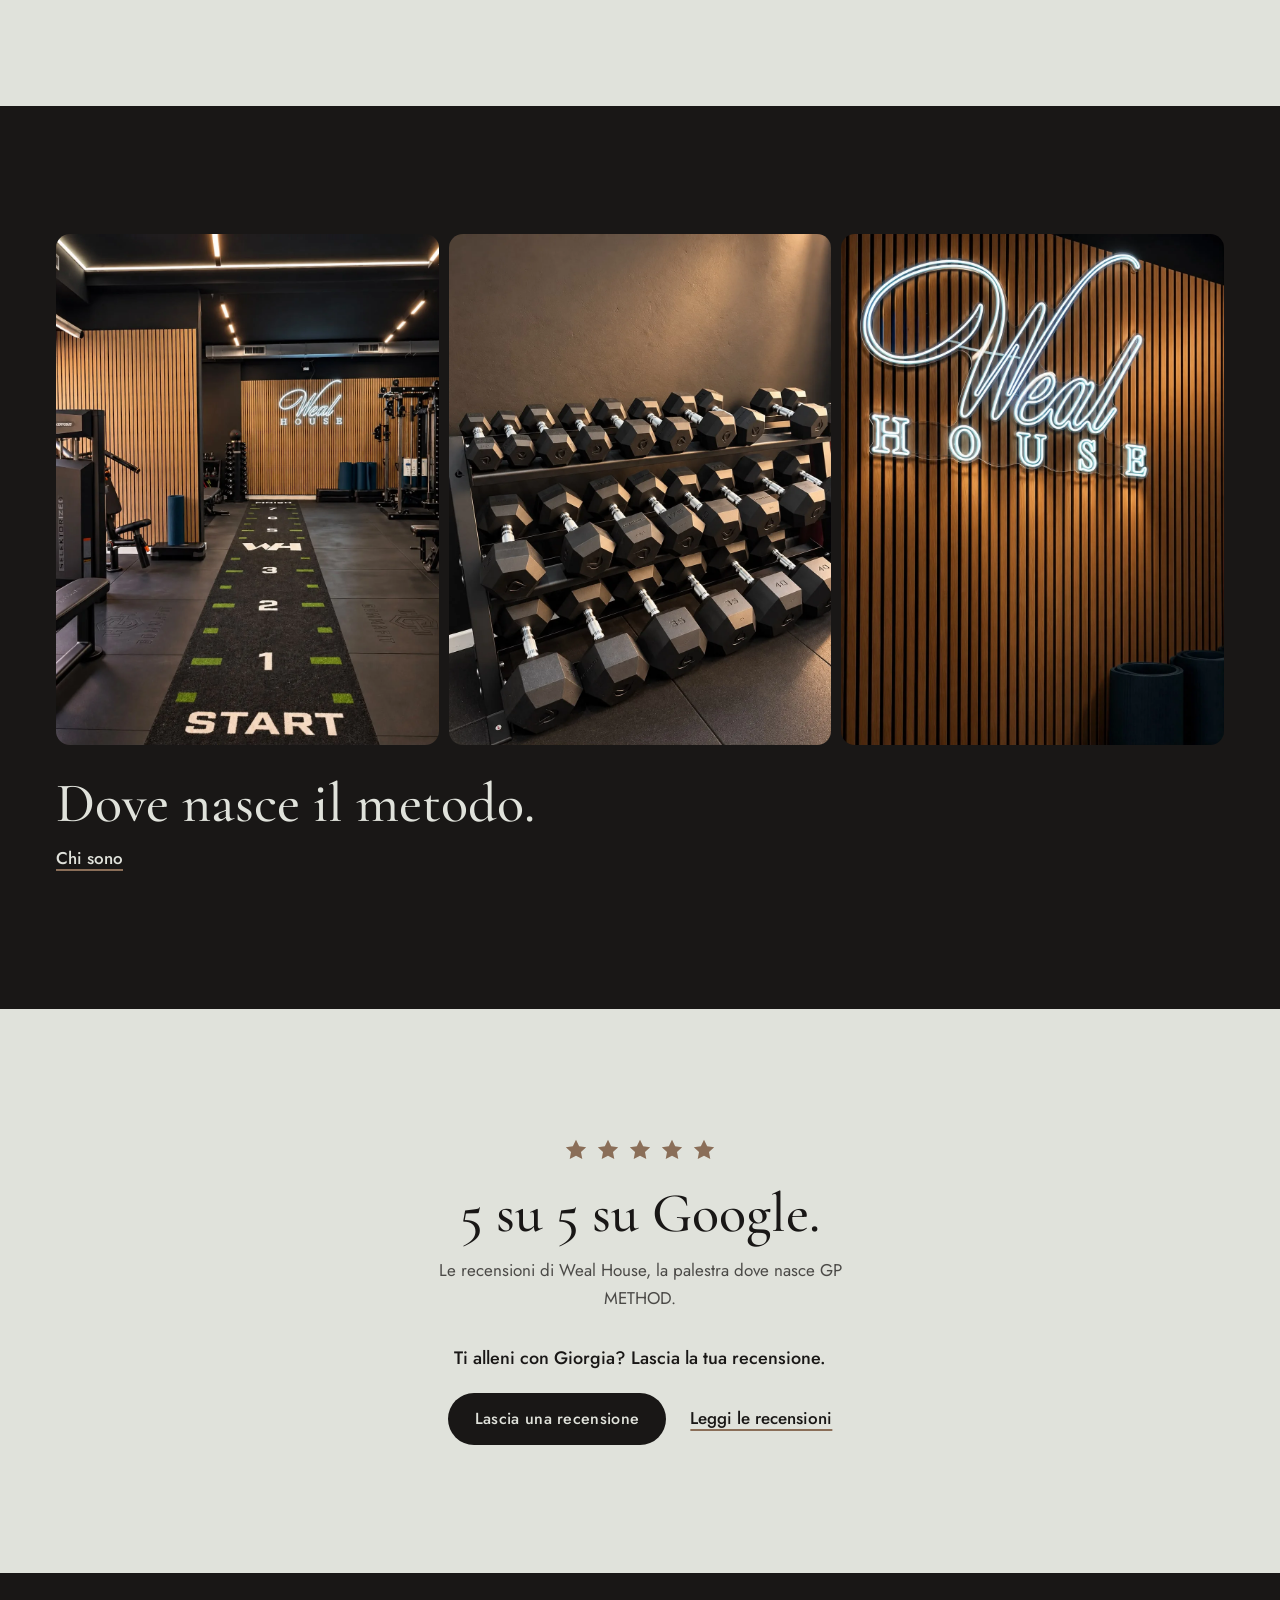
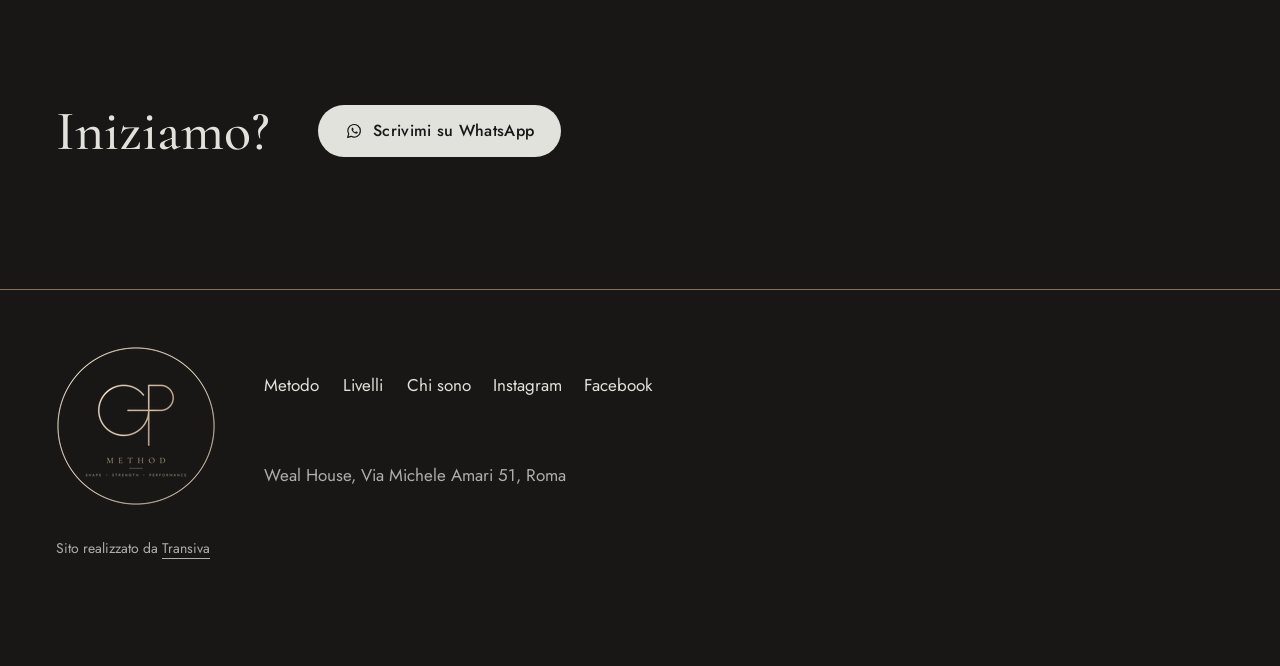
==== commit 3ba8e70e: "Hero: foto in palestra scura Co-Authored-By: Claude Opus 5.5 <noreply@anthropic.com>" ====
--- a/index.html
+++ b/index.html
@@ -27,11 +27,64 @@
   <link rel="preconnect" href="https://fonts.googleapis.com">
   <link rel="preconnect" href="https://fonts.gstatic.com" crossorigin>
   <link rel="stylesheet" href="https://fonts.googleapis.com/css2?family=Cormorant+Garamond:wght@500;600&family=Jost:wght@300;400;500;600&display=swap">
+  <style>
+    :root { --pl-bg: #191716; --pl-a: #F7EAD6; --pl-b: #B08A64; }
+    .pl { display: none; }
+    html.pl-on { overflow: hidden; scrollbar-gutter: stable; }  /* scroll locked, no jump when the scrollbar returns */
+    html.pl-on .pl { position: fixed; inset: 0; z-index: 100; display: grid; place-items: center; background: var(--pl-bg); touch-action: none;
+      transition: opacity 400ms cubic-bezier(0.23, 1, 0.32, 1); }
+    .pl-logo { width: 140px; height: auto; overflow: visible; transition: transform 400ms cubic-bezier(0.23, 1, 0.32, 1); }
+    @media (min-width: 900px) { .pl-logo { width: 180px; } }
+    .pl-a { stop-color: var(--pl-a); } .pl-b { stop-color: var(--pl-b); }
+    .pl-gp, .pl-ring { fill: none; stroke: url(#pl-g); stroke-linecap: round; stroke-linejoin: round; stroke-dasharray: 1; stroke-dashoffset: 1; }
+    .pl-gp { stroke-width: 7; animation: pl-draw 700ms cubic-bezier(0.77, 0, 0.175, 1) both; }
+    .pl-ring { stroke-width: 3.5; animation: pl-draw 500ms cubic-bezier(0.77, 0, 0.175, 1) 500ms both; }
+    .pl-text { fill: url(#pl-g); opacity: 0; transform: translateY(6px); transform-box: fill-box;
+      animation: pl-rise 300ms cubic-bezier(0.23, 1, 0.32, 1) 900ms both; }
+    @keyframes pl-draw { to { stroke-dashoffset: 0; } }
+    @keyframes pl-rise { to { opacity: 1; transform: none; } }
+    html.pl-out .pl { opacity: 0; }
+    html.pl-out .pl-logo { transform: scale(0.96); }
+    @media (prefers-reduced-motion: reduce) {
+      .pl-gp, .pl-ring, .pl-text { animation: none; stroke-dashoffset: 0; opacity: 1; transform: none; }
+      html.pl-out .pl-logo { transform: none; }
+    }
+  </style>
+  <script>
+    /* preloader: once per session; 1.6s in all (800ms with reduced motion), held until the page is parsed, never past 3s; skippable */
+    (function () {
+      try { if (sessionStorage.getItem('gp-pl')) return; sessionStorage.setItem('gp-pl', '1'); } catch (e) { return; }
+      var d = document.documentElement, t0 = Date.now();
+      var hold = matchMedia('(prefers-reduced-motion: reduce)').matches ? 400 : 1200, fade = 400, cap = 3000;
+      d.classList.add('pl-on');
+      var done = false;
+      function finish() {
+        if (done) return; done = true;
+        d.classList.add('pl-out');
+        setTimeout(function () { var p = document.getElementById('preloader'); if (p) p.remove(); d.classList.remove('pl-on', 'pl-out'); }, fade);
+      }
+      function check() {
+        if (document.readyState !== 'loading' || Date.now() - t0 >= cap - fade) finish(); else setTimeout(check, 50);
+      }
+      setTimeout(check, hold);
+      // a tap, a click or a key skips it: it is a welcome, it should never hold anyone up
+      addEventListener('pointerdown', finish, { once: true });
+      addEventListener('keydown', finish, { once: true });
+    })();
+  </script>
   <link rel="stylesheet" href="styles.css">
   <script>document.documentElement.classList.add('js')</script>
   <script src="main.js" defer></script>
 </head>
 <body class="is-home">
+  <div class="pl" id="preloader" aria-hidden="true">
+    <svg class="pl-logo" viewBox="90 90 820 820" focusable="false">
+      <defs><linearGradient id="pl-g" x1="200" y1="150" x2="800" y2="850" gradientUnits="userSpaceOnUse"><stop offset="0" class="pl-a"/><stop offset="1" class="pl-b"/></linearGradient></defs>
+      <path class="pl-ring" d="M500,100 A400,400 0 1 1 500,900 A400,400 0 1 1 500,100" pathLength="1"/>
+      <path class="pl-gp" d="M538.1,341.2 A128,128 0 1 0 565.3,420 L459,420 L565.3,420 L565.3,292 L626.7,292 A64,64 0 0 1 626.7,420 L565.3,420 L565.3,598" pathLength="1"/>
+      <g class="pl-text"><circle cx="565.3" cy="420" r="5.6"/><path d="M354.2 685.3 354.6 664 355.6 664.1 355.2 685.3Q355.2 687.5 356 688.5Q356.8 689.5 358.9 689.5Q358.9 689.5 358.9 689.7Q358.9 690 358.9 690Q357.9 690 356.9 690Q355.9 689.9 354.7 689.9Q353.6 689.9 352.6 690Q351.6 690 350.7 690Q350.6 690 350.6 689.7Q350.6 689.5 350.7 689.5Q352.5 689.5 353.3 688.5Q354.1 687.5 354.2 685.3ZM384.1 689.5Q384.2 689.5 384.2 689.7Q384.2 690 384.1 690Q383.1 690 381.7 690Q380.4 689.9 379 689.9Q377.6 689.9 376.4 690Q375.3 690 374.3 690Q374.2 690 374.2 689.7Q374.2 689.5 374.3 689.5Q376.4 689.5 377.1 688.9Q377.7 688.4 377.6 686.5L376.8 665.6L378.2 663.7L366.9 689.7Q366.9 689.9 366.6 689.9Q366.3 689.9 366.2 689.7L355.4 666.6Q353.9 663.5 351 663.5Q350.9 663.5 350.9 663.3Q350.9 663 351 663Q351.7 663 352.5 663Q353.3 663.1 353.8 663.1Q354.5 663.1 355.1 663Q355.7 663 356 663Q356.6 663 356.9 663.4Q357.3 663.8 358 665.2L367.8 686L366.5 688.2L377 664.1Q377.2 663.6 377.6 663.3Q377.9 663 378.3 663Q378.6 663 379 663Q379.4 663.1 380 663.1Q381.2 663.1 381.9 663Q382.7 663 383.5 663Q383.6 663 383.6 663.3Q383.6 663.5 383.5 663.5Q381.4 663.5 380.4 664.1Q379.4 664.7 379.5 666.5L380.4 686.5Q380.4 687.8 380.7 688.4Q381 689 381.7 689.3Q382.5 689.5 384.1 689.5Z M429 690H410.9Q410.8 690 410.8 689.7Q410.8 689.5 410.9 689.5Q412.5 689.5 413.2 689.3Q414 689 414.3 688.4Q414.6 687.8 414.6 686.5V666.5Q414.6 665.2 414.3 664.6Q414 664 413.2 663.8Q412.5 663.5 410.9 663.5Q410.8 663.5 410.8 663.3Q410.8 663 410.9 663H428.2Q428.6 663 428.6 663.4L428.7 668.7Q428.7 668.8 428.5 668.8Q428.2 668.9 428.2 668.7Q428.1 666.4 426.8 665.2Q425.6 663.9 423.5 663.9H420.9Q419.4 663.9 418.7 664.1Q417.9 664.3 417.6 665Q417.4 665.6 417.4 666.7V686.3Q417.4 687.5 417.6 688.1Q417.9 688.7 418.6 688.9Q419.3 689.1 420.8 689.1H424.2Q426.3 689.1 427.7 687.6Q429.1 686.1 429.5 683.6Q429.5 683.5 429.8 683.5Q430.1 683.5 430.1 683.6Q429.9 684.8 429.8 686.4Q429.7 688 429.7 689.4Q429.7 690 429 690ZM426.6 680Q426.6 678 425.6 677.2Q424.7 676.4 422.5 676.4H416V675.5H422.6Q424.7 675.5 425.6 674.8Q426.5 674.1 426.5 672.5Q426.5 672.4 426.8 672.4Q427 672.4 427 672.5Q427 673.7 427 674.5Q427 675.2 427 676Q427 676.9 427 677.9Q427.1 678.8 427.1 680Q427.1 680 426.8 680Q426.6 680 426.6 680Z M464.3 663.8Q461.6 663.8 460.2 665.2Q458.8 666.6 458.3 669.9Q458.2 670 458 670Q457.7 669.9 457.7 669.9Q457.8 669.3 457.9 668.3Q458 667.3 458.1 666.1Q458.2 664.9 458.3 663.8Q458.3 662.8 458.3 662Q458.3 661.8 458.6 661.8Q458.9 661.8 458.9 662Q458.9 662.5 459.3 662.7Q459.7 662.9 460.2 662.9Q460.8 663 461.2 663Q464.9 663.1 469.9 663.1Q472.9 663.1 474.7 663.1Q476.5 663 478.2 663Q479.7 663 480.5 662.8Q481.3 662.6 481.5 661.9Q481.5 661.7 481.7 661.7Q482 661.7 482 661.9Q481.9 662.6 481.8 663.7Q481.7 664.8 481.7 666Q481.6 667.2 481.6 668.3Q481.6 669.3 481.6 669.9Q481.6 669.9 481.3 669.9Q481.1 669.9 481 669.9Q480.9 666.5 479.7 665.1Q478.4 663.8 475.5 663.8Q473.7 663.8 472.8 664Q471.9 664.1 471.6 664.7Q471.3 665.3 471.3 666.6V686.5Q471.3 687.8 471.6 688.4Q471.9 689 472.8 689.3Q473.7 689.5 475.5 689.5Q475.6 689.5 475.6 689.7Q475.6 690 475.5 690Q474.4 690 473 690Q471.5 689.9 469.9 689.9Q468.3 689.9 466.8 690Q465.4 690 464.2 690Q464.1 690 464.1 689.7Q464.1 689.5 464.2 689.5Q466 689.5 466.9 689.3Q467.9 689 468.2 688.4Q468.5 687.8 468.5 686.5V666.5Q468.5 665.2 468.2 664.6Q467.9 664.1 467 663.9Q466 663.8 464.3 663.8Z M532.1 666.6Q532.1 665.3 531.8 664.7Q531.6 664 530.8 663.8Q530 663.5 528.3 663.5Q528.2 663.5 528.2 663.3Q528.2 663 528.3 663Q529.3 663 530.6 663.1Q531.9 663.1 533.5 663.1Q534.9 663.1 536.3 663.1Q537.6 663 538.6 663Q538.8 663 538.8 663.3Q538.8 663.5 538.6 663.5Q537 663.5 536.2 663.8Q535.4 664 535.1 664.6Q534.8 665.2 534.8 666.5V686.5Q534.8 687.8 535.1 688.4Q535.4 689 536.2 689.3Q537 689.5 538.6 689.5Q538.8 689.5 538.8 689.7Q538.8 690 538.6 690Q537.6 690 536.3 690Q534.9 689.9 533.5 689.9Q531.9 689.9 530.6 690Q529.3 690 528.3 690Q528.2 690 528.2 689.7Q528.2 689.5 528.3 689.5Q530 689.5 530.8 689.3Q531.6 689 531.8 688.4Q532.1 687.8 532.1 686.5ZM514 676.4V675.5H533.3V676.4ZM512.7 686.5V666.5Q512.7 665.2 512.4 664.6Q512.2 664 511.4 663.8Q510.6 663.5 509 663.5Q508.9 663.5 508.9 663.3Q508.9 663 509 663Q510 663 511.3 663.1Q512.6 663.1 514.1 663.1Q515.7 663.1 517 663.1Q518.3 663 519.3 663Q519.4 663 519.4 663.3Q519.4 663.5 519.3 663.5Q517.7 663.5 516.9 663.8Q516.1 664 515.8 664.7Q515.5 665.3 515.5 666.6V686.5Q515.5 687.8 515.8 688.4Q516 689 516.9 689.3Q517.7 689.5 519.3 689.5Q519.4 689.5 519.4 689.7Q519.4 690 519.3 690Q518.2 690 516.9 690Q515.7 689.9 514.1 689.9Q512.6 689.9 511.3 690Q510 690 508.9 690Q508.8 690 508.8 689.7Q508.8 689.5 508.9 689.5Q510.5 689.5 511.3 689.3Q512.2 689 512.4 688.4Q512.7 687.8 512.7 686.5Z M579.9 690.5Q576.8 690.5 574.3 689.4Q571.8 688.3 570 686.4Q568.2 684.4 567.2 681.9Q566.2 679.4 566.2 676.5Q566.2 673 567.6 670.4Q569 667.8 571.2 666Q573.5 664.3 576.1 663.4Q578.8 662.5 581.4 662.5Q584.6 662.5 587.2 663.7Q589.7 664.8 591.5 666.8Q593.2 668.7 594.2 671.2Q595.1 673.6 595.1 676.2Q595.1 679.2 593.9 681.8Q592.7 684.4 590.6 686.4Q588.5 688.3 585.7 689.4Q583 690.5 579.9 690.5ZM581.5 689.6Q584.4 689.6 586.7 688.2Q589.1 686.8 590.4 684.1Q591.8 681.4 591.8 677.4Q591.8 673.4 590.3 670.2Q588.8 667.1 586.1 665.3Q583.4 663.5 579.7 663.5Q574.9 663.5 572.2 666.6Q569.5 669.7 569.5 675Q569.5 678.1 570.4 680.7Q571.2 683.4 572.8 685.4Q574.4 687.4 576.6 688.5Q578.8 689.6 581.5 689.6Z M634.2 690.2Q633 690.2 631.1 690Q629.3 689.9 627.8 689.9Q626.3 689.9 625 690Q623.7 690 622.6 690Q622.5 690 622.5 689.7Q622.5 689.5 622.6 689.5Q624.2 689.5 625 689.3Q625.8 689 626.1 688.4Q626.4 687.8 626.4 686.5V666.5Q626.4 665.2 626.1 664.6Q625.8 664 625 663.8Q624.3 663.5 622.7 663.5Q622.6 663.5 622.6 663.3Q622.6 663 622.7 663Q623.7 663 625 663.1Q626.3 663.1 627.8 663.1Q629.2 663.1 630.8 663Q632.4 662.9 633.6 662.9Q638.2 662.9 641.6 664.6Q645.1 666.4 647 669.4Q648.9 672.3 648.9 676Q648.9 679.3 647.7 681.9Q646.6 684.5 644.5 686.3Q642.5 688.2 639.8 689.2Q637.2 690.2 634.2 690.2ZM633.8 689.5Q637.2 689.5 639.9 688.1Q642.5 686.6 644.1 683.8Q645.6 681 645.6 677Q645.6 673.2 644.2 670.2Q642.7 667.2 640.2 665.4Q637.6 663.6 634 663.6Q631.4 663.6 630.3 664.1Q629.2 664.6 629.2 666.6V686Q629.2 687.8 630 688.7Q630.9 689.5 633.8 689.5Z"/><rect x="465" y="716" width="70" height="1.6"/><path d="M246.8 758.2Q245.3 758.2 244.3 757.6Q243.2 757.1 242.5 756.1L243.4 755.2Q244 756.1 244.9 756.5Q245.7 756.9 246.9 756.9Q248.1 756.9 248.8 756.4Q249.5 755.8 249.5 754.9Q249.5 754.1 249.2 753.7Q248.9 753.2 248.3 752.9Q247.7 752.6 247.1 752.3Q246.4 752.1 245.7 751.8Q245.1 751.6 244.5 751.2Q244 750.8 243.6 750.2Q243.3 749.5 243.3 748.6Q243.3 747.6 243.8 746.8Q244.3 746.1 245.1 745.7Q246 745.3 247.1 745.3Q248.3 745.3 249.2 745.8Q250.2 746.3 250.8 747.1L249.9 748Q249.3 747.3 248.6 746.9Q247.9 746.6 247 746.6Q245.9 746.6 245.3 747.1Q244.6 747.6 244.6 748.5Q244.6 749.2 245 749.6Q245.3 750.1 245.9 750.4Q246.4 750.6 247.1 750.9Q247.8 751.1 248.4 751.4Q249.1 751.7 249.7 752.1Q250.2 752.5 250.5 753.1Q250.9 753.8 250.9 754.8Q250.9 756.4 249.8 757.3Q248.7 758.2 246.8 758.2Z M259.1 758V745.5H260.5V758ZM267.3 758V745.5H268.7V758ZM260 752.2V750.9H267.7V752.2Z M276.6 758 281.8 745.5H282.8L287.8 758H286.4L282 747H282.5L278.1 758ZM279 754.7V753.6H285.5V754.7Z M296.7 753V751.8H300.4Q301.1 751.8 301.7 751.5Q302.3 751.2 302.7 750.6Q303 750 303 749.2Q303 748.4 302.7 747.9Q302.3 747.3 301.7 747Q301.1 746.7 300.4 746.7H296.7V745.5H300.5Q301.6 745.5 302.5 746Q303.4 746.4 303.9 747.3Q304.4 748.1 304.4 749.2Q304.4 750.4 303.9 751.2Q303.4 752.1 302.5 752.5Q301.6 753 300.5 753ZM295.8 758V745.5H297.1V758Z M312.6 758V745.5H313.9V758ZM313.5 758V756.8H320.8V758ZM313.5 752.2V751H320.2V752.2ZM313.5 746.7V745.5H320.7V746.7Z M349.5 753.1Q349 753.1 348.7 752.8Q348.3 752.6 348.1 752.3Q347.9 751.9 347.9 751.4Q347.9 751 348.1 750.6Q348.3 750.3 348.7 750Q349 749.8 349.5 749.8Q350 749.8 350.4 750Q350.7 750.3 350.9 750.6Q351.1 751 351.1 751.4Q351.1 751.9 350.9 752.3Q350.7 752.6 350.4 752.8Q350 753.1 349.5 753.1Z M382.4 758.2Q381 758.2 379.9 757.6Q378.9 757.1 378.1 756.1L379 755.2Q379.6 756.1 380.5 756.5Q381.3 756.9 382.5 756.9Q383.7 756.9 384.4 756.4Q385.2 755.8 385.2 754.9Q385.2 754.1 384.8 753.7Q384.5 753.2 383.9 752.9Q383.4 752.6 382.7 752.3Q382 752.1 381.4 751.8Q380.7 751.6 380.1 751.2Q379.6 750.8 379.2 750.2Q378.9 749.5 378.9 748.6Q378.9 747.6 379.4 746.8Q379.9 746.1 380.7 745.7Q381.6 745.3 382.7 745.3Q383.9 745.3 384.8 745.8Q385.8 746.3 386.4 747.1L385.5 748Q384.9 747.3 384.3 746.9Q383.6 746.6 382.6 746.6Q381.6 746.6 380.9 747.1Q380.2 747.6 380.2 748.5Q380.2 749.2 380.6 749.6Q380.9 750.1 381.5 750.4Q382 750.6 382.7 750.9Q383.4 751.1 384 751.4Q384.7 751.7 385.3 752.1Q385.8 752.5 386.2 753.1Q386.5 753.8 386.5 754.8Q386.5 756.4 385.4 757.3Q384.3 758.2 382.4 758.2Z M398.2 758V745.9H399.6V758ZM393.8 746.7V745.5H404V746.7Z M412.8 752.4V751.3H416.4Q417.7 751.3 418.3 750.7Q419 750 419 749Q419 748 418.3 747.3Q417.7 746.7 416.4 746.7H412.8V745.5H416.4Q417.6 745.5 418.5 745.9Q419.4 746.4 419.9 747.2Q420.3 748 420.3 749Q420.3 750 419.9 750.8Q419.4 751.6 418.5 752Q417.6 752.4 416.4 752.4ZM411.9 758V745.5H413.3V758ZM419.5 758 414.8 752.2 416.1 751.8 421.2 758Z M429.2 758V745.5H430.5V758ZM430 758V756.8H437.4V758ZM430 752.2V751H436.8V752.2ZM430 746.7V745.5H437.3V746.7Z M445.6 758V745.5H446.5L446.9 747.1V758ZM454.2 758 446.3 747.3 446.5 745.5 454.4 756.2ZM454.2 758 453.8 756.5V745.5H455.2V758Z M469.7 758.2Q468.4 758.2 467.2 757.7Q466.1 757.2 465.2 756.3Q464.4 755.4 463.9 754.3Q463.4 753.1 463.4 751.7Q463.4 750.4 463.9 749.2Q464.4 748 465.3 747.2Q466.1 746.3 467.3 745.8Q468.4 745.3 469.8 745.3Q471.3 745.3 472.6 745.9Q473.8 746.5 474.6 747.6L473.7 748.5Q473.1 747.6 472.1 747.1Q471 746.6 469.8 746.6Q468.3 746.6 467.2 747.3Q466.1 747.9 465.5 749.1Q464.8 750.2 464.8 751.8Q464.8 753.2 465.5 754.4Q466.1 755.6 467.2 756.2Q468.3 756.9 469.7 756.9Q471.1 756.9 472.1 756.3Q473.1 755.8 473.7 754.7Q474.2 753.6 474.3 752.1L475 752.7H469.6V751.5H475.6V751.7Q475.6 753.8 474.9 755.2Q474.1 756.7 472.8 757.4Q471.5 758.2 469.7 758.2Z M487.3 758V745.9H488.6V758ZM482.9 746.7V745.5H493V746.7Z M501 758V745.5H502.3V758ZM509.2 758V745.5H510.5V758ZM501.9 752.2V750.9H509.6V752.2Z M540 753.1Q539.5 753.1 539.1 752.8Q538.8 752.6 538.6 752.3Q538.4 751.9 538.4 751.4Q538.4 751 538.6 750.6Q538.8 750.3 539.1 750Q539.5 749.8 540 749.8Q540.5 749.8 540.8 750Q541.2 750.3 541.4 750.6Q541.6 751 541.6 751.4Q541.6 751.9 541.4 752.3Q541.2 752.6 540.8 752.8Q540.5 753.1 540 753.1Z M570.3 753V751.8H574Q574.7 751.8 575.3 751.5Q576 751.2 576.3 750.6Q576.7 750 576.7 749.2Q576.7 748.4 576.3 747.9Q576 747.3 575.3 747Q574.7 746.7 574 746.7H570.3V745.5H574.1Q575.2 745.5 576.1 746Q577 746.4 577.5 747.3Q578 748.1 578 749.2Q578 750.4 577.5 751.2Q577 752.1 576.1 752.5Q575.2 753 574.1 753ZM569.4 758V745.5H570.8V758Z M586.2 758V745.5H587.5V758ZM587.1 758V756.8H594.4V758ZM587.1 752.2V751H593.8V752.2ZM587.1 746.7V745.5H594.3V746.7Z M603.5 752.4V751.3H607.1Q608.3 751.3 609 750.7Q609.6 750 609.6 749Q609.6 748 609 747.3Q608.3 746.7 607.1 746.7H603.5V745.5H607.1Q608.3 745.5 609.2 745.9Q610 746.4 610.5 747.2Q611 748 611 749Q611 750 610.5 750.8Q610 751.6 609.2 752Q608.3 752.4 607.1 752.4ZM602.6 758V745.5H603.9V758ZM610.2 758 605.5 752.2 606.8 751.8 611.9 758Z M619.8 758V745.5H621.1V758ZM620.7 752.4V751.1H627.4V752.4ZM620.7 746.7V745.5H627.7V746.7Z M641.5 758.2Q640.1 758.2 639 757.7Q637.9 757.2 637 756.3Q636.2 755.4 635.7 754.2Q635.2 753.1 635.2 751.7Q635.2 750.4 635.7 749.2Q636.1 748.1 637 747.2Q637.8 746.3 639 745.8Q640.1 745.3 641.4 745.3Q642.8 745.3 643.9 745.8Q645 746.3 645.9 747.2Q646.7 748.1 647.2 749.2Q647.7 750.4 647.7 751.8Q647.7 753.1 647.2 754.3Q646.7 755.4 645.9 756.3Q645 757.2 643.9 757.7Q642.8 758.2 641.5 758.2ZM641.4 756.9Q642.8 756.9 643.9 756.2Q645 755.6 645.7 754.4Q646.3 753.2 646.3 751.7Q646.3 750.6 645.9 749.7Q645.6 748.8 644.9 748.1Q644.3 747.4 643.4 747Q642.5 746.6 641.4 746.6Q640 746.6 638.9 747.3Q637.8 747.9 637.2 749.1Q636.6 750.2 636.6 751.7Q636.6 752.8 636.9 753.8Q637.3 754.7 638 755.4Q638.6 756.1 639.5 756.5Q640.4 756.9 641.4 756.9Z M656.8 752.4V751.3H660.5Q661.7 751.3 662.3 750.7Q663 750 663 749Q663 748 662.4 747.3Q661.7 746.7 660.5 746.7H656.8V745.5H660.5Q661.7 745.5 662.5 745.9Q663.4 746.4 663.9 747.2Q664.4 748 664.4 749Q664.4 750 663.9 750.8Q663.4 751.6 662.5 752Q661.7 752.4 660.5 752.4ZM656 758V745.5H657.3V758ZM663.5 758 658.8 752.2 660.1 751.8 665.2 758Z M673.2 758V745.5H674.1L679.5 754.4H678.9L684.2 745.5H685.2V758H683.9V747.8L684.2 747.9L679.7 755.3H678.7L674.2 747.9L674.5 747.8V758Z M693.2 758 698.3 745.5H699.3L704.4 758H702.9L698.5 747H699L694.6 758ZM695.5 754.7V753.6H702V754.7Z M712.3 758V745.5H713.3L713.7 747.1V758ZM721 758 713.1 747.3 713.3 745.5 721.2 756.2ZM721 758 720.6 756.5V745.5H721.9V758Z M736.5 758.2Q735.1 758.2 734 757.7Q732.8 757.2 732 756.3Q731.1 755.4 730.7 754.3Q730.2 753.1 730.2 751.7Q730.2 750.4 730.7 749.2Q731.1 748.1 732 747.2Q732.8 746.3 734 745.8Q735.1 745.3 736.4 745.3Q737.9 745.3 739 745.8Q740.2 746.3 741 747.2L740.1 748.1Q739.4 747.4 738.5 747Q737.6 746.6 736.4 746.6Q735.4 746.6 734.5 747Q733.6 747.4 733 748.1Q732.3 748.8 731.9 749.7Q731.6 750.6 731.6 751.7Q731.6 752.8 731.9 753.8Q732.3 754.7 733 755.4Q733.6 756.1 734.5 756.5Q735.4 756.9 736.5 756.9Q737.7 756.9 738.6 756.5Q739.5 756.1 740.2 755.3L741.1 756.3Q740.3 757.2 739.1 757.7Q737.9 758.2 736.5 758.2Z M749.1 758V745.5H750.5V758ZM750 758V756.8H757.4V758ZM750 752.2V751H756.8V752.2ZM750 746.7V745.5H757.3V746.7Z"/></g>
+    </svg>
+  </div>
   <a class="skip" href="#main">Vai al contenuto</a>
   <header class="top">
     <a class="brand" href="index.html"><picture><source type="image/webp" sizes="80px" srcset="assets/brand/GP-logo-metallo-chiaro-160.webp 160w, assets/brand/GP-logo-metallo-chiaro-320.webp 320w, assets/brand/GP-logo-metallo-chiaro-640.webp 640w"><img class="brand-logo" src="assets/brand/GP-logo-metallo-chiaro.png" width="80" height="80" alt="GP METHOD" fetchpriority="high" decoding="async"></picture></a>
@@ -62,10 +115,10 @@
       </div>
       <figure class="hero-photo">
         <picture>
-          <source media="(max-width: 767px)" type="image/webp" srcset="assets/hero/GP_hero_giorgia_mobile_studio-900.webp?v=7 900w, assets/hero/GP_hero_giorgia_mobile_studio.webp?v=7 1920w" sizes="100vw" width="1920" height="3395">
-          <source media="(max-width: 767px)" srcset="assets/hero/GP_hero_giorgia_mobile_studio.jpg?v=7" width="1920" height="3395">
-          <source type="image/webp" srcset="assets/hero/GP_hero_giorgia_desktop_studio-1280.webp?v=7 1280w, assets/hero/GP_hero_giorgia_desktop_studio.webp?v=7 1920w" sizes="100vw" width="1920" height="1086">
-          <img src="assets/hero/GP_hero_giorgia_desktop_studio.jpg?v=7" width="1920" height="1086" alt="Giorgia Piras, personal trainer" fetchpriority="high" decoding="async">
+          <source media="(max-width: 767px)" type="image/webp" srcset="assets/hero/GP_hero_giorgia_mobile_palestra-900.webp?v=9 900w, assets/hero/GP_hero_giorgia_mobile_palestra-1280.webp?v=9 1280w, assets/hero/GP_hero_giorgia_mobile_palestra.webp?v=9 1920w" sizes="100vw" width="1920" height="3395">
+          <source media="(max-width: 767px)" srcset="assets/hero/GP_hero_giorgia_mobile_palestra.jpg?v=9" width="1920" height="3395">
+          <source type="image/webp" srcset="assets/hero/GP_hero_giorgia_desktop_palestra-900.webp?v=9 900w, assets/hero/GP_hero_giorgia_desktop_palestra-1280.webp?v=9 1280w, assets/hero/GP_hero_giorgia_desktop_palestra.webp?v=9 1920w" sizes="100vw" width="1920" height="1086">
+          <img src="assets/hero/GP_hero_giorgia_desktop_palestra.jpg?v=9" width="1920" height="1086" alt="Giorgia Piras, personal trainer" fetchpriority="high" decoding="async">
         </picture>
       </figure>
     </section>
--- a/styles.css
+++ b/styles.css
@@ -160,6 +160,8 @@
 .hero-photo img { width: 100%; height: 100%; object-fit: cover; object-position: 50% 20%; }
 .hero-photo::after { content: ''; position: absolute; inset: 0; pointer-events: none;
   background: linear-gradient(180deg, rgba(25, 23, 22, 0) 0%, rgba(25, 23, 22, 0) 70%, var(--nero) 100%); }
+/* phones: 78svh, so "Online coaching" and the start of the name show at the bottom of the first screen */
+@media (max-width: 767px) { .hero-photo { height: 78vh; height: 78svh; } }
 @media (min-width: 768px) { .hero-photo img { object-position: 75% 25%; } }  /* the 16:9 studio photo */
 .hero-copy { display: grid; gap: 18px; justify-items: start; }
 .hero .kicker { margin: 0; }
